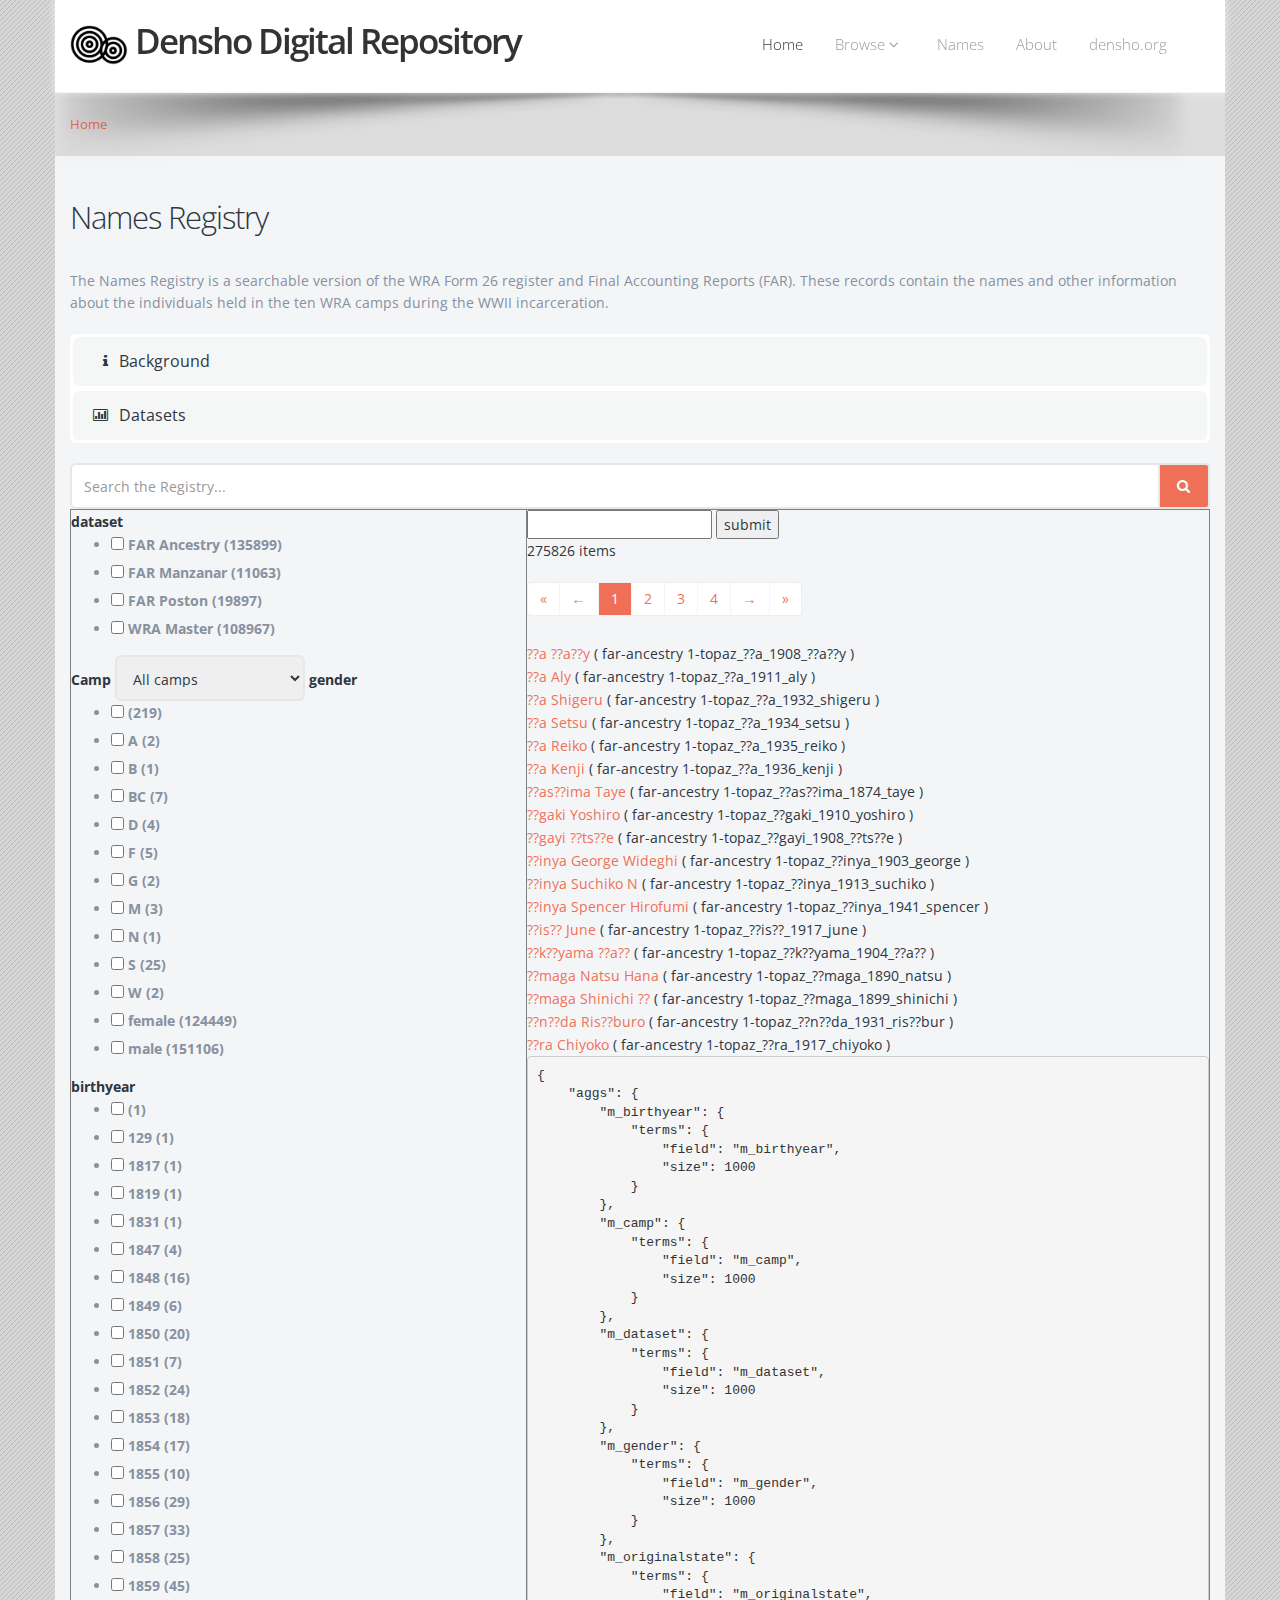
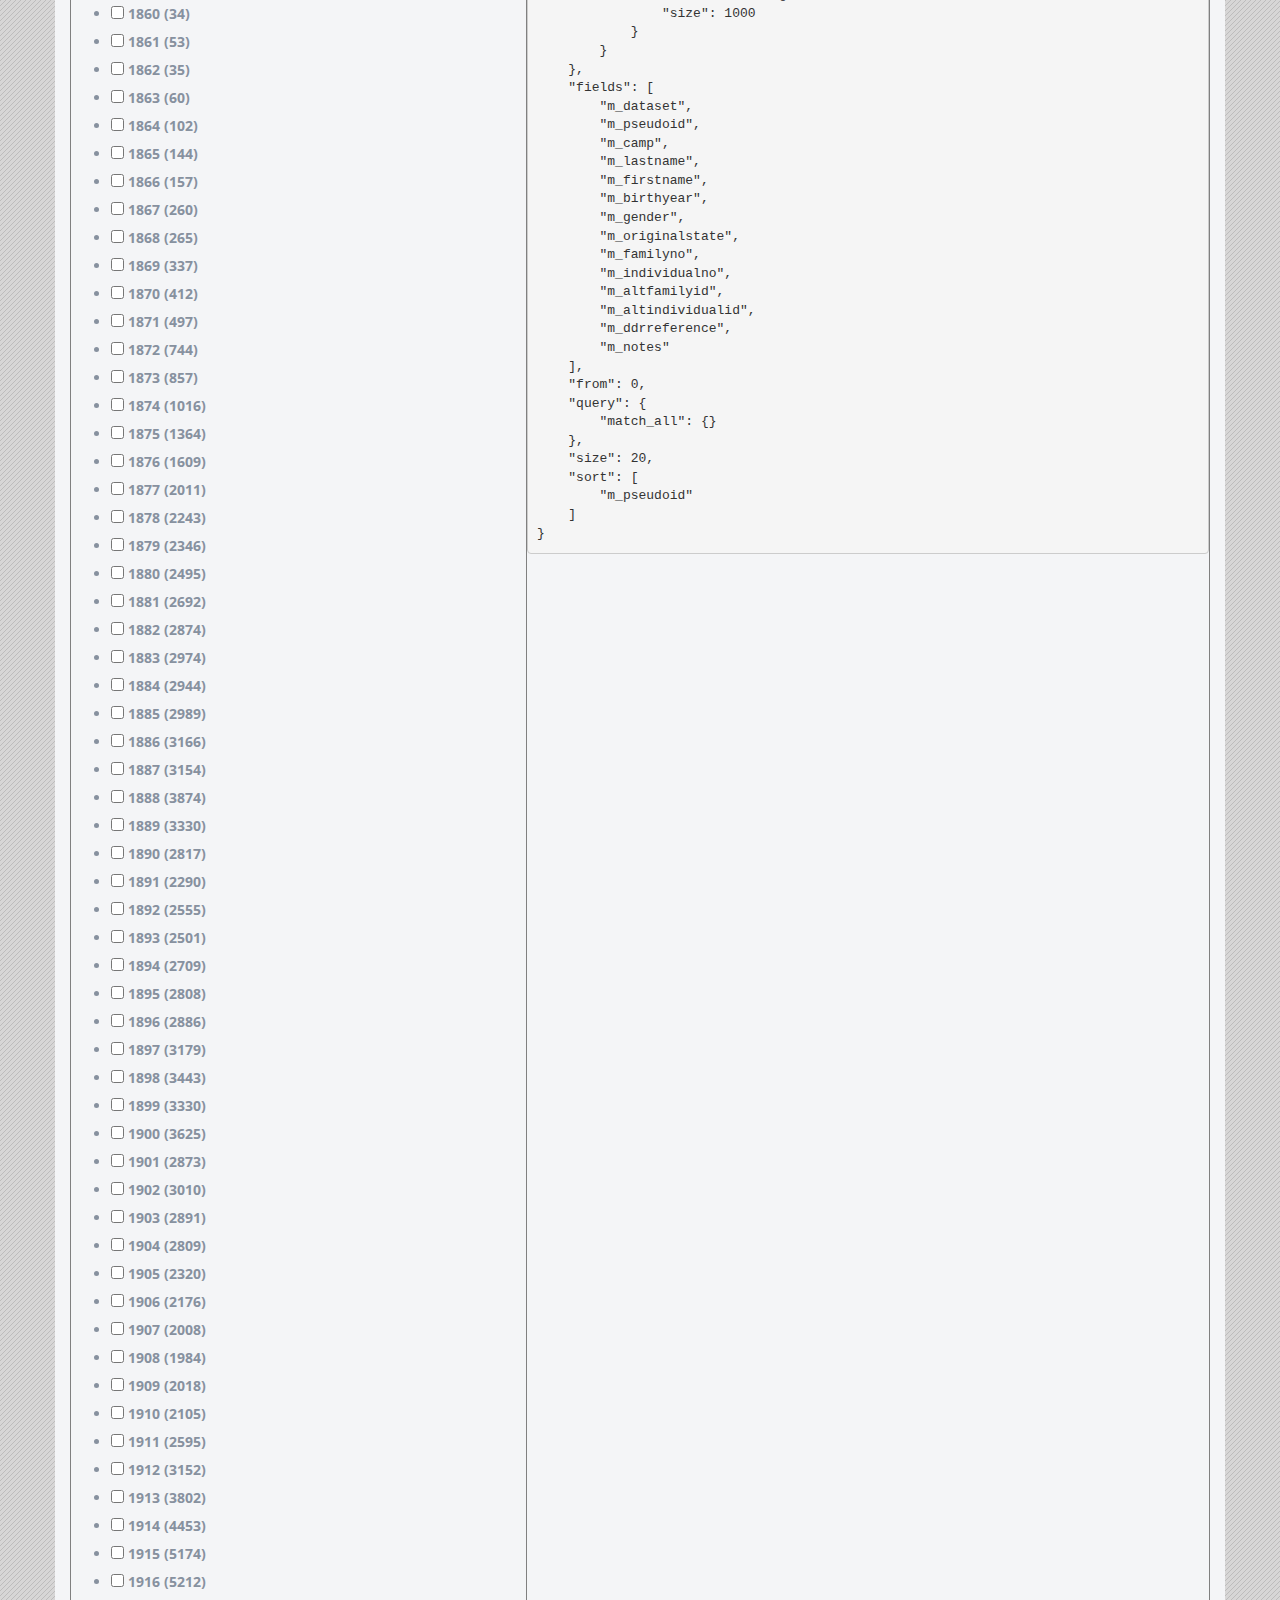
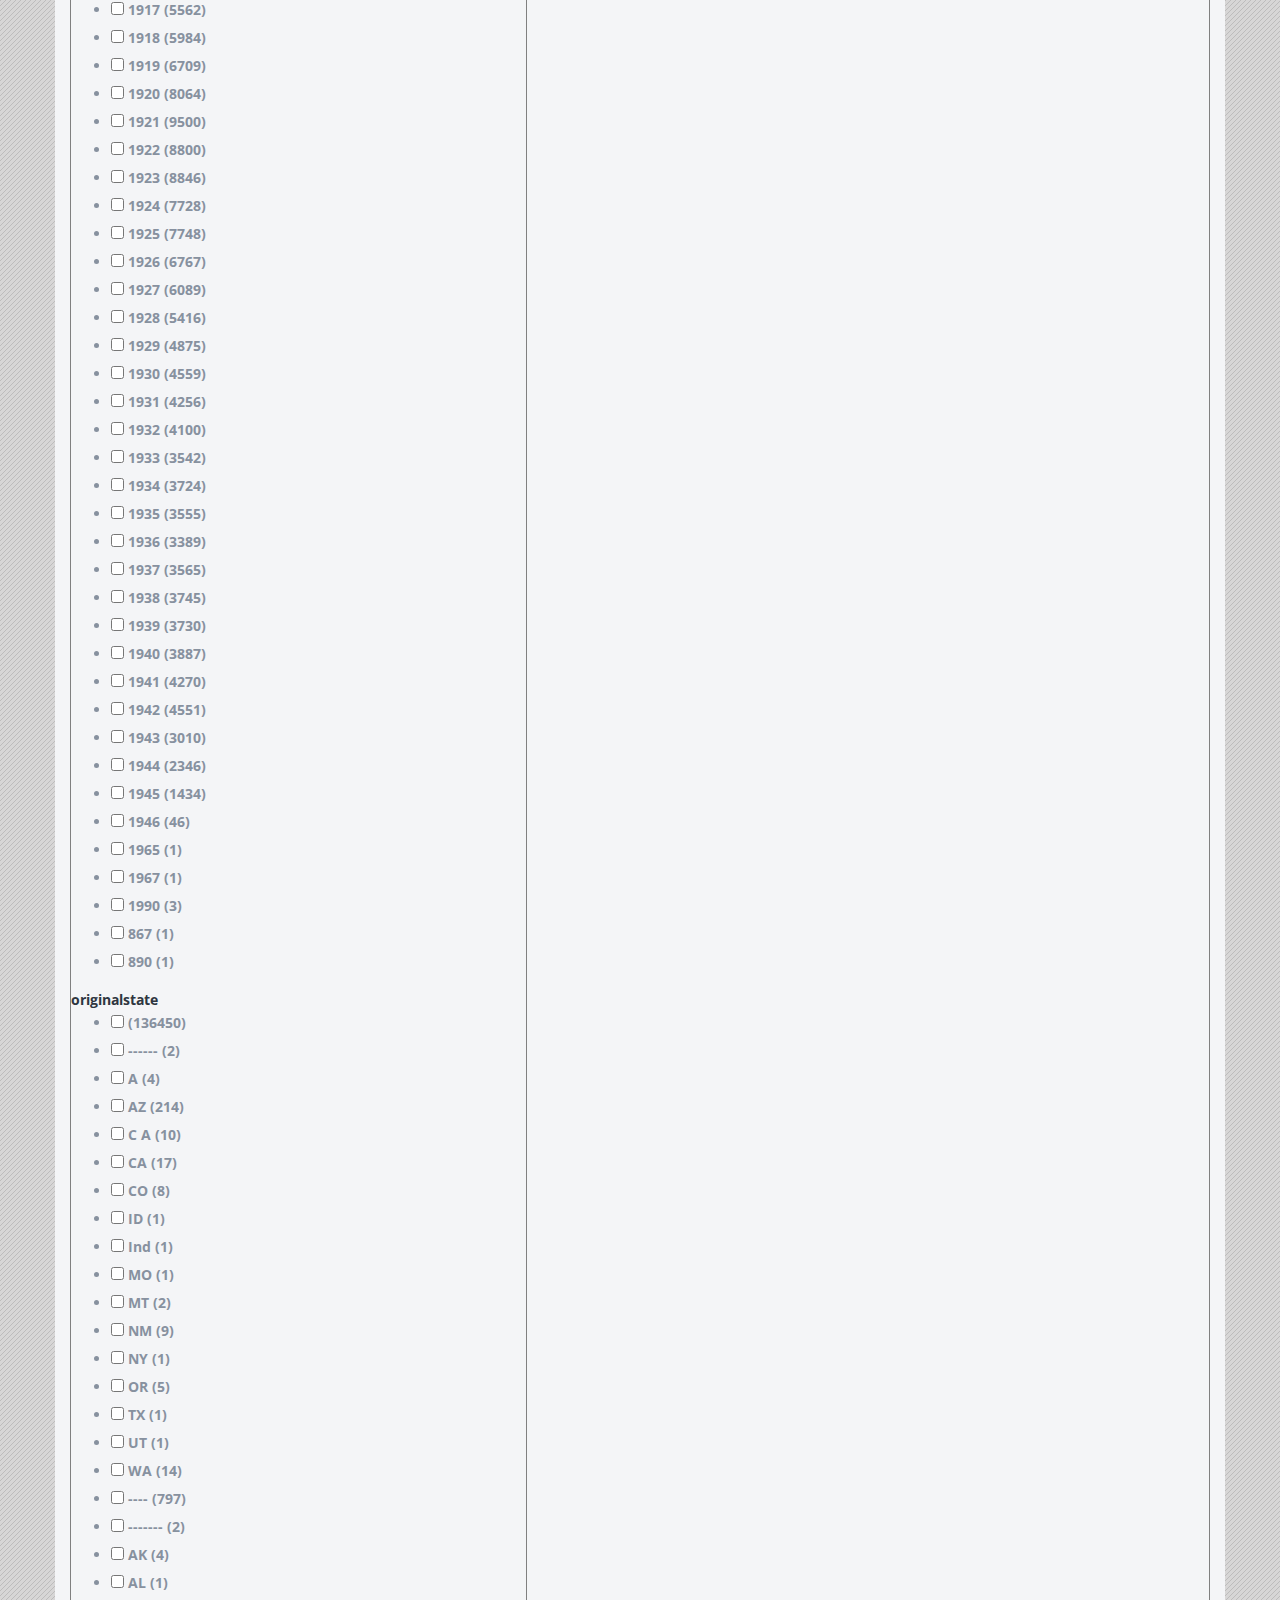
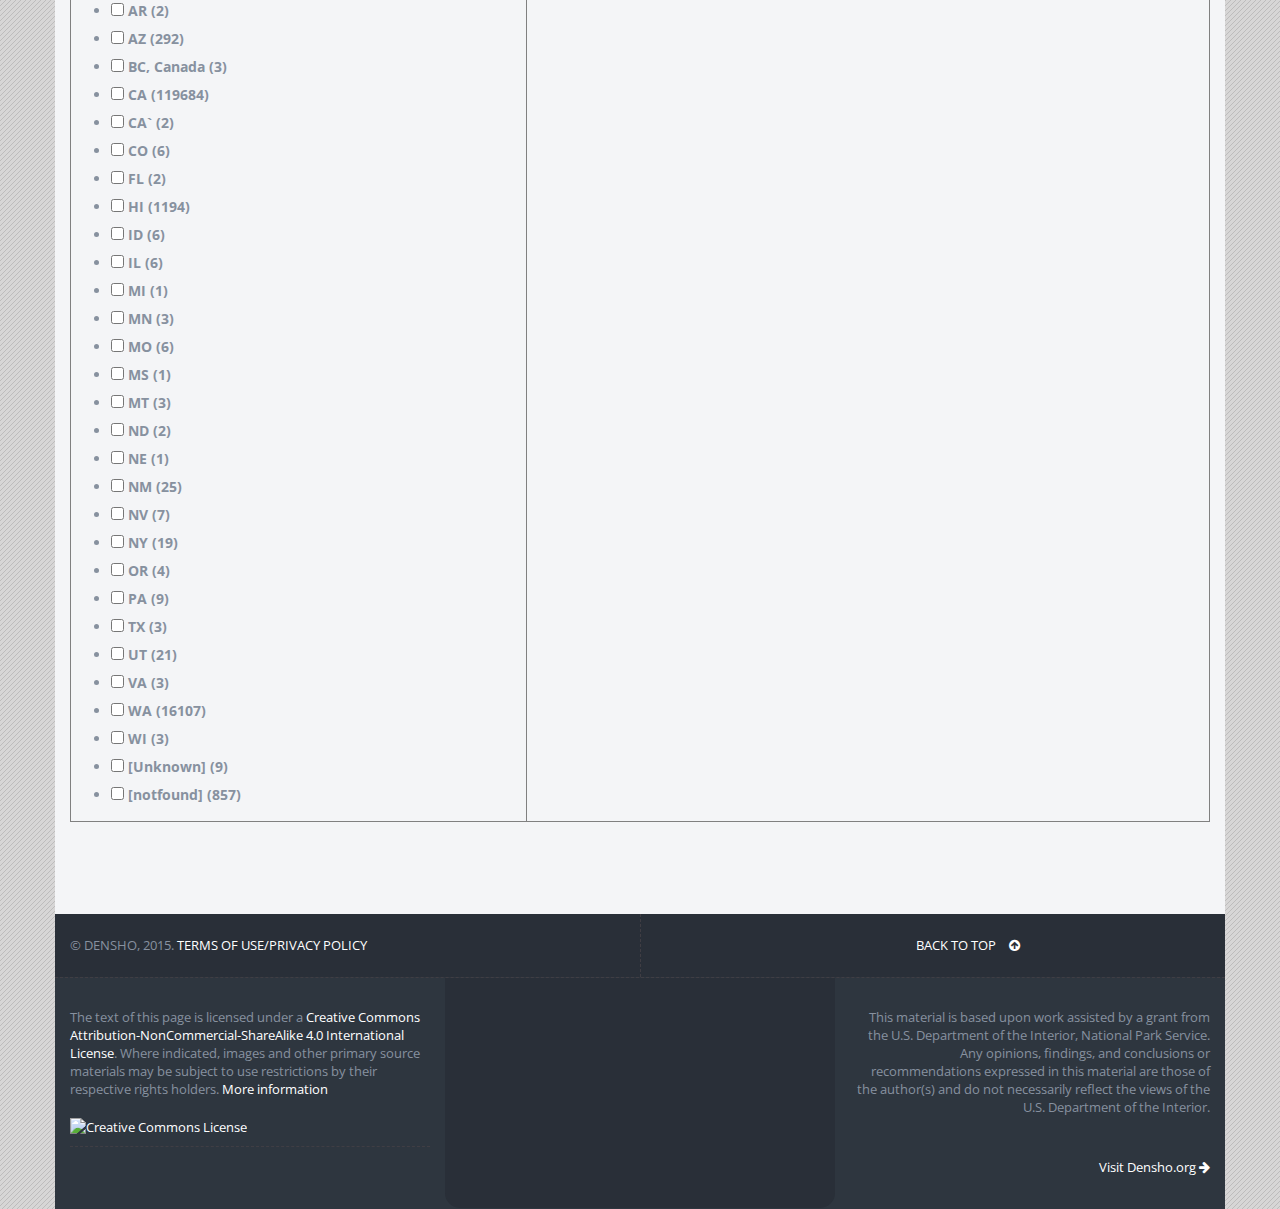
==== detail.html @ 2e034c19 "Add initial files." ====
<!DOCTYPE html>
<!--[if IE 8]>			<html class="ie ie8"> <![endif]-->
<!--[if IE 9]>			<html class="ie ie9"> <![endif]-->
<!--[if gt IE 9]><!-->	

<html> <!--<![endif]-->

<head>

<meta charset="utf-8">
<meta http-equiv="X-UA-Compatible" content="IE=edge">
<!-- mobile settings -->
<meta name="viewport" content="width=device-width, maximum-scale=1, initial-scale=1, user-scalable=0" />

<title>Miura, Toru | Names | Densho Digital Repository</title>



<!-- custom theme -->

<!-- WEB FONTS -->
<link href="https://fonts.googleapis.com/css?family=Open+Sans:300,400,700,800" rel="stylesheet" type="text/css" />

<!-- CORE CSS -->
<link href="assets/plugins/bootstrap/css/bootstrap.min.css" rel="stylesheet" type="text/css" />
<link href="assets/css/font-awesome.css" rel="stylesheet" type="text/css" />
<link href="assets/plugins/owl-carousel/owl.carousel.css" rel="stylesheet" type="text/css" />
<link href="assets/plugins/owl-carousel/owl.theme.css" rel="stylesheet" type="text/css" />
<link href="assets/plugins/owl-carousel/owl.transitions.css" rel="stylesheet" type="text/css" />
<link href="assets/plugins/magnific-popup/magnific-popup.css" rel="stylesheet" type="text/css" />
<link href="assets/css/animate.css" rel="stylesheet" type="text/css" />
<link href="assets/css/superslides.css" rel="stylesheet" type="text/css" />

<!-- SHOP CSS -->
<link href="assets/css/shop.css" rel="stylesheet" type="text/css" />

<!-- PORTFOLIO CSS -->
<link href="assets/css/portfolio.css" rel="stylesheet" type="text/css" />

<!-- THEME CSS -->
<link href="assets/css/essentials.css" rel="stylesheet" type="text/css" />
<link href="assets/css/layout.css" rel="stylesheet" type="text/css" />
<link href="assets/css/layout-responsive.css" rel="stylesheet" type="text/css" />
<link href="assets/css/color_scheme/orange.css" rel="stylesheet" type="text/css" />

<!-- Modernizr -->
<script type="text/javascript" src="assets/plugins/modernizr.min.js"></script>

 <!--[if lt IE 11]>
    
      <style type="text/css">

        #header_shadow {
          filter:progid:DXImageTransform.Microsoft.AlphaImageLoader(src='../images/header_shadow.png', sizingMethod='scale');
          background:none !important;
		  background:url('../images/header_shadow.png') no-repeat top center;
	      position:fixed;
	      top:92px; left:0; right:0;
	      height:75px; 
	      z-index:99; /* same with header#page-title .container */
        }

        </style>
    <![endif]-->
<!-->	


<!-- /custom theme -->



<!-- HTML5 Shim and Respond.js IE8 support of HTML5 elements and media queries -->
<!-- WARNING: Respond.js doesn't work if you view the page via file:// -->
<!--[if lt IE 9]>
<script src="https://oss.maxcdn.com/libs/html5shiv/3.7.0/html5shiv.js"></script>
<script src="https://oss.maxcdn.com/libs/respond.js/1.4.2/respond.min.js"></script>
<![endif]-->

</head>



<body class="boxed pattern7">

	<!-- TOP NAV -->
	<header id="topNav">
		<div class="container">

				<!-- Mobile Menu Button -->
				<button class="btn" data-toggle="collapse" data-target=".nav-main-collapse">
					<i class="fa fa-bars"></i>
				</button>

				<!-- Logo text or image -->
				<a class="logo" href="/">
					<img src="assets/images/denshoLogo-black-notext-150x104.png" height="40" alt="Densho" /> <span id="denshoTitle">Densho Digital Repository</span>
				</a>

				<!-- Top Nav -->
				<div class="navbar-collapse nav-main-collapse collapse pull-right">
					<nav class="nav-main mega-menu">
						<ul class="nav nav-pills nav-main scroll-menu" id="topMain">
							<li class="active">
								<a href="/">
									Home
								</a>
							</li>
							<li class="dropdown">
								<a class="dropdown-toggle" href="/browse/">
									Browse <i class="fa fa-angle-down"></i>
								</a>
								<ul class="dropdown-menu">
									<li><a href="/collections/">By Collection</a></li>
									<li><a href="/browse/topics/">By Topic</a></li>
									<li><a href="/browse/facility/">By Facility</a></li>
								</ul>
							</li>
							
							<li>
								<a href="/names/">
									Names
								</a>
							</li>
							
							<li>
								<a href="/about/">
									About
								</a>
							</li>
							<li>
								<a href="http://www.densho.org/" target="_blank">
									densho.org
								</a>
							</li>
						</ul>
					</nav>
				</div>
				<!-- /Top Nav -->

		</div>
	</header>

	<span id="header_shadow" style="pointer-events: none;"></span>
	<!-- /TOP NAV -->


	<!-- WRAPPER -->
	<div id="wrapper">

	
		<!-- PAGE TITLE -->
		<header id="page-title">
			<div class="container">
			<div class="row">

				<div class="col-sm-9 col-md-9">
						<ul class="breadcrumb">
							<li><a href="/">Home</a></li>
							
						</ul>
				
				</div>

			</div>
			</div>	
		</header><!-- #page-title -->
	

<div id="content">


<section class="container">

<h2>Names Registry</h2>


<p>The Names Registry is a searchable version of the WRA Form 26 register and Final Accounting Reports (FAR). These records contain the names and other information about the individuals held in the ten WRA camps during the WWII incarceration.</p>

<div class="panel-group" id="accordian">
	<div class="panel panel-default">
		<div class="panel-heading">
			<h4 class="panel-title">
				<a data-toggle="collapse" data-parent="#accordian" href="#accordian1" class="collapsed" aria-expanded="false">
					<i class="fa fa-info"></i> Background 
				</a>
			</h4>
		</div>
		<div id="accordian1" class="collapse" aria-expanded="false" style="height: 0 px;">
			<div class="panel-body">
							<p><strong>Form WRA-26</strong> was designed as a census of the inmates as they entered the ten main WRA camps in 1942-1943. It contains information about each individual, including birthdate, original address, education, occupation and citizenship status. It also provides the "Family No." and "Individual No." which were unique identifiers used to track people held in the WRA system. The paper forms, filled out by a core of interviewers most of whom were inmates themselves, were recorded to punchcard format in 1943. The data has been migrated and retranscribed several times since, and is now freely available through the National Archives and Records Administration (NARA), the Japanese American National Museum, Ancestry and other organizations.</p>

			<p>The <strong>Final Accountability Reports (FAR)</strong> were created as a snapshot of the inmate population as the WRA camps were winding down operations in late 1945-1946. Using a ledger-style format, information about individuals who had been incarcerated in the camp, including the reason for release and exit destination, was recorded at each of the ten WRA camps. Notably, however, the survey fields were not common across all of the camps. For example, the WRA-assigned "Individual No." and "Camp Address" (the block, barrack and apartment unit) were omitted from some of the camp FARs. In total, twelve ledgers were compiled as both Heart Mountain and Tule Lake produced two volumes. The FARs are available as microfilm reproductions of the paper documents through the NARA, and are also online through Ancestry and several other sites.</p>

			<p>For further information and historical background, see, <a href="http://encyclopedia.densho.org/Records_about_Japanese_Americans_relocated_during_World_War_II/" target="blank">"Records about Japanese Americans relocated during World War II,"</a> in the <a href="http://encyclopedia.densho.org/" target="blank">Densho Encyclopedia</a>.
			</p>
			</div>
		</div>
	</div>
	<div class="panel panel-default">
		<div class="panel-heading">
			<h4 class="panel-title">
				<a data-toggle="collapse" data-parent="#accordian" href="#accordian2" class="collapsed" aria-expanded="false">
					<i class="fa fa-bar-chart-o"></i> Datasets 
				</a>
			</h4>
		</div>
		<div id="accordian2" class="collapse" aria-expanded="false" style="height: 0 px;">
			<div class="panel-body">
							<h5>About the Datasets</h5>
							<p>The raw datasets that feed the DDR Names Registry were collected from several different sources detailed below. The quality of the data varies widely due to errors in the original recording and subsequent transcriptions that occurred over time. In particular, names may have been misspelled, and in the case of some datasets, entire fields from the original were omitted by the transcribers.</p>
							<p>Densho processed each of the datasets prior to ingesting it into the system. Fields and field values such as state names were normalized, and basic quality control was performed. In addition, full birthdates were converted to display only the birth year. Though the information appears in the original NARA microfilm images and also in other on-line searchable versions of the data, Densho made a conscious decision to remove this personally identifiable information.</p>
							
							<p>With the exception of the Ancestry dataset, each dataset may be downloaded individually in CSV format for use under a CC0 public-domain license grant dedication. The datasets are still undergoing quality-check and as mistakes are corrected, the files will be updated. In addition, as more of the individual camp FARs are transcribed, they will be made available as well.</p>
				<div class="row">
					<div class="col-sm-6 col-md-4">
				<div class="item-box">
				<div class="item-box-desc">
								<h5>Form WRA-26</h5>
								<p>Created from NARA fixed-field data records and processed/transcribed into a relational database by staff and volunteers of the Japanese American National Museum in the late 1990s. The archival fixed-field data file is available from NARA along with accompanying documentation, including reproductions of the form itself and the original memorandum outlining the procedures for administering the survey and recording the responses. 
				</p>
								<div class="row">
									<div class="col-md-6">
										<a href=""><i class="fa fa-download"></i> Download CSV</a>
									</div>
									<div class="col-md-6">
										<a href=""><i class="fa fa-external-link"></i> View on Github</a>
									</div>
								</div>
				
				</div>
				</div>
			</div><!-- col-->
					<div class="col-sm-6 col-md-4">
				<div class="item-box">
				<div class="item-box-desc">
								<h5>FAR Ancestry.com</h5>
								<p>Transcribed from scanned NARA microfilm images by Ancestry.com, the dataset includes the FARs from all ten camps: Central Utah, October 1945; Colorado River, November 1945; Gila River, November 1945; Granada, October 1945; Heart Mountain, November 1945, Volumes I and II; Jerome, June 1944; Manzanar, November 1945; Minidoka, October 1945; Rohwer, November 1945; and Tule Lake, March 1946, Volumes I and II. The dataset only includes a limited set of the original data fields. Under license agreement with Ancestry, the raw data is incorporated in the Names Registry; but not currently available for direct download under CC0 license.  
</p>
								<div class="row">
									<div class="col-md-6">
										<a href="https://search.ancestry.com/search/db.aspx?dbid=2982"><i class="fa fa-external-link"></i> View at Ancestry</a>
									</div>
								</div>			
				</div>
				</div>
			</div><!-- col-->
			
					<div class="col-sm-6 col-md-4">
				<div class="item-box">
				<div class="item-box-desc">
					<h5>FAR Central Utah (Poston)</h5>
					<p>Contains records from the FAR Central Utah, prepared in October of 1945. Transcribed from NARA microfilm in May 2010 by XXX and <a href="http://digital.lib.usu.edu/cdm/ref/collection/Topaz/id/7913" target="_blank">made available</a> by the University of Southern Utah.</p>
					<div class="row">
						<div class="col-md-6">
							<a href=""><i class="fa fa-download"></i> Download CSV</a>
						</div>
						<div class="col-md-6">
							<a href=""><i class="fa fa-external-link"></i> View on Github</a>
						</div>
					</div>
				</div>
				</div>
			</div><!-- col-->
			</div><!-- end row1 datasets-->
			<div class="row"> <!--row2 datasets-->
					<div class="col-sm-6 col-md-4">
				<div class="item-box">
				<div class="item-box-desc">
								<h5>FAR Manzanar</h5>
								<p>Contains records from the FAR Manzanar, prepared in November 1945. Transcribed from NARA microfilm in 2002 by National Park Service (NPS) staff at the Manzanar National Historic Site.
				</p>
								<div class="row">
									<div class="col-md-6">
										<a href=""><i class="fa fa-download"></i> Download CSV</a>
									</div>
									<div class="col-md-6">
										<a href=""><i class="fa fa-external-link"></i> View on Github</a>
									</div>
								</div>
				
				</div>
				</div>
			</div><!-- col-->
				
					<div class="col-sm-6 col-md-4">
				<div class="item-box">
				<div class="item-box-desc">
								<h5>FAR Minidoka</h5>
								<p>Contains records from the FAR Minidoka, prepared in October 1945. Transcribed from microfilm copy in 2013-14 by volunteers at Densho. The original Minidoka roster did not include the WRA-assigned individual number, nor the camp address.</p>
								<div class="row">
									<div class="col-md-6">
										<a href=""><i class="fa fa-download"></i> Download CSV</a>
									</div>
									<div class="col-md-6">
										<a href=""><i class="fa fa-external-link"></i> View on Github</a>
									</div>
								</div>
				
				</div>
				</div>
			</div><!-- col-->

			</div> <!-- end row2 datasets-->
			</div>
		</div>
	</div>
</div>

<div id="searchform">
<form action="/search/results/" method="get" class="input-group nomargin-bottom">
  <input class="form-control" id="id_query" name="query" type="text" value="" placeholder="Search the Registry..." />
  <span class="input-group-btn">
    <button class="btn btn-primary"><i class="fa fa-search"></i></button>
  </span>
</form>
</div>

</div><!-- .container-fluid -->


<section class="container">

<table border="1" width="100%">
<form name="search" action="" method="get"></form>
  <tbody><tr>
    <td width="40%" valign="top">

<strong>dataset</strong>
<ul id="id_m_dataset"><li><label for="id_m_dataset_0"><input id="id_m_dataset_0" name="m_dataset" type="checkbox" value="far-ancestry"> FAR Ancestry (135899)</label></li>
<li><label for="id_m_dataset_1"><input id="id_m_dataset_1" name="m_dataset" type="checkbox" value="far-manzanar"> FAR Manzanar (11063)</label></li>
<li><label for="id_m_dataset_2"><input id="id_m_dataset_2" name="m_dataset" type="checkbox" value="far-poston"> FAR Poston (19897)</label></li>
<li><label for="id_m_dataset_3"><input id="id_m_dataset_3" name="m_dataset" type="checkbox" value="wra-master"> WRA Master (108967)</label></li></ul>

<strong>Camp</strong>
<select id="campSelect">
<option value="">All camps</option>
<option value="4-amache">Amache (Granada)</option>
<option value="3-gilariver">Gila River</option>
<option value="5-heartmountain">Heart Mountain</option>
<option value="4-amache">Jerome</option>
<option value="4-amache">Manzanar</option>
<option value="4-amache">Minidoka</option>
<option value="4-amache">Poston (Central Utah)</option>
<option value="4-amache">Rohwer</option>
<option value="4-amache">Topaz</option>
<option value="4-amache">Tule Lake</option>
</select>

<strong>gender</strong>
<ul id="id_m_gender"><li><label for="id_m_gender_0"><input id="id_m_gender_0" name="m_gender" type="checkbox" value="">  (219)</label></li>
<li><label for="id_m_gender_1"><input id="id_m_gender_1" name="m_gender" type="checkbox" value="A"> A (2)</label></li>
<li><label for="id_m_gender_2"><input id="id_m_gender_2" name="m_gender" type="checkbox" value="B"> B (1)</label></li>
<li><label for="id_m_gender_3"><input id="id_m_gender_3" name="m_gender" type="checkbox" value="BC"> BC (7)</label></li>
<li><label for="id_m_gender_4"><input id="id_m_gender_4" name="m_gender" type="checkbox" value="D"> D (4)</label></li>
<li><label for="id_m_gender_5"><input id="id_m_gender_5" name="m_gender" type="checkbox" value="F "> F  (5)</label></li>
<li><label for="id_m_gender_6"><input id="id_m_gender_6" name="m_gender" type="checkbox" value="G"> G (2)</label></li>
<li><label for="id_m_gender_7"><input id="id_m_gender_7" name="m_gender" type="checkbox" value="M "> M  (3)</label></li>
<li><label for="id_m_gender_8"><input id="id_m_gender_8" name="m_gender" type="checkbox" value="N"> N (1)</label></li>
<li><label for="id_m_gender_9"><input id="id_m_gender_9" name="m_gender" type="checkbox" value="S"> S (25)</label></li>
<li><label for="id_m_gender_10"><input id="id_m_gender_10" name="m_gender" type="checkbox" value="W"> W (2)</label></li>
<li><label for="id_m_gender_11"><input id="id_m_gender_11" name="m_gender" type="checkbox" value="F"> female (124449)</label></li>
<li><label for="id_m_gender_12"><input id="id_m_gender_12" name="m_gender" type="checkbox" value="M"> male (151106)</label></li></ul>

<strong>birthyear</strong>
<ul id="id_m_birthyear"><li><label for="id_m_birthyear_0"><input id="id_m_birthyear_0" name="m_birthyear" type="checkbox" value="">  (1)</label></li>
<li><label for="id_m_birthyear_1"><input id="id_m_birthyear_1" name="m_birthyear" type="checkbox" value="129"> 129 (1)</label></li>
<li><label for="id_m_birthyear_2"><input id="id_m_birthyear_2" name="m_birthyear" type="checkbox" value="1817"> 1817 (1)</label></li>
<li><label for="id_m_birthyear_3"><input id="id_m_birthyear_3" name="m_birthyear" type="checkbox" value="1819"> 1819 (1)</label></li>
<li><label for="id_m_birthyear_4"><input id="id_m_birthyear_4" name="m_birthyear" type="checkbox" value="1831"> 1831 (1)</label></li>
<li><label for="id_m_birthyear_5"><input id="id_m_birthyear_5" name="m_birthyear" type="checkbox" value="1847"> 1847 (4)</label></li>
<li><label for="id_m_birthyear_6"><input id="id_m_birthyear_6" name="m_birthyear" type="checkbox" value="1848"> 1848 (16)</label></li>
<li><label for="id_m_birthyear_7"><input id="id_m_birthyear_7" name="m_birthyear" type="checkbox" value="1849"> 1849 (6)</label></li>
<li><label for="id_m_birthyear_8"><input id="id_m_birthyear_8" name="m_birthyear" type="checkbox" value="1850"> 1850 (20)</label></li>
<li><label for="id_m_birthyear_9"><input id="id_m_birthyear_9" name="m_birthyear" type="checkbox" value="1851"> 1851 (7)</label></li>
<li><label for="id_m_birthyear_10"><input id="id_m_birthyear_10" name="m_birthyear" type="checkbox" value="1852"> 1852 (24)</label></li>
<li><label for="id_m_birthyear_11"><input id="id_m_birthyear_11" name="m_birthyear" type="checkbox" value="1853"> 1853 (18)</label></li>
<li><label for="id_m_birthyear_12"><input id="id_m_birthyear_12" name="m_birthyear" type="checkbox" value="1854"> 1854 (17)</label></li>
<li><label for="id_m_birthyear_13"><input id="id_m_birthyear_13" name="m_birthyear" type="checkbox" value="1855"> 1855 (10)</label></li>
<li><label for="id_m_birthyear_14"><input id="id_m_birthyear_14" name="m_birthyear" type="checkbox" value="1856"> 1856 (29)</label></li>
<li><label for="id_m_birthyear_15"><input id="id_m_birthyear_15" name="m_birthyear" type="checkbox" value="1857"> 1857 (33)</label></li>
<li><label for="id_m_birthyear_16"><input id="id_m_birthyear_16" name="m_birthyear" type="checkbox" value="1858"> 1858 (25)</label></li>
<li><label for="id_m_birthyear_17"><input id="id_m_birthyear_17" name="m_birthyear" type="checkbox" value="1859"> 1859 (45)</label></li>
<li><label for="id_m_birthyear_18"><input id="id_m_birthyear_18" name="m_birthyear" type="checkbox" value="1860"> 1860 (34)</label></li>
<li><label for="id_m_birthyear_19"><input id="id_m_birthyear_19" name="m_birthyear" type="checkbox" value="1861"> 1861 (53)</label></li>
<li><label for="id_m_birthyear_20"><input id="id_m_birthyear_20" name="m_birthyear" type="checkbox" value="1862"> 1862 (35)</label></li>
<li><label for="id_m_birthyear_21"><input id="id_m_birthyear_21" name="m_birthyear" type="checkbox" value="1863"> 1863 (60)</label></li>
<li><label for="id_m_birthyear_22"><input id="id_m_birthyear_22" name="m_birthyear" type="checkbox" value="1864"> 1864 (102)</label></li>
<li><label for="id_m_birthyear_23"><input id="id_m_birthyear_23" name="m_birthyear" type="checkbox" value="1865"> 1865 (144)</label></li>
<li><label for="id_m_birthyear_24"><input id="id_m_birthyear_24" name="m_birthyear" type="checkbox" value="1866"> 1866 (157)</label></li>
<li><label for="id_m_birthyear_25"><input id="id_m_birthyear_25" name="m_birthyear" type="checkbox" value="1867"> 1867 (260)</label></li>
<li><label for="id_m_birthyear_26"><input id="id_m_birthyear_26" name="m_birthyear" type="checkbox" value="1868"> 1868 (265)</label></li>
<li><label for="id_m_birthyear_27"><input id="id_m_birthyear_27" name="m_birthyear" type="checkbox" value="1869"> 1869 (337)</label></li>
<li><label for="id_m_birthyear_28"><input id="id_m_birthyear_28" name="m_birthyear" type="checkbox" value="1870"> 1870 (412)</label></li>
<li><label for="id_m_birthyear_29"><input id="id_m_birthyear_29" name="m_birthyear" type="checkbox" value="1871"> 1871 (497)</label></li>
<li><label for="id_m_birthyear_30"><input id="id_m_birthyear_30" name="m_birthyear" type="checkbox" value="1872"> 1872 (744)</label></li>
<li><label for="id_m_birthyear_31"><input id="id_m_birthyear_31" name="m_birthyear" type="checkbox" value="1873"> 1873 (857)</label></li>
<li><label for="id_m_birthyear_32"><input id="id_m_birthyear_32" name="m_birthyear" type="checkbox" value="1874"> 1874 (1016)</label></li>
<li><label for="id_m_birthyear_33"><input id="id_m_birthyear_33" name="m_birthyear" type="checkbox" value="1875"> 1875 (1364)</label></li>
<li><label for="id_m_birthyear_34"><input id="id_m_birthyear_34" name="m_birthyear" type="checkbox" value="1876"> 1876 (1609)</label></li>
<li><label for="id_m_birthyear_35"><input id="id_m_birthyear_35" name="m_birthyear" type="checkbox" value="1877"> 1877 (2011)</label></li>
<li><label for="id_m_birthyear_36"><input id="id_m_birthyear_36" name="m_birthyear" type="checkbox" value="1878"> 1878 (2243)</label></li>
<li><label for="id_m_birthyear_37"><input id="id_m_birthyear_37" name="m_birthyear" type="checkbox" value="1879"> 1879 (2346)</label></li>
<li><label for="id_m_birthyear_38"><input id="id_m_birthyear_38" name="m_birthyear" type="checkbox" value="1880"> 1880 (2495)</label></li>
<li><label for="id_m_birthyear_39"><input id="id_m_birthyear_39" name="m_birthyear" type="checkbox" value="1881"> 1881 (2692)</label></li>
<li><label for="id_m_birthyear_40"><input id="id_m_birthyear_40" name="m_birthyear" type="checkbox" value="1882"> 1882 (2874)</label></li>
<li><label for="id_m_birthyear_41"><input id="id_m_birthyear_41" name="m_birthyear" type="checkbox" value="1883"> 1883 (2974)</label></li>
<li><label for="id_m_birthyear_42"><input id="id_m_birthyear_42" name="m_birthyear" type="checkbox" value="1884"> 1884 (2944)</label></li>
<li><label for="id_m_birthyear_43"><input id="id_m_birthyear_43" name="m_birthyear" type="checkbox" value="1885"> 1885 (2989)</label></li>
<li><label for="id_m_birthyear_44"><input id="id_m_birthyear_44" name="m_birthyear" type="checkbox" value="1886"> 1886 (3166)</label></li>
<li><label for="id_m_birthyear_45"><input id="id_m_birthyear_45" name="m_birthyear" type="checkbox" value="1887"> 1887 (3154)</label></li>
<li><label for="id_m_birthyear_46"><input id="id_m_birthyear_46" name="m_birthyear" type="checkbox" value="1888"> 1888 (3874)</label></li>
<li><label for="id_m_birthyear_47"><input id="id_m_birthyear_47" name="m_birthyear" type="checkbox" value="1889"> 1889 (3330)</label></li>
<li><label for="id_m_birthyear_48"><input id="id_m_birthyear_48" name="m_birthyear" type="checkbox" value="1890"> 1890 (2817)</label></li>
<li><label for="id_m_birthyear_49"><input id="id_m_birthyear_49" name="m_birthyear" type="checkbox" value="1891"> 1891 (2290)</label></li>
<li><label for="id_m_birthyear_50"><input id="id_m_birthyear_50" name="m_birthyear" type="checkbox" value="1892"> 1892 (2555)</label></li>
<li><label for="id_m_birthyear_51"><input id="id_m_birthyear_51" name="m_birthyear" type="checkbox" value="1893"> 1893 (2501)</label></li>
<li><label for="id_m_birthyear_52"><input id="id_m_birthyear_52" name="m_birthyear" type="checkbox" value="1894"> 1894 (2709)</label></li>
<li><label for="id_m_birthyear_53"><input id="id_m_birthyear_53" name="m_birthyear" type="checkbox" value="1895"> 1895 (2808)</label></li>
<li><label for="id_m_birthyear_54"><input id="id_m_birthyear_54" name="m_birthyear" type="checkbox" value="1896"> 1896 (2886)</label></li>
<li><label for="id_m_birthyear_55"><input id="id_m_birthyear_55" name="m_birthyear" type="checkbox" value="1897"> 1897 (3179)</label></li>
<li><label for="id_m_birthyear_56"><input id="id_m_birthyear_56" name="m_birthyear" type="checkbox" value="1898"> 1898 (3443)</label></li>
<li><label for="id_m_birthyear_57"><input id="id_m_birthyear_57" name="m_birthyear" type="checkbox" value="1899"> 1899 (3330)</label></li>
<li><label for="id_m_birthyear_58"><input id="id_m_birthyear_58" name="m_birthyear" type="checkbox" value="1900"> 1900 (3625)</label></li>
<li><label for="id_m_birthyear_59"><input id="id_m_birthyear_59" name="m_birthyear" type="checkbox" value="1901"> 1901 (2873)</label></li>
<li><label for="id_m_birthyear_60"><input id="id_m_birthyear_60" name="m_birthyear" type="checkbox" value="1902"> 1902 (3010)</label></li>
<li><label for="id_m_birthyear_61"><input id="id_m_birthyear_61" name="m_birthyear" type="checkbox" value="1903"> 1903 (2891)</label></li>
<li><label for="id_m_birthyear_62"><input id="id_m_birthyear_62" name="m_birthyear" type="checkbox" value="1904"> 1904 (2809)</label></li>
<li><label for="id_m_birthyear_63"><input id="id_m_birthyear_63" name="m_birthyear" type="checkbox" value="1905"> 1905 (2320)</label></li>
<li><label for="id_m_birthyear_64"><input id="id_m_birthyear_64" name="m_birthyear" type="checkbox" value="1906"> 1906 (2176)</label></li>
<li><label for="id_m_birthyear_65"><input id="id_m_birthyear_65" name="m_birthyear" type="checkbox" value="1907"> 1907 (2008)</label></li>
<li><label for="id_m_birthyear_66"><input id="id_m_birthyear_66" name="m_birthyear" type="checkbox" value="1908"> 1908 (1984)</label></li>
<li><label for="id_m_birthyear_67"><input id="id_m_birthyear_67" name="m_birthyear" type="checkbox" value="1909"> 1909 (2018)</label></li>
<li><label for="id_m_birthyear_68"><input id="id_m_birthyear_68" name="m_birthyear" type="checkbox" value="1910"> 1910 (2105)</label></li>
<li><label for="id_m_birthyear_69"><input id="id_m_birthyear_69" name="m_birthyear" type="checkbox" value="1911"> 1911 (2595)</label></li>
<li><label for="id_m_birthyear_70"><input id="id_m_birthyear_70" name="m_birthyear" type="checkbox" value="1912"> 1912 (3152)</label></li>
<li><label for="id_m_birthyear_71"><input id="id_m_birthyear_71" name="m_birthyear" type="checkbox" value="1913"> 1913 (3802)</label></li>
<li><label for="id_m_birthyear_72"><input id="id_m_birthyear_72" name="m_birthyear" type="checkbox" value="1914"> 1914 (4453)</label></li>
<li><label for="id_m_birthyear_73"><input id="id_m_birthyear_73" name="m_birthyear" type="checkbox" value="1915"> 1915 (5174)</label></li>
<li><label for="id_m_birthyear_74"><input id="id_m_birthyear_74" name="m_birthyear" type="checkbox" value="1916"> 1916 (5212)</label></li>
<li><label for="id_m_birthyear_75"><input id="id_m_birthyear_75" name="m_birthyear" type="checkbox" value="1917"> 1917 (5562)</label></li>
<li><label for="id_m_birthyear_76"><input id="id_m_birthyear_76" name="m_birthyear" type="checkbox" value="1918"> 1918 (5984)</label></li>
<li><label for="id_m_birthyear_77"><input id="id_m_birthyear_77" name="m_birthyear" type="checkbox" value="1919"> 1919 (6709)</label></li>
<li><label for="id_m_birthyear_78"><input id="id_m_birthyear_78" name="m_birthyear" type="checkbox" value="1920"> 1920 (8064)</label></li>
<li><label for="id_m_birthyear_79"><input id="id_m_birthyear_79" name="m_birthyear" type="checkbox" value="1921"> 1921 (9500)</label></li>
<li><label for="id_m_birthyear_80"><input id="id_m_birthyear_80" name="m_birthyear" type="checkbox" value="1922"> 1922 (8800)</label></li>
<li><label for="id_m_birthyear_81"><input id="id_m_birthyear_81" name="m_birthyear" type="checkbox" value="1923"> 1923 (8846)</label></li>
<li><label for="id_m_birthyear_82"><input id="id_m_birthyear_82" name="m_birthyear" type="checkbox" value="1924"> 1924 (7728)</label></li>
<li><label for="id_m_birthyear_83"><input id="id_m_birthyear_83" name="m_birthyear" type="checkbox" value="1925"> 1925 (7748)</label></li>
<li><label for="id_m_birthyear_84"><input id="id_m_birthyear_84" name="m_birthyear" type="checkbox" value="1926"> 1926 (6767)</label></li>
<li><label for="id_m_birthyear_85"><input id="id_m_birthyear_85" name="m_birthyear" type="checkbox" value="1927"> 1927 (6089)</label></li>
<li><label for="id_m_birthyear_86"><input id="id_m_birthyear_86" name="m_birthyear" type="checkbox" value="1928"> 1928 (5416)</label></li>
<li><label for="id_m_birthyear_87"><input id="id_m_birthyear_87" name="m_birthyear" type="checkbox" value="1929"> 1929 (4875)</label></li>
<li><label for="id_m_birthyear_88"><input id="id_m_birthyear_88" name="m_birthyear" type="checkbox" value="1930"> 1930 (4559)</label></li>
<li><label for="id_m_birthyear_89"><input id="id_m_birthyear_89" name="m_birthyear" type="checkbox" value="1931"> 1931 (4256)</label></li>
<li><label for="id_m_birthyear_90"><input id="id_m_birthyear_90" name="m_birthyear" type="checkbox" value="1932"> 1932 (4100)</label></li>
<li><label for="id_m_birthyear_91"><input id="id_m_birthyear_91" name="m_birthyear" type="checkbox" value="1933"> 1933 (3542)</label></li>
<li><label for="id_m_birthyear_92"><input id="id_m_birthyear_92" name="m_birthyear" type="checkbox" value="1934"> 1934 (3724)</label></li>
<li><label for="id_m_birthyear_93"><input id="id_m_birthyear_93" name="m_birthyear" type="checkbox" value="1935"> 1935 (3555)</label></li>
<li><label for="id_m_birthyear_94"><input id="id_m_birthyear_94" name="m_birthyear" type="checkbox" value="1936"> 1936 (3389)</label></li>
<li><label for="id_m_birthyear_95"><input id="id_m_birthyear_95" name="m_birthyear" type="checkbox" value="1937"> 1937 (3565)</label></li>
<li><label for="id_m_birthyear_96"><input id="id_m_birthyear_96" name="m_birthyear" type="checkbox" value="1938"> 1938 (3745)</label></li>
<li><label for="id_m_birthyear_97"><input id="id_m_birthyear_97" name="m_birthyear" type="checkbox" value="1939"> 1939 (3730)</label></li>
<li><label for="id_m_birthyear_98"><input id="id_m_birthyear_98" name="m_birthyear" type="checkbox" value="1940"> 1940 (3887)</label></li>
<li><label for="id_m_birthyear_99"><input id="id_m_birthyear_99" name="m_birthyear" type="checkbox" value="1941"> 1941 (4270)</label></li>
<li><label for="id_m_birthyear_100"><input id="id_m_birthyear_100" name="m_birthyear" type="checkbox" value="1942"> 1942 (4551)</label></li>
<li><label for="id_m_birthyear_101"><input id="id_m_birthyear_101" name="m_birthyear" type="checkbox" value="1943"> 1943 (3010)</label></li>
<li><label for="id_m_birthyear_102"><input id="id_m_birthyear_102" name="m_birthyear" type="checkbox" value="1944"> 1944 (2346)</label></li>
<li><label for="id_m_birthyear_103"><input id="id_m_birthyear_103" name="m_birthyear" type="checkbox" value="1945"> 1945 (1434)</label></li>
<li><label for="id_m_birthyear_104"><input id="id_m_birthyear_104" name="m_birthyear" type="checkbox" value="1946"> 1946 (46)</label></li>
<li><label for="id_m_birthyear_105"><input id="id_m_birthyear_105" name="m_birthyear" type="checkbox" value="1965"> 1965 (1)</label></li>
<li><label for="id_m_birthyear_106"><input id="id_m_birthyear_106" name="m_birthyear" type="checkbox" value="1967"> 1967 (1)</label></li>
<li><label for="id_m_birthyear_107"><input id="id_m_birthyear_107" name="m_birthyear" type="checkbox" value="1990"> 1990 (3)</label></li>
<li><label for="id_m_birthyear_108"><input id="id_m_birthyear_108" name="m_birthyear" type="checkbox" value="867"> 867 (1)</label></li>
<li><label for="id_m_birthyear_109"><input id="id_m_birthyear_109" name="m_birthyear" type="checkbox" value="890"> 890 (1)</label></li></ul>

<strong>originalstate</strong>
<ul id="id_m_originalstate"><li><label for="id_m_originalstate_0"><input id="id_m_originalstate_0" name="m_originalstate" type="checkbox" value="">  (136450)</label></li>
<li><label for="id_m_originalstate_1"><input id="id_m_originalstate_1" name="m_originalstate" type="checkbox" value=" ------">  ------ (2)</label></li>
<li><label for="id_m_originalstate_2"><input id="id_m_originalstate_2" name="m_originalstate" type="checkbox" value=" A">  A (4)</label></li>
<li><label for="id_m_originalstate_3"><input id="id_m_originalstate_3" name="m_originalstate" type="checkbox" value=" AZ">  AZ (214)</label></li>
<li><label for="id_m_originalstate_4"><input id="id_m_originalstate_4" name="m_originalstate" type="checkbox" value=" C A">  C A (10)</label></li>
<li><label for="id_m_originalstate_5"><input id="id_m_originalstate_5" name="m_originalstate" type="checkbox" value=" CA">  CA (17)</label></li>
<li><label for="id_m_originalstate_6"><input id="id_m_originalstate_6" name="m_originalstate" type="checkbox" value=" CO">  CO (8)</label></li>
<li><label for="id_m_originalstate_7"><input id="id_m_originalstate_7" name="m_originalstate" type="checkbox" value=" ID">  ID (1)</label></li>
<li><label for="id_m_originalstate_8"><input id="id_m_originalstate_8" name="m_originalstate" type="checkbox" value=" Ind">  Ind (1)</label></li>
<li><label for="id_m_originalstate_9"><input id="id_m_originalstate_9" name="m_originalstate" type="checkbox" value=" MO">  MO (1)</label></li>
<li><label for="id_m_originalstate_10"><input id="id_m_originalstate_10" name="m_originalstate" type="checkbox" value=" MT">  MT (2)</label></li>
<li><label for="id_m_originalstate_11"><input id="id_m_originalstate_11" name="m_originalstate" type="checkbox" value=" NM">  NM (9)</label></li>
<li><label for="id_m_originalstate_12"><input id="id_m_originalstate_12" name="m_originalstate" type="checkbox" value=" NY">  NY (1)</label></li>
<li><label for="id_m_originalstate_13"><input id="id_m_originalstate_13" name="m_originalstate" type="checkbox" value=" OR">  OR (5)</label></li>
<li><label for="id_m_originalstate_14"><input id="id_m_originalstate_14" name="m_originalstate" type="checkbox" value=" TX">  TX (1)</label></li>
<li><label for="id_m_originalstate_15"><input id="id_m_originalstate_15" name="m_originalstate" type="checkbox" value=" UT">  UT (1)</label></li>
<li><label for="id_m_originalstate_16"><input id="id_m_originalstate_16" name="m_originalstate" type="checkbox" value=" WA">  WA (14)</label></li>
<li><label for="id_m_originalstate_17"><input id="id_m_originalstate_17" name="m_originalstate" type="checkbox" value="----"> ---- (797)</label></li>
<li><label for="id_m_originalstate_18"><input id="id_m_originalstate_18" name="m_originalstate" type="checkbox" value="-------"> ------- (2)</label></li>
<li><label for="id_m_originalstate_19"><input id="id_m_originalstate_19" name="m_originalstate" type="checkbox" value="AK"> AK (4)</label></li>
<li><label for="id_m_originalstate_20"><input id="id_m_originalstate_20" name="m_originalstate" type="checkbox" value="AL"> AL (1)</label></li>
<li><label for="id_m_originalstate_21"><input id="id_m_originalstate_21" name="m_originalstate" type="checkbox" value="AR"> AR (2)</label></li>
<li><label for="id_m_originalstate_22"><input id="id_m_originalstate_22" name="m_originalstate" type="checkbox" value="AZ"> AZ (292)</label></li>
<li><label for="id_m_originalstate_23"><input id="id_m_originalstate_23" name="m_originalstate" type="checkbox" value="BC, Canada"> BC, Canada (3)</label></li>
<li><label for="id_m_originalstate_24"><input id="id_m_originalstate_24" name="m_originalstate" type="checkbox" value="CA"> CA (119684)</label></li>
<li><label for="id_m_originalstate_25"><input id="id_m_originalstate_25" name="m_originalstate" type="checkbox" value="CA`"> CA` (2)</label></li>
<li><label for="id_m_originalstate_26"><input id="id_m_originalstate_26" name="m_originalstate" type="checkbox" value="CO"> CO (6)</label></li>
<li><label for="id_m_originalstate_27"><input id="id_m_originalstate_27" name="m_originalstate" type="checkbox" value="FL"> FL (2)</label></li>
<li><label for="id_m_originalstate_28"><input id="id_m_originalstate_28" name="m_originalstate" type="checkbox" value="HI"> HI (1194)</label></li>
<li><label for="id_m_originalstate_29"><input id="id_m_originalstate_29" name="m_originalstate" type="checkbox" value="ID"> ID (6)</label></li>
<li><label for="id_m_originalstate_30"><input id="id_m_originalstate_30" name="m_originalstate" type="checkbox" value="IL"> IL (6)</label></li>
<li><label for="id_m_originalstate_31"><input id="id_m_originalstate_31" name="m_originalstate" type="checkbox" value="MI"> MI (1)</label></li>
<li><label for="id_m_originalstate_32"><input id="id_m_originalstate_32" name="m_originalstate" type="checkbox" value="MN"> MN (3)</label></li>
<li><label for="id_m_originalstate_33"><input id="id_m_originalstate_33" name="m_originalstate" type="checkbox" value="MO"> MO (6)</label></li>
<li><label for="id_m_originalstate_34"><input id="id_m_originalstate_34" name="m_originalstate" type="checkbox" value="MS"> MS (1)</label></li>
<li><label for="id_m_originalstate_35"><input id="id_m_originalstate_35" name="m_originalstate" type="checkbox" value="MT"> MT (3)</label></li>
<li><label for="id_m_originalstate_36"><input id="id_m_originalstate_36" name="m_originalstate" type="checkbox" value="ND"> ND (2)</label></li>
<li><label for="id_m_originalstate_37"><input id="id_m_originalstate_37" name="m_originalstate" type="checkbox" value="NE"> NE (1)</label></li>
<li><label for="id_m_originalstate_38"><input id="id_m_originalstate_38" name="m_originalstate" type="checkbox" value="NM"> NM (25)</label></li>
<li><label for="id_m_originalstate_39"><input id="id_m_originalstate_39" name="m_originalstate" type="checkbox" value="NV"> NV (7)</label></li>
<li><label for="id_m_originalstate_40"><input id="id_m_originalstate_40" name="m_originalstate" type="checkbox" value="NY"> NY (19)</label></li>
<li><label for="id_m_originalstate_41"><input id="id_m_originalstate_41" name="m_originalstate" type="checkbox" value="OR"> OR (4)</label></li>
<li><label for="id_m_originalstate_42"><input id="id_m_originalstate_42" name="m_originalstate" type="checkbox" value="PA"> PA (9)</label></li>
<li><label for="id_m_originalstate_43"><input id="id_m_originalstate_43" name="m_originalstate" type="checkbox" value="TX"> TX (3)</label></li>
<li><label for="id_m_originalstate_44"><input id="id_m_originalstate_44" name="m_originalstate" type="checkbox" value="UT"> UT (21)</label></li>
<li><label for="id_m_originalstate_45"><input id="id_m_originalstate_45" name="m_originalstate" type="checkbox" value="VA"> VA (3)</label></li>
<li><label for="id_m_originalstate_46"><input id="id_m_originalstate_46" name="m_originalstate" type="checkbox" value="WA"> WA (16107)</label></li>
<li><label for="id_m_originalstate_47"><input id="id_m_originalstate_47" name="m_originalstate" type="checkbox" value="WI"> WI (3)</label></li>
<li><label for="id_m_originalstate_48"><input id="id_m_originalstate_48" name="m_originalstate" type="checkbox" value="[Unknown]"> [Unknown] (9)</label></li>
<li><label for="id_m_originalstate_49"><input id="id_m_originalstate_49" name="m_originalstate" type="checkbox" value="[notfound]"> [notfound] (857)</label></li></ul>
      
    </td>
    <td valign="top">

<input id="id_query" maxlength="255" name="query" type="text">
<input type="submit" value="submit">



  <div>
    275826 items<br>
  </div>


<!-- .querymeta -->




<nav>
  <ul class="pagination">
    <li>
      <a href="http://sangabriel.pagekite.me/names/?query=&page=1" aria-label="First">
        <span aria-hidden="true">«</span>
      </a>
    </li>
    <li>
      <a href="http://sangabriel.pagekite.me/names/?query=&page=None" aria-label="Previous">
        <span aria-hidden="true">←</span>
      </a>
    </li>


    <li class="active"><a href="http://sangabriel.pagekite.me/names/?query=&page=1">1</a></li>

    <li><a href="http://sangabriel.pagekite.me/names/?query=&page=2">2</a></li>

    <li><a href="http://sangabriel.pagekite.me/names/?query=&page=3">3</a></li>

    <li><a href="http://sangabriel.pagekite.me/names/?query=&page=4">4</a></li>

    <li>
      <a href="http://sangabriel.pagekite.me/names/?query=&page=2" aria-label="Next">
        <span aria-hidden="true">→</span>
      </a>
    </li>
    <li>
      <a href="http://sangabriel.pagekite.me/names/?query=&page=13792" aria-label="last">
        <span aria-hidden="true">»</span>
      </a>
    </li>
  </ul>
</nav>



<div id="records">

<div class="record">
<a href="http://sangabriel.pagekite.me/names/far-ancestry:1-topaz_%3F%3Fa_1908_%3F%3Fa%3F%3Fy/">
??a
??a??y
</a>
(
far-ancestry 1-topaz_??a_1908_??a??y
)
</div>

<div class="record">
<a href="http://sangabriel.pagekite.me/names/far-ancestry:1-topaz_%3F%3Fa_1911_aly/">
??a
Aly
</a>
(
far-ancestry 1-topaz_??a_1911_aly
)
</div>

<div class="record">
<a href="http://sangabriel.pagekite.me/names/far-ancestry:1-topaz_%3F%3Fa_1932_shigeru/">
??a
Shigeru
</a>
(
far-ancestry 1-topaz_??a_1932_shigeru
)
</div>

<div class="record">
<a href="http://sangabriel.pagekite.me/names/far-ancestry:1-topaz_%3F%3Fa_1934_setsu/">
??a
Setsu
</a>
(
far-ancestry 1-topaz_??a_1934_setsu
)
</div>

<div class="record">
<a href="http://sangabriel.pagekite.me/names/far-ancestry:1-topaz_%3F%3Fa_1935_reiko/">
??a
Reiko
</a>
(
far-ancestry 1-topaz_??a_1935_reiko
)
</div>

<div class="record">
<a href="http://sangabriel.pagekite.me/names/far-ancestry:1-topaz_%3F%3Fa_1936_kenji/">
??a
Kenji
</a>
(
far-ancestry 1-topaz_??a_1936_kenji
)
</div>

<div class="record">
<a href="http://sangabriel.pagekite.me/names/far-ancestry:1-topaz_%3F%3Fas%3F%3Fima_1874_taye/">
??as??ima
Taye
</a>
(
far-ancestry 1-topaz_??as??ima_1874_taye
)
</div>

<div class="record">
<a href="http://sangabriel.pagekite.me/names/far-ancestry:1-topaz_%3F%3Fgaki_1910_yoshiro/">
??gaki
Yoshiro
</a>
(
far-ancestry 1-topaz_??gaki_1910_yoshiro
)
</div>

<div class="record">
<a href="http://sangabriel.pagekite.me/names/far-ancestry:1-topaz_%3F%3Fgayi_1908_%3F%3Fts%3F%3Fe/">
??gayi
??ts??e
</a>
(
far-ancestry 1-topaz_??gayi_1908_??ts??e
)
</div>

<div class="record">
<a href="http://sangabriel.pagekite.me/names/far-ancestry:1-topaz_%3F%3Finya_1903_george/">
??inya
George Wideghi
</a>
(
far-ancestry 1-topaz_??inya_1903_george
)
</div>

<div class="record">
<a href="http://sangabriel.pagekite.me/names/far-ancestry:1-topaz_%3F%3Finya_1913_suchiko/">
??inya
Suchiko N
</a>
(
far-ancestry 1-topaz_??inya_1913_suchiko
)
</div>

<div class="record">
<a href="http://sangabriel.pagekite.me/names/far-ancestry:1-topaz_%3F%3Finya_1941_spencer/">
??inya
Spencer Hirofumi
</a>
(
far-ancestry 1-topaz_??inya_1941_spencer
)
</div>

<div class="record">
<a href="http://sangabriel.pagekite.me/names/far-ancestry:1-topaz_%3F%3Fis%3F%3F_1917_june/">
??is??
June
</a>
(
far-ancestry 1-topaz_??is??_1917_june
)
</div>

<div class="record">
<a href="http://sangabriel.pagekite.me/names/far-ancestry:1-topaz_%3F%3Fk%3F%3Fyama_1904_%3F%3Fa%3F%3F/">
??k??yama
??a??
</a>
(
far-ancestry 1-topaz_??k??yama_1904_??a??
)
</div>

<div class="record">
<a href="http://sangabriel.pagekite.me/names/far-ancestry:1-topaz_%3F%3Fmaga_1890_natsu/">
??maga
Natsu Hana
</a>
(
far-ancestry 1-topaz_??maga_1890_natsu
)
</div>

<div class="record">
<a href="http://sangabriel.pagekite.me/names/far-ancestry:1-topaz_%3F%3Fmaga_1899_shinichi/">
??maga
Shinichi ??
</a>
(
far-ancestry 1-topaz_??maga_1899_shinichi
)
</div>

<div class="record">
<a href="http://sangabriel.pagekite.me/names/far-ancestry:1-topaz_%3F%3Fn%3F%3Fda_1931_ris%3F%3Fbur/">
??n??da
Ris??buro
</a>
(
far-ancestry 1-topaz_??n??da_1931_ris??bur
)
</div>

<div class="record">
<a href="http://sangabriel.pagekite.me/names/far-ancestry:1-topaz_%3F%3Fra_1917_chiyoko/">
??ra
Chiyoko
</a>
(
far-ancestry 1-topaz_??ra_1917_chiyoko
)
</div>

</div><!-- #records -->





<pre>{
    "aggs": {
        "m_birthyear": {
            "terms": {
                "field": "m_birthyear",
                "size": 1000
            }
        },
        "m_camp": {
            "terms": {
                "field": "m_camp",
                "size": 1000
            }
        },
        "m_dataset": {
            "terms": {
                "field": "m_dataset",
                "size": 1000
            }
        },
        "m_gender": {
            "terms": {
                "field": "m_gender",
                "size": 1000
            }
        },
        "m_originalstate": {
            "terms": {
                "field": "m_originalstate",
                "size": 1000
            }
        }
    },
    "fields": [
        "m_dataset",
        "m_pseudoid",
        "m_camp",
        "m_lastname",
        "m_firstname",
        "m_birthyear",
        "m_gender",
        "m_originalstate",
        "m_familyno",
        "m_individualno",
        "m_altfamilyid",
        "m_altindividualid",
        "m_ddrreference",
        "m_notes"
    ],
    "from": 0,
    "query": {
        "match_all": {}
    },
    "size": 20,
    "sort": [
        "m_pseudoid"
    ]
}</pre>


    </td>
  </tr>

</tbody></table>


</section><!-- .container -->



</div><!-- #content -->


    </div><!--WRAPPER -->

	<!-- FOOTER -->
	<footer>

				<!-- copyright , scrollTo Top -->
				<div class="footer-bar">
					<div class="container">
						<span class="copyright">&copy; Densho, 2015. <!--<a rel="license" href="http://creativecommons.org/licenses/by-nc-sa/4.0/"><img alt="Creative Commons License" style="border-width:0" src="http://i.creativecommons.org/l/by-nc-sa/4.0/80x15.png" /></a>--> <a href="/terms/">Terms of Use/Privacy Policy</a></span>
						<a class="toTop" href="#topNav">BACK TO TOP <i class="fa fa-arrow-circle-up"></i></a>
					</div>
				</div>
				<!-- copyright , scrollTo Top -->

				<!-- footer content -->
				<div class="footer-content">
					<div class="container">

						<div class="row">


							<!-- FOOTER CONTACT INFO -->
							<div class="column col-md-4">

								<p class="contact-desc">	
									The text of this page is licensed under a <a rel="license" href="http://creativecommons.org/licenses/by-nc-sa/4.0/">Creative Commons Attribution-NonCommercial-ShareAlike 4.0 International License</a>. Where indicated, images and other primary source materials may be subject to use restrictions by their respective rights holders. <a href="/using/">More information</a>

	<br /><br />
									<a rel="license" href="http://creativecommons.org/licenses/by-nc-sa/4.0/"><img alt="Creative Commons License" style="border-width:0" src="http://i.creativecommons.org/l/by-nc-sa/4.0/88x31.png" /></a>
	</p>

							</div>
							<!-- /FOOTER CONTACT INFO -->


							<!-- FOOTER LOGO -->
							<div class="column logo col-md-4 text-center">
								<div class="logo-content">
									<img class="animate_fade_in" src="assets/images/logo-densho-footer2.png" width="200" alt="" />
								</div>											

							</div>
							<!-- /FOOTER LOGO -->


							<!-- FOOTER NPS STATEMENT -->
							<div class="column col-md-4 text-right">

								<p>This material is based upon work assisted by a grant from the U.S. Department of the Interior, National Park Service. Any opinions, findings, and conclusions or recommendations expressed in this material are those of the author(s) and do not necessarily reflect the views of the U.S. Department of the Interior.</p>

								<a href="http://www.densho.org/" target="_blank" class="view-more pull-right">Visit Densho.org <i class="fa fa-arrow-right"></i></a>

							</div>
							<!-- /FOOTER NPS STATEMENT -->

						</div>

					</div>
				</div>
				<!-- footer content -->


			</footer>
	<!-- /FOOTER -->

<!-- jQuery (necessary for Bootstrap's JavaScript plugins)
<script src="https://code.jquery.com/jquery.js"></script>
Include all compiled plugins (below), or include individual files as needed
<script src="//netdna.bootstrapcdn.com/bootstrap/3.1.0/js/bootstrap.min.js"></script>-->




<!-- custom theme js -->
<!-- JAVASCRIPT FILES -->
<script type="text/javascript" src="assets/plugins/jquery-2.0.3.min.js"></script>
<script type="text/javascript" src="assets/plugins/jquery.easing.1.3.js"></script>
<script type="text/javascript" src="assets/plugins/jquery.cookie.js"></script>
<script type="text/javascript" src="assets/plugins/jquery.appear.js"></script>
<script type="text/javascript" src="assets/plugins/jquery.isotope.js"></script>
<script type="text/javascript" src="assets/plugins/masonry.js"></script>

<script type="text/javascript" src="assets/plugins/bootstrap/js/bootstrap.min.js"></script>
<script type="text/javascript" src="assets/plugins/magnific-popup/jquery.magnific-popup.min.js"></script>
<script type="text/javascript" src="assets/plugins/owl-carousel/owl.carousel.min.js"></script>
<script type="text/javascript" src="assets/plugins/stellar/jquery.stellar.min.js"></script>
<script type="text/javascript" src="assets/plugins/knob/js/jquery.knob.js"></script>
<script type="text/javascript" src="assets/plugins/jquery.backstretch.min.js"></script>
<script type="text/javascript" src="assets/plugins/superslides/dist/jquery.superslides.min.js"></script>
<script type="text/javascript" src="assets/js/scripts.js"></script>
<!-- /custom theme js -->


<!--
Rendered at 2015-08-25T10:41:14.449000 by 25008 on jake running f3bf634.
DOCSTORE_HOSTS: [{'host': '127.0.0.1', 'port': '9200'}]
DOCSTORE_INDEX: documents0
-->

</body>
</html>
---- assets/css/superslides.css ----
/* Styles for SuperSlides */
#slides {
	position: relative;
}

#slides .slides-container {
	margin: 0;
}

#slides .scrollable {
	*zoom: 1;
	position: relative;
	top: 0;
	left: 0;
	overflow-y: auto;
	-webkit-overflow-scrolling: touch;
	height: 100%;
}

#slides .scrollable:after {
	content: "";
	display: table;
	clear: both;
}

/* SuperSlides arrow controls */
.slides-navigation a {
	position: absolute;
	top: 50%;
	margin-top: -20px;
	outline: 0;
	width: 40px;
	height: 40px;
	line-height: 40px;
	/*text-indent: -9999px;*/
	z-index: 99;
	zoom: 1;
	text-align: center;
}

.slides-navigation a.prev,
.slides-navigation a.next {
	color: #ffffff;
	font-size: 42px;
}

.slides-navigation a.prev:hover,
.slides-navigation a.next:hover {
	color: #ffffff;
	font-size: 56px;
}

.slides-navigation a.prev {
	left: 10px;
}

.slides-navigation a.prev:after {
	font-family: 'FontAwesome';
	content: '\f104';
}

.slides-navigation a.next {
	right: 10px;
}

.slides-navigation a.next:after {
	font-family: 'FontAwesome';
	content: '\f105';
}

/* SuperSlides pagination indicators */
.slides-pagination {
	position: absolute;
	z-index: 20;
	bottom: 25px;
	text-align: center;
	width: 100%;
}

.slides-pagination a {
	background: url('../images/slider_pagebullet.png') no-repeat top;
	width: 20px;
	height: 20px;
	margin: 4px;
	display: inline-block;
	-webkit-border-radius: 50%;
			border-radius: 50%;
	zoom: 1;
	overflow: hidden;
	text-indent: -100px;
}

.slides-pagination a:hover,
.slides-pagination a.current {
	background: url('../images/slider_pagebullet.png') no-repeat bottom;
}

/* Fullscreen background for SuperSlides */
.slides-fullscreen-img {
	background-repeat: no-repeat;
	background-size: cover;
	background-position: center center;
	width: 100%;
	height: 100%;
}
---- assets/css/shop.css ----
/** Shop
 **************************************************************** **/
/* filter options */
#shop .top-shop-option p {
	height:50px;
	line-height:50px;
}


/** Shop List
 **************************************************************** **/
#shop .item-box-desc h4 {
	font-size:17px;
	letter-spacing:-1px;
	max-height:54px;
	overflow:hidden;
}
#shop .item-box figure {
	height:260px;
}
	#shop .item-box figure img {
		width:inherit;
		height:100%;
		margin:auto;
	}
#shop .item-box-desc {
	height:100px;
}
#shop .item-box-desc small {
	font-size:16px;
	margin-bottom:0;
}
#shop .item-box-desc small span {
	color:#999;
	font-size:14px;
	text-decoration: line-through;
}


#shop .item-box a {
	text-decoration:none;
}
#shop .item-box .add_to_cart {
	position:absolute;
	left:0; right:0; bottom:0;
	width:100%;
	z-index:101;

	opacity: 0;
	filter: alpha(opacity=0);

	-webkit-border-radius:0;
	   -moz-border-radius:0;
			border-radius:0;

	-webkit-transition: all 0.2s;
	   -moz-transition: all 0.2s;
		 -o-transition: all 0.2s;
			transition: all 0.2s;
}
#shop .item-box:hover .add_to_cart {
	opacity: 1;
	filter: alpha(opacity=100);
}



/** Shop Product
 **************************************************************** **/
#shop h1.product-title,
#shop h2.product-title {
	text-transform:none !important;
	font-size: 2.2em !important;
	font-weight: 300 !important;
	line-height: 42px !important;
	font-weight:bold !important;
	margin-bottom:0 !important;
}
#shop .product-image {
	margin-bottom:20px;
}
#shop .product-image img {
	-webkit-border-radius:6px;
	   -moz-border-radius:6px;
			border-radius:6px;
}


	#shop .productDescription .price {
		font-weight:bold;
	}
	#shop .productDescription .oldprice {
		text-decoration:line-through;
		display:inline-block;
		padding:0 10px;
		color:#888;
	}
	#shop .productDescription .code {
		color:#999;
		padding:10px;
		display:block;
		font-size:13px;
		padding:0 2px; /* perfectly aligned with h1/h2 title */
	}
	#shop .productDescription .addCartBtn {
		margin:25px 15px 0 15px;
	}
	#shop .productDescription .input-group {
	}

	#shop .productDescription h3 {
		color:#333;
		display:block;
		padding:0 !important;
		margin:0 !important;
		line-height:20px !important;
		font-size:11px !important; 
		font-weight:bold !important;
	}
	#shop .productDescription .desc {
		display:block;
		margin-top:30px;
		padding:10px;
	}
	#shop .productRowInfo {
		display:block;
		margin:20px 0;
	}


	/** facebook like, google+, twitter, etc
	 **************************************************************** **/
	.socialApis h3 {
		color:#333;
		display:block;
		margin:20px 0 !important;
	}
	.socialApis .api {
		display:block;
		margin:5px 0 0 0;
		border-left:#eee 2px solid;
		padding:5px 0 0 10px;
	}

	#addToCartBtn {
		border: #e5e7e9 2px solid;
		border-left:0;
		height: 46px;
	}
	#shop .attributes select {
		width:100%;
	}
	#shop .attributes .col-xs-3 {
		width: 22.8%;
	}
	#shop .attributes .col-xs-4 {
		width: 35.2%;
	}
	


/** Shop Cart
 **************************************************************** **/
#cartContent .item {
	border-bottom:#ddd 1px dotted;
}

#cartContent .cart_img {
	float:left;
	width:100px;
	padding:10px;
	text-align:left;
}
#cartContent .product_name {
	float:left;
	width:50%;
	padding:10px;
}
#cartContent .qty {
	float:right;
	width:160px;
	font-size:15px;
	padding:10px;
	text-align:center;
}
#cartContent .qty input {
	padding:3px; margin:0;
	border:#ccc 1px solid;
	width:50px; margin-right:3px;
	text-align:center;
}
#cartContent .total_price {
	float:right;
	width:150px;
	font-size:15px;
	padding:10px;
	line-height:30px;
	text-align:center;
	font-weight:bold;
}
#cartContent .remove_item {
	float:right;
	padding:5px 0 0 10px;
	width:30px;
}
#cartContent a.remove_item {
	background:#fff;
	border:#eee 1px solid;
	padding-top:0;
	margin-top:10px;
	height:30px;
	line-height:28px;
	font-size:18px;
	text-decoration:none;
	color:#000;
	border-radius:3px;

}
#cartContent .total {
	text-align:right;
	font-weight:bold;
	padding:10px 0;
	text-align:right;
	width:200px;
}
#cartContent .total small {
	font-weight:normal;
	display:block;
}
#cartContent .totalToPay {
	font-size:18px;
	padding:10px 0;
	display:block;
}
#cartContent .btn_update {
	margin-top:20px;
}

#shop-cart-shipping {
	padding:20px 0;
	display:none;
}
.shop-cart-agree {
	padding-top:10px;
	padding-bottom:20px;
}
.shop-cart-checkout-alert {
	margin:30px 0;
}
.shop-cart-checkout-alert label {
	padding:6px 10px 0 10px;
}
.shop-cart-final-payment hr {
	margin:30px 0 6px 0;
}
.shop-cc-icons {
	padding:0 0 20px 20px;
}

/** Responsive
 **************************************************************** **/
@media only screen and (max-width: 768px) {
	#shop .top-shop-option {
		text-align:center;
	}
	#shop .top-shop-option select {
		float:none !important;
		width:100%;
	}

	#cartContent .item.head {
		display:none;
	}
	#cartContent .product_name {
		font-size:11px;
	}
	#cartContent .item .total_price {
		display:none;
	}
	#cartContent .item .qty {
		float:left;
		text-align:left;
	}
}

@media only screen and (max-width: 479px) {
	.shop-cc-icons {
		float:none !important;
		display:block;
		text-align:center;
		padding-left:0;
	}
#shop .item-box figure {
	height:auto;
}
}
---- assets/css/portfolio.css ----
/** Portfolio
 **************************************************************** **/
 
/* item list */
#portfolio .item-box-desc h4 {
	font-size:17px;
	max-height:32px;
	overflow:hidden;
}
	#portfolio .item-box figure img {
		width:100%;
		margin:auto;
	}

#portfolio .item-box-desc small {
	font-size:12px;
	margin-bottom:0;
}

#portfolio .item-box a {
	text-decoration:none;
}



/* Full Width */
#portfolio ul.fullwidth .isotope-item,
#portfolio ul.fullwidth .item-box {
	margin:0;
}
#portfolio ul.fullwidth .item-box .overlay,
#portfolio ul.fullwidth .item-box {
	-webkit-border-radius: 0;
	   -moz-border-radius: 0;
			border-radius: 0;
}
#portfolio ul.fullwidth .isotope-item {
	width:20%; /* 5 items / row - also, see responsive*/
	float:left;
}

#portfolio .project_quick_info span {
	padding:0 8px;
}
#portfolio .project_quick_info i.fa {
	padding-right:6px;
}




/* Full Center */
#portfolio ul.fullcenter {
	margin-left:15px;
	margin-right:15px;
}
#portfolio ul.fullcenter .isotope-item,
#portfolio ul.fullcenter .item-box {
	margin:0;
}
#portfolio ul.fullcenter .item-box .overlay,
#portfolio ul.fullcenter .item-box {
	-webkit-border-radius: 0;
	   -moz-border-radius: 0;
			border-radius: 0;
}
#portfolio ul.fullcenter .isotope-item {
	width:25%; /* 4 items / row - also, see responsive*/
	float:left;
}




/** Responsive
 **************************************************************** **/
@media only screen and (max-width: 960px) {
	#portfolio ul.fullwidth .isotope-item,
	#portfolio ul.fullcenter .isotope-item {
		width:33.333333333%;  /* 3 items / row */
	}
}

@media only screen and (max-width: 768px) {

}

@media only screen and (max-width: 479px) {
	#portfolio ul.fullwidth .isotope-item,
	#portfolio ul.fullcenter .isotope-item {
		width:100%;  /* 1 item / row */
	}
}
---- assets/css/essentials.css ----
/** ************************************* **
	@Author			Dorin Grigoras
	@Website		www.stepofweb.com
	@Last Update	12:44 AM Tuesday, February 04, 2014

	TABLE CONTENTS
	---------------------------
		01. Resets
		02. Placeholder
		03. Selection
		04. JS Animation
		05. Commons
		06. Bootstrap Rewrite
		07. Pure CSS Animations
		06. Callouts
		07. Headings
		08. Paragraphs
		09. Drop Caps & Cite
		10. Blockquote
		11. Progress Bar
		12. Buttons
		13. Labels
		14. Alerts
		15. Pagination
		16. Parallax [Stellar]
		17. Isotope
		18. Dividers
		19. Forms
		20. Count To [number]
		21. Tabs
		22. Accordion
		23. Toggle
		24. Featured Box & Featured Icons
		25. Image Thumbnail
		26. Modal
		27. Carousel
		28. Breadcrumbs
		29. Nav List (aside)
		30. Price Table
		31. Animation
		32. Dropcap
		33. Masonry
		34. Media Elements
		35. Testimonials
		36. Background Patterns
		--. Printable Div
	---------------------------

 ** ************************************* **/




/**	01. Resets
*************************************************** **/
button::-moz-focus-inner, 
input::-moz-focus-inner {
	border: 0;
	padding: 0;
}

button {
	background: none;
	border: 0; margin: 0; padding: 0;
	cursor: pointer;
}

img {
	border: 0;
	vertical-align: top;
}

input:-webkit-autofill {
	color: #ffffff !important;
}

textarea {
	resize: none;
}

textarea, input, button, *:focus {
	 outline:none !important;
}

textarea {
	resize: vertical;
}

select {
	border: 2px solid #E5E7E9;
	border-radius: 6px;
	height: 46px;
	padding: 12px;
	outline: none;
}

input[type="radio"],
input[type="checkbox"] {
	
}

iframe,
fieldset {
	border: 0;
	margin: 0;
	padding: 0;
}

audio, canvas, img, video {
	vertical-align: middle;
}

p {
	display: block;
	-webkit-margin-before: 1em;
	-webkit-margin-after: 1em;
	-webkit-margin-start: 0px;
	-webkit-margin-end: 0px;
}

a, a:focus, a:hover, a:active {
  outline: 0;
  cursor:pointer;
}




/**	02. Placeholder
*************************************************** **/
::-webkit-input-placeholder { 	/* WebKit browsers */
	color: #999;
}

:-moz-placeholder { 				/* Mozilla Firefox 4 to 18 */
	color: #999;
}

::-moz-placeholder { 			/* Mozilla Firefox 19+ */
	color: #999;
}

:-ms-input-placeholder {			/* Internet Explorer 10+ */
	color: #999;
}


/**	03. Selection
*************************************************** **/
::selection {
	color:#000;
	background:#ccc;
	text-shadow:none;
}

::-moz-selection {
	color:#000;
	background:#ccc;
	text-shadow:none;
}

/**	04. JS Animation
*************************************************** **/
	.animate_from_bottom {
		opacity: 0;
		bottom: -50px;
		padding-left: 0px;
		position: relative;
	}

	
	.animate_from_left {
		opacity: 0;
		left: -80px;
		padding-right: 0px;
		position: relative;
	}

	
	.animate_from_right {
		opacity: 0;
		right: -80px;
		padding-left: 0px;
		position: relative;
	}

	
	.animate_fade_in {
		opacity: 0;
		right: 0px;
		position: relative;
		padding-left: 0px;		
	}


/** 05. Commons
 **************************************************************** **/
p,
ol li,
ul li {
	color: #87919F;
}

.fsize11 	{ font-size:11px !important; line-height:15px !important; }
.fsize12 	{ font-size:12px !important; line-height:16px !important; }
.fsize13 	{ font-size:13px !important; line-height:17px !important; }
.fsize14 	{ font-size:14px !important; line-height:18px !important; }
.fsize15 	{ font-size:15px !important; line-height:19px !important; }
.fsize16 	{ font-size:16px !important; line-height:20px !important; }
.fsize17 	{ font-size:17px !important; line-height:23px !important; }
.fsize18 	{ font-size:18px !important; line-height:24px !important; }
.fsize19 	{ font-size:19px !important; line-height:25px !important; }
.fsize20 	{ font-size:20px !important; line-height:26px !important; }
.fsize26 	{ font-size:26px !important; line-height:30px !important; }
.fsize30 	{ font-size:30px !important; line-height:36px !important; }
.fsize40 	{ font-size:40px !important; line-height:46px !important; }

.font300 	{ font-weight:300 !important; 	}
.font400 	{ font-weight:400 !important; 	}
.font600 	{ font-weight:600 !important; 	}
.font700 	{ font-weight:700 !important; 	}

.padding3 	{ padding:3px 0 !important; 	}
.padding6 	{ padding:6px 0 !important; 	}
.padding8 	{ padding:8px 0 !important; 	}
.padding10 	{ padding:10px 0 !important; 	}
.padding20 	{ padding:20px 0 !important; 	}
.padding30 	{ padding:30px 0 !important; 	}		
.padding40 	{ padding:40px 0 !important; 	}
.padding50 	{ padding:50px 0 !important; 	}
.padding60 	{ padding:50px 0 !important; 	}
.padding70 	{ padding:70px 0 !important; 	}
.padding80 	{ padding:80px 0 !important; 	}
.padding90 	{ padding:90px 0 !important; 	}
.padding100 	{ padding:100px 0 !important; 	}

.margin-top10		{ margin-top:10px; }
.margin-top20		{ margin-top:20px; }
.margin-top30		{ margin-top:30px; }
.margin-top40		{ margin-top:40px; }
.margin-top50		{ margin-top:50px; }
.margin-top60		{ margin-top:60px; }
.margin-top80		{ margin-top:80px; }
.margin-top100		{ margin-top:100px; }
.margin-top130		{ margin-top:130px; }
.margin-top150		{ margin-top:150px; }
.margin-top180		{ margin-top:180px; }
.margin-top200		{ margin-top:200px; }

.margin-bottom10	{ margin-bottom:10px; }
.margin-bottom20	{ margin-bottom:20px; }
.margin-bottom30	{ margin-bottom:30px; }
.margin-bottom40	{ margin-bottom:40px; }
.margin-bottom50	{ margin-bottom:50px; }
.margin-bottom60	{ margin-bottom:60px; }
.margin-bottom80	{ margin-bottom:80px; }
.margin-bottom100	{ margin-bottom:100px; }
.margin-bottom130	{ margin-bottom:130px; }
.margin-bottom150	{ margin-bottom:150px; }
.margin-bottom180	{ margin-bottom:180px; }
.margin-bottom200	{ margin-bottom:200px; }


.radius3 {
	-webkit-border-radius: 3px;
	   -moz-border-radius: 3px;
			border-radius: 3px;
}
.radius6 {
	-webkit-border-radius: 6px;
	   -moz-border-radius: 6px;
			border-radius: 6px;
}
.radius8 {
	-webkit-border-radius: 8px;
	   -moz-border-radius: 8px;
			border-radius: 8px;
}

.fixed 				{ position:fixed !important; 	}
.relative 			{ position:relative !important;	}
.nopadding 			{ padding:0 !important; 		}
.nopadding-left 		{ padding-left:0 !important; 	}
.nopadding-right 	{ padding-right:0 !important; 	}
.nopadding-top 		{ padding-top:0 !important; 	}
.nopadding-bottom	{ padding-bottom:0 !important; 	}
.nomargin 			{ margin:0 !important; 			}
.nomargin-left 		{ margin-left:0 !important; 	}
.nomargin-right 		{ margin-right:0 !important; 	}
.nomargin-top		{ margin-top:0 !important; 	}
.nomargin-bottom	{ margin-bottom:0 !important; 	}
.noborder 			{ border:0 !important; 			}
.noradius			{ -webkit-border-radius:0 !important; -moz-border-radius:0 !important; border-radius:0 !important; }
.absolute 			{ position:absolute !important; }
.lowercase 			{ text-transform:lowercase; 	}
.uppercase 			{ text-transform:uppercase; 	}
.no-text-transform	{ text-transform:none !important; }
.italic 				{ font-style:italic; 			}
.pointer 			{ cursor:pointer; 				}
.block 				{ display:block !important; 	}
.bold 				{ font-weight:bold !important; 	}
.fullwidth 			{ width:100% !important; 		}
.halfwidth 			{ width:50% !important; 		}
.container			{ position:relative; 			}
i.fa 				{ text-decoration:none !important;}
.justify 			{ text-align:justify; 			}
.btn i.fa			{ padding-right:10px; 			}
.btn-margin-top		{ margin-top:30px;			 	}
.text-underline		{ text-decoration:underline;  	}
.nowrap				{ white-space: nowrap !important;	}
.wrap				{ white-space: normal !important;	}
.transparent		{ background:transparent !important;}

form .input-group-btn .btn i.fa { 
	padding-right:0;
}

.label a,
.label a:hover,
a.label,
a.label:hover {
	color:#fff;
}

/* social icons */
a.social								{ 
	display:inline-block; 
	width:36px; height:36px; 
	line-height:38px; 
	font-size:20px; 
	text-align:center; 
	background:rgba(0,0,0,0.3); 
	color:#fff; 
	margin:10px 1px; 
	text-decoration:none;

	-webkit-transition: all 0.2s;
	   -moz-transition: all 0.2s;
		 -o-transition: all 0.2s;
			transition: all 0.2s;
}
a.social.fa-twitter:hover				{ background:#41b7d8!important; color:#fff!important; }
a.social.fa-facebook:hover 				{ background:#3b5997!important; color:#fff!important; }
a.social.fa-google-plus:hover 			{ background:#d64937!important; color:#fff!important; }
a.social.fa-linkedin:hover 				{ background:#0073b2!important; color:#fff!important; }
a.social.fa-vimeo-square:hover 			{ background:#388fc5!important; color:#fff!important; }
a.social.fa-youtube-square:hover 		{ background:#A40F09!important; color:#fff!important; }
a.social.fa-flickr:hover 				{ background:#ff0084!important; color:#fff!important; }
a.social.fa-pinterest:hover 				{ background:#cb2027!important; color:#fff!important; }
a.social.fa-skype:hover 					{ background:#00aff0!important; color:#fff!important; }
a.social.fa-rss:hover					{ background:#e0812a!important; color:#fff!important; }
a.social.default:hover					{ background:#37353A!important; color:#fff!important; }
a.social.rounded 						{ width:35px; height:35px; line-height:37px; }

h2.page-header,
h2.page-header a,
h3.page-header,
h3.page-header a {
	color:#ccc;
}

/* overlay */
.overlay {
	background:rgba(0,0,0, 0.2);
	position:absolute; 
	left:0; right:0; top:0; bottom:0;

	-webkit-transition: all 1s;
	   -moz-transition: all 1s;
		 -o-transition: all 1s;
			transition: all 1s;
}

.overlay.gray { 
	background:rgba(33,33,33,0.9) !important; 
}


/* image rounded */
.rounded {
	-webkit-border-radius: 50%;
	-moz-border-radius: 50%;
	border-radius: 50%;
}

/* paddings , margins */
section.margin {
	margin:60px 0;
}
section.margin-top {
	margin-top:60px;
}
section.margin-bottom {
	margin-bottom:60px;
}
section.paddings {
	padding:60px 0;
}

.styleBackground h1,
.styleBackground h2,
.styleBackground h3,
.styleBackground h4,
.styleBackground h5,
.styleBackground h6,
.styleBackground p,
.styleBackground .btn {
	color:#fff;
}

.cover {
	margin:60px 0;
	position:relative;
	background-position: 0 0;
	background-repeat: no-repeat;
	background-size: 100% auto;
	width: 100%; padding:110px 0;
}

/* star rating */
ul.star-rated {
	margin-bottom:0;
}
ul.star-rated,
ul.list-style-none {
	clear:both;
	display:inline-block;
	margin:; padding:0;
	list-style:none;
}

ul.star-rated li {
	float:left;
	padding:0 2px;
}
ul.star-rated.pointer li {
	cursor:pointer;
}


/* list icon */
ul.list-icon {
	margin:0 0 10px 25px; padding:0;
}
ul.list-icon li {
	list-style:none;
}
ul.list-icon li:before {
	display: inline-block;
	height: 18px;
	width: 18px;
	line-height:18px;
	font-family: FontAwesome;
	content: ' ';
	float: left;
	margin:3px 0 0 -25px;
	font-style: normal;
	font-weight: normal;
	text-decoration: inherit;
	text-align: center;

	-webkit-border-radius: 18px;
	   -moz-border-radius: 18px;
			border-radius: 18px;
}
ul.list-icon.circle li:before {
	color:#fff;
	background-color:#333;
}
	/* star */
	ul.list-icon.star li:before {
		content:'\f005';
	}
	ul.list-icon.star-o li:before {
		content:'\f006';
	}
	/* check */
	ul.list-icon.check li:before {
		content:'\f00c';
	}
	ul.list-icon.check-square li:before {
		content:'\f14a';
	}
	ul.list-icon.check-circle li:before {
		content:'\f058';
	}
	/* misc */
	ul.list-icon.ban li:before {
		content:'\f05e';
	}
	ul.list-icon.dot-circle li:before {
		content:'\f192';
	}
	ul.list-icon.exclamation-circle li:before {
		content:'\f06a';
	}
	ul.list-icon.icon-circle li:before {
		content:'\f05a';
	}
	ul.list-icon.heart-o li:before {
		content:'\f08a';
	}
	ul.list-icon.heart li:before {
		content:'\f004';
	}	
	ul.list-icon.angle-right li:before {
		content:'\f105';
	}	

.breaknews-ticker {
	text-align:left !important; 
	white-space: normal !important;
	display:block !important;
	font-size:13px;
	line-height:20px;
}
	
	
/** 06. Callouts
 *  Not quite alerts, but custom and helpful notes for folks reading the docs.
 **************************************************************** **/
.bs-callout {
	clear:both;
	position:relative;
	overflow:hidden;
	background:#ddd;
	margin:60px 0;
	padding:36px 0;

	-webkit-border-radius: 6px;
	   -moz-border-radius: 6px;
			border-radius: 6px;
}
.bs-callout.whiteBg {
	background:#fff !important;
}
.bs-callout h1, .bs-callout h2, .bs-callout h3 {
	margin:0;
	text-transform:none;
	line-height:30px;
}
.bs-callout.margin-top {
	margin:60px 0 0 0;
}
.bs-callout.margin-bottom {
	margin:0 0 60px 0;
}
.bs-callout.margin-footer {
	margin:0 0 -60px 0;
}
.bs-callout.styleBackground {
	padding:50px 0;
}
.bs-callout .btn {
	margin:0 20px;
}




/** 07. Headings
 **************************************************************** **/
h1,
h2,
h3,
h4,
h5,
h6 {
	margin:0;
	color:#333;
	font-family:'Open Sans';
	font-weight:200;
	letter-spacing:-1px;
}

h1 {
	font-size: 3em;
	line-height: 44px;
	margin: 0 0 44px 0;
}

h2 {
	font-size: 2.2em;
	font-weight: 300;
	line-height: 42px;
	margin: 0 0 32px 0;
}

h3 {
	color: #CCC;
	font-size: 1.8em;
	font-weight: 400;
	letter-spacing: normal;
	line-height: 24px;
	margin: 0 0 32px 0;
}

h4 {
	color: #CCC;
	font-size: 1.4em;
	font-weight: 400;
	letter-spacing: normal;
	line-height: 27px;
	margin: 0 0 14px 0;
}

h5 {
	color: #CCC;
	font-size: 1em;
	font-weight: 600;
	letter-spacing: normal;
	line-height: 18px;
	margin: 0 0 14px 0;
}

h6 {
	color: #333;
	font-size: 1em;
	font-weight: 400;
	letter-spacing: normal;
	line-height: 18px;
	margin: 0 0 14px 0;
}
h1 span.subtitle,
h2 span.subtitle,
h3 span.subtitle {
	display:block;
	font-size:15px;
	padding:0; margin:-10px 0 0 0;
}



/** 08. Paragraphs
 **************************************************************** **/
p {
	line-height: 22px;
	margin: 0 0 20px;
}
p.featured {
	font-size: 1.6em;
	line-height: 1.5em;
	font-weight:200;
}




/** 09. Drop Caps & Cite
 **************************************************************** **/
p.drop-caps:first-child:first-letter {
	float: left;
	font-size: 75px;
	line-height: 60px;
	padding: 4px;
	margin-right: 5px;
	margin-top: 5px;
	font-family: Georgia;
}

p.drop-caps.secundary:first-child:first-letter {
	background-color: #CCC;
	color: #FFF;
	padding: 6px;
	margin-right: 5px;

	-webkit-border-radius: 4px;
	   -moz-border-radius: 4px;
			border-radius: 4px;
}

cite:after {
	content: '\00A0 \2014';
}

cite:before {
	content: '\2014 \00A0';
}




/** 10. Blockquote
 **************************************************************** **/
blockquote {
	border-left: 5px solid #CCC;
	font-size: 1.3em;
	font-style: normal;
	letter-spacing: -1px;
	margin: 25px 0 25px 12px;
	padding: 0 0 0 25px;
	position: relative;
}
blockquote p {
	margin:0;
	padding:0;
}
blockquote cite {
	display: block;
	font-size: 0.75em;
	color: #9CA6B4;
}




/** 11. Progress Bar
 **************************************************************** **/
.progress {
	overflow:visible;
	background:#FAFAFA;

	height: 6px;
	-webkit-border-radius: 6px;
	   -moz-border-radius: 6px;
			border-radius: 6px;
}

.progress-bar {
	position: relative;

	-webkit-box-shadow: none;
	   -moz-box-shadow: none;
			box-shadow: none;

	-webkit-border-radius: 6px;
	   -moz-border-radius: 6px;
			border-radius: 6px;
}
span.progress-bar-tooltip {
	position:absolute;
	padding: 4px 8px;
	background-color: #2E363F;
	color: #FFF;
	line-height: 15px;
	font-size: 11px;
	display: block;
	position: absolute;
	top: -28px;
	right: 5px;
	-o-border-radius: 3px;
	filter: alpha(opacity=0);
	opacity: 0;

	-webkit-border-radius: 3px;
	   -moz-border-radius: 3px;
			border-radius: 3px;
}

span.progress-bar-tooltip:after {
	border-color:#2E363F transparent;
	border-style:solid;
	border-width:5px 5px 0;
	bottom: -5px;
	content: "";
	display: block;
	left: 13px;
	position: absolute;
	width: 0;
}



	/* Circular Bar */
	div.circular-bar {
		margin:10px 0;
		display:inline-block;
	}
	div.circular-bar input.knob {
		visibility: hidden;
	}

	div.circular-bar strong {
		display: block;
		font-weight: 600;
		font-size: 22px;
		line-height: 30px;
	}

	div.circular-bar label {
		display: block;
		font-weight: 100;
		font-size: 17px;
		line-height: 20px;
	}

	div.circular-bar-content {
		margin-bottom: 70px;
		margin-top: -125px;
		text-align: center;
	}



/** 12. Buttons
 **************************************************************** **/
.btn, .btn:hover {
	border: 0;
	padding: 8px 18px;
	border:rgba(255,255,255,0) 2px solid;

	-webkit-transition: all 0.2s;
	   -moz-transition: all 0.2s;
		 -o-transition: all 0.2s;
			transition: all 0.2s;
}


.btn:active,
.btn:focus,
.btn.active {
	-webkit-box-shadow: none;
	   -moz-box-shadow: none;
			box-shadow: none;
}

.btn.disabled {
	background-color: #999;
	border: #bbb 2px solid;
}

.btn-default {
	background:none !important;
	border:#ddd 2px solid;
	padding:8px 18px;
}

.btn[disabled] {
	background-color:#999;
	border:#bbb 2px solid;
}

.btn-lg,.btn-lg:hover {
	padding: 12px 32px;
}
.btn-sm, .btn-sm:hover {
	padding: 6px 16px;
}
.btn-xs, .btn-xs:hover {
	padding: 3px 13px;
}



/** 13. Labels
 **************************************************************** **/
.label {
	font-weight: normal;
	padding: 0.4em 0.8em 0.5em;
	display: inline-block;
}

.label-default {
	border: 1px solid #CCC;
	padding: 0.3em 0.7em 0.4em;
}



/** 14. Alerts
 **************************************************************** **/
.alert {
	border: 0;
}
.alert i.fa {
	font-size:20px;
	margin-right:10px;
}
.alert.alert-success {
	background-color:#d2ebb8;
	border-left:#3C763D 3px solid;
}
.alert.alert-info {
	background-color:#aae1f5;
	border-left:#31708F 3px solid;
}
.alert.alert-warning {
	background-color:#fce3a3;
	border-left:#8A6D3B 3px solid;
}
.alert.alert-danger {
	background-color:#f8bac0;
	border-left:#A94442 3px solid;
}


/** 15. Pagination
 **************************************************************** **/
.pagination {
	border:#eee 1px solid;
	-moz-border-radius: 4px;
	-webkit-border-radius: 4px;
	border-radius: 4px;
}

.pagination > li > a,
.pagination > li > span {
	border: 0;
	margin-left: 1px;
}

.pagination > li > a:hover,
.pagination > li > span:hover,
.pagination > li > a:focus,
.pagination > li > span:focus {
	background: #F5F7F7;
}


/** 16. Parallax
 **************************************************************** **/
.parallax {
	position:relative;
	background-position: 0 0;
	background-repeat: no-repeat;
	background-size: 100% auto;
	width: 100%; padding:80px 0;

	-webkit-transition: opacity 1s;
	   -moz-transition: opacity 1s;
		 -o-transition: opacity 1s;
			transition: opacity 1s;

	/*
	filter: alpha(opacity=0);
	opacity: 0;
	*/
}
.parallax.delayed {
	-webkit-transition: all 2s;
	   -moz-transition: all 2s;
		 -o-transition: all 2s;
			transition: all 2s;
}
.parallax.parallax-init {
	opacity:1;
	filter:alpha(opacity=100);
}

.parallax.disable {
	background-size:auto;
}

.parallax h1,
.parallax h2,
.parallax h3,
.parallax h4,
.parallax h5,
.parallax h6,
.parallax p,
.parallax .btn {
	color:#fff;
	text-shadow:#000 1px 1px 1px;
}
	.parallax .btn {
		text-shadow:none;
	}

	
	

/** 17. Isotope Filtering
 **************************************************************** **/
.isotope-item {
	z-index: 2;
}

.isotope-hidden.isotope-item {
	pointer-events: none;
	z-index: 1;
}

ul.isotope-filter {
	margin-bottom:10px;
	padding-top:30px;
	padding-bottom:30px;
	border-bottom:#ddd 1px dotted;
	border-top:#ddd 1px dotted;
}
ul.isotope-filter li.active:before {
	border: 6px solid transparent;
	border-bottom-color: #f4f5f7;
	content: '';
	position: absolute;
	bottom:0; left:50%; margin-left:-6px;
	z-index:10;
}

ul.isotope {
	margin:0;
	padding:0;
	list-style:none;
}

/* 
	Isotope CSS3 transitions 
*/
.isotope,
.isotope .isotope-item {
  -webkit-transition-duration: 0.8s;
     -moz-transition-duration: 0.8s;
      -ms-transition-duration: 0.8s;
       -o-transition-duration: 0.8s;
          transition-duration: 0.8s;
}

.isotope {
  -webkit-transition-property: height, width;
     -moz-transition-property: height, width;
      -ms-transition-property: height, width;
       -o-transition-property: height, width;
          transition-property: height, width;
}

.isotope .isotope-item {
  -webkit-transition-property: -webkit-transform, opacity;
     -moz-transition-property:    -moz-transform, opacity;
      -ms-transition-property:     -ms-transform, opacity;
       -o-transition-property:      -o-transform, opacity;
          transition-property:         transform, opacity;
}


/*
	Disabling Isotope CSS3 Transitions 
**/
.isotope.no-transition,
.isotope.no-transition .isotope-item,
.isotope .isotope-item.no-transition {
  -webkit-transition-duration: 0s;
     -moz-transition-duration: 0s;
      -ms-transition-duration: 0s;
       -o-transition-duration: 0s;
          transition-duration: 0s;
}




/** 18. Dividers
 **************************************************************** **/
hr {
	margin:60px 0;
	border:0;
	border-top:#ddd 1px solid;
	border-bottom:#fff 1px solid;
}
	hr.half-margins {
		margin:30px 0;
	}
hr.no-lines {
	border:transparent 0px solid;
}
article hr {
	margin:30px 0;
}

.divider {
	border: 0;
	margin: 60px 0;
	height: 4px;
	border-top: #ddd 1px solid;
	border-bottom: #ddd 1px solid;
	text-align: center;
	position: relative;
	clear: both;
}
	.divider.half-margins {
		margin:30px 0;
	}

.divider .fa {
	color: #bbb;
	background: #f4f5f7; /* same as background color */
	text-align: center;
	display: inline-block;
	height: 50px; line-height: 50px;
	text-align: center;
	width: 50px;
	font-size: 20px;

	position: absolute;
	top: -25px; left: 50%;
	margin: 0 auto 0 -25px;

	-webkit-border-radius:50px;
	   -moz-border-radius:50px;
			border-radius:50px;
}

.divider.dark .fa {
	color: #333;
}

.divider.white .fa { /* for white background color OR white rounded icon */
	background: #fff;
	color: #333;
}

li.divider {
	margin:6px;
}



/** 19. Forms
 **************************************************************** **/
.form-group:after {
	display:block; content:".";
	height:0; line-height:0;
	clear:both; visibility:hidden;
}

.form-control {
	height: 46px; padding: 12px;
	border:#e5e7e9 2px solid;

	-webkit-border-radius:6px;
	   -moz-border-radius:6px;
			border-radius:6px;

	-webkit-box-shadow:none;
	   -moz-box-shadow:none;
			box-shadow:none;
}

.form-control:focus {
	border-color:#ccc;
	-webkit-box-shadow:none;
	   -moz-box-shadow:none;
			box-shadow:none;
}

form label {
	font-weight:200;
}

.input-group-btn .btn,
.input-group .btn {
	border: #e5e7e9 2px solid;
	border-left:0;
	height: 46px;
	margin-top:0 !important;
}


/** 20. Count To [number]
 **************************************************************** **/
div.countTo strong {
	display: block;
	font-weight: 600;
	font-size: 60px;
	line-height: 60px;
}

div.countTo label {
	display: block;
	font-weight: 100;
	font-size: 20px;
	line-height: 20px;
	font-family: 'Alegreya SC', sans-serif;
}


/** 21. Tabs
 **************************************************************** **/
div.tabs {
	-webkit-border-radius: 6px;
	   -moz-border-radius: 6px;
			border-radius: 6px;

	margin:60px 0;
}

div.tabs div.tab-content {
	border: 0;
	padding: 17px;
	background-color: #FFF;

	-webkit-border-radius: 0 6px 6px 6px;
	   -moz-border-radius: 0 6px 6px 6px;
			border-radius: 0 6px 6px 6px;
}

div.tabs ul.nav-tabs {
	margin: 0;
	border: 0;
}

div.tabs ul.nav-tabs li.active a {
	border: 0;
	color: #333;
	background: #FFF;
	border-top: 3px solid #CCC;
	padding-top:15px;
}

div.tabs ul.nav-tabs a {
	color: #666;
	background: #f9f9f9;
	margin-right: 1px;
	padding: 15px 25px;

	-webkit-border-radius: 6px 6px 0 0;
	   -moz-border-radius: 6px 6px 0 0;
			border-radius: 6px 6px 0 0;
}

div.tabs ul.nav-tabs a i.fa {
	padding-right:6px;
}

div.tabs ul.nav-tabs a:hover {
	border-top: 3px solid #CCC;
	padding-top:13px;
}

div.tabs ul.nav-tabs a,
div.tabs ul.nav-tabs a:hover {
	color: #999;
	border-bottom: 0;
}




/** 22. Accordion
 **************************************************************** **/
.panel-group {
	padding: 3px;
	background: #fff;
	border: 0;

	-webkit-border-radius: 6px;
	   -moz-border-radius: 6px;
			border-radius: 6px;
}

.panel {
	border: 0;
	background: transparent;

	-webkit-box-shadow: none;
	   -moz-box-shadow: none;
			box-shadow: none;
}

.panel-default > .panel-heading {
    background: #F5F7F7;
	padding: 11px 15px;

	-webkit-border-radius: 6px;
	   -moz-border-radius: 6px;
			border-radius: 6px;
}

.panel-heading .fa {
    display: inline-block;
    font-size: 14px;
    font-style: normal;
    font-weight: normal;
    height: 25px;
    margin-right: 2px;
    padding: 5px;
    position: relative;
    text-align: right;
    top: -1px;
    width: 25px;
}

.panel-title a {
	text-decoration:none;
	display:block;
	color:#333;
}

.panel-body {
	padding: 21px;
}




/** 23. Toggle
 **************************************************************** **/
div.toggle {
	margin: 10px 0 0;
	position: relative;
	clear: both;
}

div.toggle > input {
	width: 100%;
	position: absolute;
	cursor: pointer;
	height: 45px;
	margin: 0;
	filter: alpha(opacity=0);
	opacity: 0;
	z-index: 2;
}

div.toggle > label {
	background: #FFF;
	color: #333;
	display: block;
	font-size: 1.1em;
	min-height: 20px;
	padding: 12px 20px;
	position: relative;
	cursor: pointer;
	font-weight: 400;

	-webkit-transition: all .15s ease-out;
	   -moz-transition: all .15s ease-out;
		 -o-transition: all .15s ease-out;
			transition: all .15s ease-out;

	-webkit-border-radius: 6px;
	   -moz-border-radius: 6px;
			border-radius: 6px;
}

div.toggle.active > label {
	-webkit-border-radius: 6px 6px 0 0;
	   -moz-border-radius: 6px 6px 0 0;
			border-radius: 6px 6px 0 0;
}

div.toogle.secundary div.toggle > label {
	margin-bottom: 10px;
}

div.toogle.secundary div.toggle.active > label {
	-webkit-border-radius: 6px;
	   -moz-border-radius: 6px;
			border-radius: 6px;
}

div.toogle.secundary div.toggle > label + p {
	padding-left: 20px;
}

div.toggle div.toggle-content {
	display: none;
	padding: 15px 20px;
	background: #fff;
	border: 0;
	margin-top: -5px;

	-webkit-border-radius: 0 0 6px 6px;
	   -moz-border-radius: 0 0 6px 6px;
			border-radius: 0 0 6px 6px;
}

div.toggle > label:before {
	border: 6px solid transparent;
	border-top-color: inherit;
	content: '';
	margin-top: -6px;
	position: absolute;
	right: 14px;
	margin-top: -3px;
	top: 50%;
}

div.toggle > label:hover {
	background: #fff;
}

div.toggle > label + p {
	color: #999;
	display: block;
	overflow: hidden;
	padding-left: 30px;
	text-overflow: ellipsis;
	white-space: nowrap;
	height: 25px;
}

div.toggle > label i {
	font-size: 0.7em;
	margin-right: 8px;
	position: relative;
	top: -1px;
}

div.toggle.active > label {
	background: #333;
	border-color: #CCC;
}

div.toggle.active > label:before {
	border: 6px solid transparent;
	border-bottom-color: #FFF;
	margin-top: -10px;
	right: 14px;
}

div.toggle > p.preview-active {
	height: auto;
}

div.toggle > p.preview-active,
div.toggle.active > p {
	white-space: normal;
}



/** 24. Featured Box & Featured Icons
 **************************************************************** **/
div.featured-box {
	background:#fff;
	text-align:center;
	padding:20px;

	-webkit-border-radius: 6px;
	   -moz-border-radius: 6px;
			border-radius: 6px;
}
div.featured-box.nobg {
	background:none;
}

div.featured-box i.fa {
	color: #FFF;
	margin: 25px 0;
	padding: 0;
	display: inline-block;
	font-size: 40px;
	width: 100px; height: 100px;
	line-height: 100px;
	position: relative;
	background-color:#333;
	text-align:center;

	-webkit-border-radius: 50%;
	   -moz-border-radius: 50%;
			border-radius: 50%;
}
div.featured-box.nobg i.fa {
	font-size: 30px;
	width: 70px; height: 70px;
	line-height: 70px;
	margin-top:0;
}
div.featured-box.nobg.border-only i.fa {
	background:none !important;
	border:#333 1px solid;
}

div.featured-box i.fa:after {
	background: transparent;
	pointer-events: none;
	content: '';
	display: block;
	border-radius: 50%;
	border: 1px solid #333;
	left: 0;
	right: 0;
	width: 100%;
	height: 100%;
	margin-top: -100%;
	filter: alpha(opacity=0);
	opacity: 0;

	-webkit-transition: all 0.2s;
	   -moz-transition: all 0.2s;
		 -o-transition: all 0.2s;
			transition: all 0.2s;
}
div.featured-box:hover i.fa:after {
	filter: alpha(opacity=100);
	opacity: 1;

	-webkit-transform:scale(1.1);
	   -moz-transform:scale(1.1);
		 -o-transform:scale(1.1);
			transform:scale(1.1);
}

div.featured-box.nobg.border-only:hover i.fa:after {
	display:none;
}

.featured-box-minimal i.fa {
	color:#fff; padding:0;
	margin-right:10px;
	width:35px; height:35px;
	line-height:35px;
	font-size:17px;
	text-align:center;

	-webkit-border-radius: 50%;
	   -moz-border-radius: 50%;
			border-radius: 50%;
}



	/* featured icons - alone */
	i.featured-icon {
		color: #FFF;
		margin: 25px 0;
		padding: 0;
		display: inline-block;
		font-size: 40px;
		width: 100px; height: 100px;
		line-height: 100px;
		position: relative;
		background-color:#333;
		border:#333 1px solid;
		text-align:center;

		-webkit-border-radius: 50%;
		   -moz-border-radius: 50%;
				border-radius: 50%;

		-webkit-transition: all 0.2s;
		   -moz-transition: all 0.2s;
			 -o-transition: all 0.2s;
				transition: all 0.2s;
	}
	i.featured-icon.half {
		width: 50px; height: 50px;
		line-height: 50px;
		font-size: 20px;
	}
	i.featured-icon:after {
	background: transparent;
	pointer-events: none;
	content: '';
	display: block;
	border-radius: 50%;
	border: 1px solid #333;
	left: 0;
	right: 0;
	width: 100%;
	height: 100%;
	margin-top: -100px;
	filter: alpha(opacity=0);
	opacity: 0;

	-webkit-transition: all 0.2s;
	   -moz-transition: all 0.2s;
		 -o-transition: all 0.2s;
			transition: all 0.2s;
	}
	i.featured-icon.half:after {
		margin-top: -50px;
	}
	i.featured-icon:hover:after {
		filter: alpha(opacity=100);
		opacity: 1;

		-webkit-transform:scale(1.1);
		   -moz-transform:scale(1.1);
			 -o-transform:scale(1.1);
				transform:scale(1.1);
	}
	i.featured-icon.half:hover:after {
		filter: alpha(opacity=100);
		opacity: 1;

		-webkit-transform:scale(1.2);
		   -moz-transform:scale(1.2);
			 -o-transform:scale(1.2);
				transform:scale(1.2);
	}
	i.featured-icon.empty {
		background:none !important;
		color:#333 !important;
	}
	i.featured-icon.pull-left {
		margin-right:20px;
	}
	i.featured-icon.pull-right {
		margin-left:20px;
	}



/** 25. Image Thumbnail
 **************************************************************** **/
figure {
	margin-bottom:10px;
}

.img-thumbnail {
	position: relative;
	padding: 0; border: 0;

	-webkit-border-radius: 6px;
	   -moz-border-radius: 6px;
			border-radius: 6px;
}
.img-thumbnail:after {
	content: '';
	display: block;
	width: 33px;
	height: 33px;
	position: absolute;
	top: 0; right: 0; 
	background: url('[data-uri]') no-repeat;
}
.img-thumbnail:hover:after {
	top:2px; right:2px;

	-webkit-transition: all 0.2s;
	   -moz-transition: all 0.2s;
		 -o-transition: all 0.2s;
			transition: all 0.2s;

	-webkit-transform:scale(1.1);
	   -moz-transform:scale(1.1);
		 -o-transform:scale(1.1);
			transform:scale(1.1);
}



/** 26. Modal
 **************************************************************** **/
.modal-content {
	overflow:hidden;

	-webkit-border-radius: 6px;
	   -moz-border-radius: 6px;
			border-radius: 6px;
}
.modal-header {
	background-color:#333;
}
.modal-header  button,
h4.modal-title {
	color:#fff !important;
	opacity:1;
}
.modal-header  button {
	font-size:30px;
}



/** 27. Carousel
 **************************************************************** **/
	.owl-carousel {
		margin-bottom:20px;
	}
	.owl-theme .owl-controls .owl-buttons div {
		opacity:1; color:#333;
		filter: Alpha(Opacity=100);
		background:#fff; border:#eee 1px solid;

		-webkit-border-radius: 3px;
		   -moz-border-radius: 3px;
				border-radius: 3px;
	}
	.owl-theme .owl-controls .owl-buttons div:hover {
		background:#F5F7F7;
	}

	.controlls-over .owl-controls {
		position:absolute;
		top:50%; left:0; right:0; bottom:0;
		margin-top:-20px;
	}
	.controlls-over .owl-controls .owl-prev {
		float:left;
	}
	.controlls-over .owl-controls .owl-next {
		float:right;
	}
	.controlls-over .owl-pagination {
		position:absolute;
		bottom:0; left:0; right:0;
	}
	.owl-theme.controlls-over .owl-controls .owl-page {
		background:rgba(0,0,0,0.3);

	}
	.owl-theme.controlls-over .owl-controls .owl-page:first-child {
		-webkit-border-top-left-radius: 10px;
		-webkit-border-bottom-left-radius: 10px;
		-moz-border-radius-topleft: 10px;
		-moz-border-radius-bottomleft: 10px;
		border-top-left-radius: 10px;
		border-bottom-left-radius: 10px;
	}
	.owl-theme.controlls-over .owl-controls .owl-page:last-child {
		-webkit-border-top-right-radius: 10px;
		-webkit-border-bottom-right-radius: 10px;
		-moz-border-radius-topright: 10px;
		-moz-border-radius-bottomright: 10px;
		border-top-right-radius: 10px;
		border-bottom-right-radius: 10px;
	}
	.owl-theme.controlls-over .owl-controls .owl-page span {
		background:#fff;
	}

	/* top text caption */
	.owl-carousel .owl-item div {
		position:relative;
	}
	.owl-carousel .owl-caption {
		padding:10px;
		position:absolute !important;
		left:0; top:0; right:0;
		margin-top:0; max-width:100%;
		background:rgba(0,0,0,0.3);
		display:block; color:#fff;
	}

	.owl-carousel .owl-caption p {
		color:#fff;
		font-size:13px;
		line-height:20px;
		padding:0; margin:0;
	}
	.owl-carousel .owl-caption h1,
	.owl-carousel .owl-caption h1 a,
	.owl-carousel .owl-caption h2,
	.owl-carousel .owl-caption h2 a,
	.owl-carousel .owl-caption h3,
	.owl-carousel .owl-caption h3 a {
		color:#fff;
		font-size:21px;
		line-height:21px;
		font-weight:bold;
		margin-bottom:10px;
	}
	.owl-carousel .owl-caption a {
		color:#fff;
		font-weight:bold;
	}
	



/** 28. Breadcrumbs
 **************************************************************** **/
.breadcrumb {
	font-size:13px;
	margin: -3px 0 0;
	padding:0;
	position: relative;
	display: inline-block;
	background:none;

	-webkit-border-radius: 0;
	   -moz-border-radius: 0;
			border-radius: 0;
}





/** 29. Nav List (aside)
 **************************************************************** **/
aside ul.nav-list {
	padding:0; 
	margin:0;
}
aside h3,
aside h4 {
	font-size:16px;
	line-height:20px;
	margin-bottom:20px;
}
aside h4 {
	margin-top:60px;
}
aside ul.nav-list li{
	padding:0;
	border-bottom:#ccc 1px dotted;
}
aside ul.nav-list li a {
	padding-left:0;

	-webkit-transition: all 0.2s;
	   -moz-transition: all 0.2s;
		 -o-transition: all 0.2s;
			transition: all 0.2s;
}
aside ul.nav-list li a:hover {
	padding-left:10px;
}
aside ul.nav-list li a i {
	padding-right:6px;
	color:#ddd;
}


/** 30. Price Table
 **************************************************************** **/
div.price-table {
	background:#fff;
	margin:30px 0;
	text-align:center;
	padding-bottom:30px;
}
div.row.pricetable-container {
	padding:0 15px;
}
	div.price-table h3 {
		font-size:25px;
		line-height:25px;
		padding:30px 0;
		border-bottom:#E7E7E7 2px solid;
		text-transform:uppercase;
	}
	div.price-table p {
		color:#666;
		font-size:36px;
		padding:30px 0;
		font-weight:400;
	}
	div.price-table p span {
		display:block;
		font-size:10px;
		font-weight:300;
		text-transform:uppercase;
	}
	div.price-table ul {
		margin:0;
		padding:0;
	}
	div.price-table ul li {
		list-style:none;
		font-size:12px;
		border-bottom:#ddd 1px dashed;
		padding:8px;
		text-transform:uppercase;
	}
	div.price-table.popular,
	div.price-table.popular ul li,
	div.price-table.popular p,
	div.price-table.popular p span,
	div.price-table.popular h3 {
		color:#fff;
	}
	div.price-table.popular {
		background:#676767;
	}
	div.price-table .btn {
		color:#fff;
		margin-top:30px;
	}




/** 31. Animation
 **************************************************************** **/
.appear-animation {
	opacity: 0;
}

.animation-visible {
	opacity: 1 !important;
}

.animated,
.appear-animation {
	-webkit-animation-fill-mode: both;
	   -moz-animation-fill-mode: both;
		-ms-animation-fill-mode: both;
		 -o-animation-fill-mode: both;
			animation-fill-mode: both;

	-webkit-animation-duration: 1s;
	   -moz-animation-duration: 1s;
		-ms-animation-duration: 1s;
		 -o-animation-duration: 1s;
			animation-duration: 1s;
}




/** 32. Dropcap
 **************************************************************** **/
p.dropcap:first-letter {
	float: left;
	font-size: 70px;
	line-height: 60px;
	padding: 4px 8px 4px 4px;
	margin-right: 6px;
	margin-top: 0;
	display:inline-block;
	color:#333;
}
p.dropcap.color:first-letter {
	color:#fff;
	background:#333;

	-webkit-border-radius: 6px;
	   -moz-border-radius: 6px;
			border-radius: 6px;
}



/** 33. Masonry
 **************************************************************** **/
.masonry-list {
	margin: 0; padding: 0;
	width: 100%; list-style: none;

	-webkit-transition: opacity 1s;
	   -moz-transition: opacity 1s;
		 -o-transition: opacity 1s;
			transition: opacity 1s;
}




/** 34. Media Elements
 **************************************************************** **/
/* 
	video cover 
	WARNING! JS USED!
	See: MEDIA ELEMENTS
*/
.video-wrap {
    top: 0;
    overflow: hidden;
    position: absolute;
    width: 100%;
	z-index:0;
}
.video-wrap .mejs-inner {
	width:100% !important;
	height:100% !important;
}
.video-wrap .mejs-poster {
	-webkit-background-size: cover!important;
	   -moz-background-size: cover!important;
		 -o-background-size: cover!important;
			background-size: cover!important;
}




/** 35. Testimonials
 **************************************************************** **/
.testimonial {
	margin-bottom:20px;
}

/* carousel style */
.testimonial.white p,
.testimonial.white cite {
	background-color:#fff;
}
.testimonial cite {
	background:#ddd;
	display:inline-block;
	padding:0 10px 6px 10px;

	-webkit-border-bottom-right-radius: 6px;
	 -webkit-border-bottom-left-radius: 6px;
	    -moz-border-radius-bottomright: 6px;
		 -moz-border-radius-bottomleft: 6px;
			border-bottom-right-radius: 6px;
			 border-bottom-left-radius: 6px;
}
.testimonial p {
	color:#000;
	background:#ddd;
	padding:20px;
	font-size:14px;
	margin-bottom:0;
	font-style:italic;

	-webkit-border-radius: 6px;
	   -moz-border-radius: 6px;
			border-radius: 6px;
}

.cover .testimonial p,
.cover .testimonial cite {
	background:none !important;
	color:#fff;
	font-size:24px;
}

/* single style */
.testimonial.classic p {
	-webkit-border-radius: 6px;
	   -moz-border-radius: 6px;
			border-radius: 6px;

	-webkit-border-bottom-left-radius: 0;
		-moz-border-radius-bottomleft: 0;
			border-bottom-left-radius: 0;
}

.testimonial.male p,
.testimonial.female p {
	padding-left:52px;
	background-image:url('../images/female.png');
	background-repeat:no-repeat;
	background-position:16px 25px;
}
.testimonial.male p {
	background-image:url('../images/male.png');
}






/**36. Background Patterns
*************************************************** **/
.pattern1 {
	background:url('../images/patterns/pattern1.png') repeat;
}
.pattern2 {
	background:url('../images/patterns/pattern2.png') repeat;
}
.pattern3 {
	background:url('../images/patterns/pattern3.png') repeat;
}
.pattern4 {
	background:url('../images/patterns/pattern4.png') repeat;
}
.pattern5 {
	background:url('../images/patterns/pattern5.png') repeat;
}
.pattern6 {
	background:url('../images/patterns/pattern6.png') repeat;
}
.pattern7 {
	background:url('../images/patterns/pattern7.png') repeat;
}
.pattern8 {
	background:url('../images/patterns/pattern8.png') repeat;
}
.pattern9 {
	background:url('../images/patterns/pattern9.png') repeat;
}
.pattern10 {
	background:url('../images/patterns/pattern10.png') repeat;
}





/**	--. Printable Div
	If want to dismiss these rules, 
	add to body: class="printable"
	Or simply delete custom rules!
*************************************************** **/
@media print {
	/* 
		@CUSTOM RULES 
	*/
	body * {
		visibility: hidden;
		margin:0; padding:0;
	}
	.printable * { 
		visibility: visible;
	}

	/* print resets */
	#wrapper {
		margin:0 !important;
		padding:20px 0 0 0 !important;
	}

	/* display none for all other elements - remove whitespaces */
	#topNav, #header_shadow, #footer,
	#page-title, .btn { display:none; }


	/* 
		@REQUIRED RULES
	*/
	.col-sm-1, .col-sm-2, .col-sm-3, 
	.col-sm-4, .col-sm-5, .col-sm-6, 
	.col-sm-7, .col-sm-8, .col-sm-9, 
	.col-sm-10, .col-sm-11, 
	.col-sm-12 	{ float: left; }
	.col-sm-12 	{ width: 100%; }
	.col-sm-11 	{ width: 91.66666666666666%; }
	.col-sm-10 	{ width: 83.33333333333334%; }
	.col-sm-9 	{ width: 75%; }
	.col-sm-8 	{ width: 66.66666666666666%; }
	.col-sm-7 	{ width: 58.333333333333336%; }
	.col-sm-6 	{ width: 50%; }
	.col-sm-5 	{ width: 41.66666666666667%; }
	.col-sm-4 	{ width: 33.33333333333333%; }
	.col-sm-3 	{ width: 25%; }
	.col-sm-2 	{ width: 16.666666666666664%; }
	.col-sm-1 	{ width: 8.333333333333332%; }
}
---- assets/css/layout.css ----
/** ********************************************** **
	@Author			Dorin Grigoras
	@Website		www.stepofweb.com
	@Last Update	8:23 AM Friday, February 07, 2014

	TABLE CONTENTS
	-------------------------------
		01. Globals
		02. Boxed Layout
		03. Top Nav
		04. Slider
		05. Content
		06. Special Pages (maintenance, coming soon, etc)
		07. Contact
		08. Item Box (team, shop, etc)
		09. Comments
		10. Footer

*************************************************** **/


/** 01. Globals
 **************************************************************** **/
html {
	overflow-x: hidden;
	overflow-y: auto;
}

html, body {
	min-height: 100%;
}

body {
	color:#2E363F;
	background-color:#f1f2f7;
	font-family:'Open Sans', Arial, sans-serif;

	font-size:14px; line-height:23px;
	margin:0; padding:0;
}

#wrapper {
	padding:92px 0; 	/* top nav height */
	z-index:98;			/* under top nav */
	min-height:57vh;	/* keep footer at bottom on empty page */
	position:relative;
	background-color:rgba(244,245,247,0.9); /* if background image used */
	overflow:hidden;
}

section.margin-footer {
	margin-bottom:-92px; /* see wrapper padding */
}





/** 02. Boxed Layout
 **************************************************************** **/
	body.boxed {
		background-color:#D7D6D6;
	}
	body.boxed #wrapper {
		background-color:#f4f5f7;
	}

	body.boxed #wrapper,
	body.boxed header, /* IE BUG */
	body.boxed footer {
		margin:auto;
		max-width:1170px;
	}



/** 03. Top Nav
 **************************************************************** **/
#header_shadow {
	background:url('../images/header_shadow.png') no-repeat top center;
	position:fixed;
	top:92px; left:0; right:0;
	height:75px; 
	z-index:99; /* same with header#page-title .container */
}

header#topHead {
	height:40px;
	line-height:40px;
	overflow:hidden;

	position:relative;
	top: 0; left:0; right:0; /* do not remove - position:fixed added by javascript */
	background-color:#fff;
	z-index:101;
	
	border-bottom:#eee 1px solid;
}

	header#topHead a.social {
		margin:1px 0 0 1px;
	}

	header#topHead .nav {
		margin-right:10px;
	}
	header#topHead .nav a {
		color:#999;
		font-size:13px;
		padding-right:10px;
	}
header#topNav.topHead {
	top:40px;
}
header#topNav {
	background:#fff;
	padding:16px 0;
	position:fixed;
	top: 0; left:0; right:0;
	z-index:100; /* always on top */

	border-bottom:#F4F5F7 1px solid;
	box-shadow:#eee 0 0 8px;
}
	header#topNav.hasTopHead {
		top:40px !important;
	}

header#topNav div.nav-main-collapse {
	margin-top:16px;
	z-index:300;
}

header#topNav div.nav-main-collapse,
header#topNav div.nav-main-collapse.in {
	overflow-y: visible;
}

header#topNav div.nav-main-collapse.in {
	overflow-y: visible;
	float: none;
	margin: 0;
}

header#topNav nav ul.nav-main {
	margin: -7px 10px 8px 0;
	z-index:300;
}

header#topNav nav ul.nav-main i.icon-caret-down {
	background: transparent;
	border-radius: 100%;
	color: #ADB0AD;
	display: inline-block;
	font-size: 12px;
	height: 14px;
	line-height: 15px;
	position: relative;
	text-align: center;
	top: -1px;
	width: 14px;
}

header#topNav nav ul.nav-main > li + li {
	margin-left: -4px;
}

header#topNav nav ul.nav-main .dropdown-submenu {
	position: relative;
}

header#topNav nav ul.nav-main .dropdown-submenu > .dropdown-menu {
	top: 0;
	left: 100%;
	margin-top: -6px;
	margin-left: -1px;
	-webkit-border-radius: 0 6px 6px 6px;
	-moz-border-radius: 0 6px 6px 6px;
	border-radius: 0 6px 6px 6px;
}

header#topNav nav ul.nav-main .dropdown-submenu:hover > .dropdown-menu {
	display: block;
}

header#topNav nav ul.nav-main .dropdown-submenu > a:after {
	display: block;
	content: " ";
	float: right;
	width: 0;
	height: 0;
	border-color: transparent;
	border-style: solid;
	border-width: 5px 0 5px 5px;
	border-left-color: #CCC;
	margin-top: 5px;
	margin-right: -10px;
}

header#topNav nav ul.nav-main .dropdown-submenu:hover > a:after {
	border-left-color: #ffffff;
}

header#topNav nav ul.nav-main .dropdown-submenu.pull-left {
	float: none;
}

header#topNav nav ul.nav-main .dropdown-submenu.pull-left > .dropdown-menu {
	left: -100%;
	margin-left: 10px;
	-webkit-border-radius: 6px 0 6px 6px;
	-moz-border-radius: 6px 0 6px 6px;
	border-radius: 6px 0 6px 6px;
}

header#topNav nav ul.nav-main li.dropdown.open a.dropdown-toggle {
	-moz-border-radius: 5px 5px 0px 0px;
	-webkit-border-radius: 5px 5px 0px 0px;
	border-radius: 5px 5px 0px 0px;
}

header#topNav nav ul.nav-main ul.dropdown-menu,
header#topNav nav ul.nav-main li.dropdown.open a.dropdown-toggle,
header#topNav nav ul.nav-main li.active a {
	background-color: transparent;
}

header#topNav nav ul.nav-main ul.dropdown-menu {
	-moz-border-radius: 6px;
	-moz-box-shadow: 0 0 0;
	-webkit-border-radius: 6px;
	-webkit-box-shadow: 0 0 0;
	border: 0;
	border-radius: 6px;
	box-shadow: 0 0 0;
	margin: 0 0 0 3px;
	padding: 10px 5px;
	top: auto;
}

header#topNav nav ul.nav-main ul.dropdown-menu ul.dropdown-menu {
	-moz-border-radius: 6px;
	-webkit-border-radius: 6px;
	border-radius: 6px;
    margin-left: -6px !important;
    margin-top: -10px;
}

header#topNav nav ul.nav-main ul.dropdown-menu li:hover > a {
	filter: none;
}

header#topNav nav ul.nav-main ul.dropdown-menu > li > a {
	font-weight: 400;
	padding-bottom: 4px;
	padding-top: 4px;
	text-transform: none;
	position: relative;
	padding: 8px 20px 8px 12px;
	font-size: 0.9em;

	-webkit-transition: all 0.2s;
	   -moz-transition: all 0.2s;
		 -o-transition: all 0.2s;
			transition: all 0.2s;
}

header#topNav nav ul.nav-main ul.dropdown-menu > li > a:hover {
	padding-left: 16px;
	padding-right: 16px;
}

header#topNav nav ul.nav-main ul.dropdown-menu li:last-child > a {
	border-bottom: 0;
}

header#topNav nav ul.nav-main li a {
	background: none;
	font-style: normal;
	line-height: 20px;
	margin-left: 3px;
	margin-right: 3px;
	color: #9C9C9C;
	font-weight: 100;
	position: relative;
	font-size: 1.1em;
}

header#topNav nav ul.nav-pills > li > a,
header#topNav nav ul.nav-pills > li > a:hover,
header#topNav nav ul.nav-pills > li > a:focus,
header#topNav nav ul.nav-pills > li.active > a,
header#topNav nav ul.nav-pills > li.active > a:hover,
header#topNav nav ul.nav-pills > li.active > a:focus {
	-webkit-border-radius: 0;
	   -moz-border-radius: 0;
			border-radius: 0;

	border: 0;
	background: none;
}

header#topNav nav ul.nav-main li ul a {
	text-transform: none;
	font-weight: normal;
	font-size: 0.9em;
}

header#topNav nav ul.nav-main li.dropdown:hover > a {
	padding-bottom: 11px;
	margin-bottom: -1px;
	position: relative;
}

header#topNav nav ul.nav-main li.dropdown:hover > a:after {
	display: block;
	content: " ";
	width: 0;
	height: 0;
	border-left: 10px solid transparent;
	border-right: 10px solid transparent;
	position: absolute;
	bottom: -3px;
	left: 40%;
}

header#topNav nav ul.nav-main li.dropdown:hover a.dropdown-toggle {
	-moz-border-radius: 5px 5px 0px 0px;
	-webkit-border-radius: 5px 5px 0px 0px;
	border-radius: 5px 5px 0px 0px;
}

header#topNav nav ul.nav-main li.dropdown:hover > ul {
	display: block;
	z-index:300;
}
header#topNav li.divider {
	border:0;
	border-bottom:#465260 1px solid;
	border-top:#1B1F23 1px solid;
	padding:0;
}
header#topNav li a i.fa {
	padding-right:6px;
}
	header#topNav li a em {
		color:#fff;
	}
	header#topNav a.logo {
		color:#333;
		text-decoration:none;
		font-size:35px;
		display:inline-block;
		height:60px;
		line-height:50px;
		font-weight:600;
		letter-spacing:-2px;
	}
	header#topNav button {
		color:#fff;
		background:#1b1f23;
		display: none;
		margin-top:8px;
		margin-right:10px;

		-webkit-border-radius: 6px;
		   -moz-border-radius: 6px;
				border-radius: 6px;
	}	
	header#topNav button i {
		padding:0; margin:0;
	}




/** 04. Slider
**************************************************************** **/
#slider * { color:#fff; }
#slider {
	color:#fff;
	background:#E2E6E9;
	border-bottom:#ddd 1px solid;
	box-shadow:#ddd 0 0 5px;
	position:relative;
	margin-top:-10px !important;
	margin-bottom:60px !important;
}

#slider.full-screen {
	background:#f6f6f6;
	overflow:hidden;
	width:100%;
	margin:0; padding:0;
	
	display:block;
	margin-top:-92px !important; /* see #wrapper padding */
}
	#slider.nomargin-top {
		margin-top:0 !important;
	}

#slider .fullscreen-img {
	background-repeat: no-repeat;
	background-position: 50% 50%;
	width: 100%; height: 100%;

	-webkit-background-size: cover;
	   -moz-background-size: cover;
		 -o-background-size: cover;
			background-size: cover;
}

#slider li {
	display:none;
}
.image-caption {
	text-align:center;
    position: absolute;
    left: 50%; top: 50%;
	margin-top:-30px; /* header height/2 */
    display: inline-block;
    max-width: 900px;
	z-index:2;
	color:#fff;

    -webkit-transform: translate(-50%,-50%);
	   -moz-transform: translate(-50%,-50%);
		-ms-transform: translate(-50%,-50%);
		 -o-transform: translate(-50%,-50%);
			transform: translate(-50%,-50%);

}

	#slider .image-caption .inner {
		display:block;
		padding:40px 0;
	}
	#slider .image-caption .inner h1,
	#slider .image-caption .inner h2,
	#slider .image-caption .inner h3 {
		color:#fff;
		font-size:33px; 
		line-height:33px;
		margin:0 0 1px 0;
		display:inline-block;
		padding:6px;
		text-transform:uppercase;
		-webkit-text-stroke: 0.2px;
	}
	#slider .image-caption .inner h1 {
		font-size:60px; 
		line-height:60px;
		font-weight:600;
		background:rgba(255,255,255,0.3);
		display:inline-block;
	}
	#slider .image-caption .inner p {
		padding:3px 10px;
		margin:0 0 1px 0;
		display:inline-block;
		background:#fff; color:#333;
		-webkit-text-stroke: 0.2px;
	}
	#slider .image-caption .inner .btn {
		margin-top:40px;
		font-size:30px;
		line-height:30px;
		padding-top:10px;
		padding-bottom:15x;
		font-weight:200;
		-webkit-text-stroke: 0.2px;
	}

	#slider .image-caption img.img-responsive {/* if images used on the slider */
		width:100% !important;
		height:auto !important;
		position:relative !important;
		z-index:10 !important;
		left:auto !important;
		top:auto !important;
	}

	#slider .overlay {
		position:absolute;
		left:0; right:0; top:0; bottom:0;
		background:rgba(0,0,0,0.3);
		z-index:1;
	}
	#slider .overlay.invisible {
		background:rgba(0,0,0,0);
		visibility:visible;
	}


	/* controlls */
	#slider a.next,
	#slider a.prev {
		top:50%;
		color: #fff;
		font-size: 62px;
		filter: alpha(opacity=50);
		opacity:0.5;
		text-decoration:none;

		-webkit-transition: all .2s ease-in-out;
		   -moz-transition: all .2s ease-in-out;
			-ms-transition: all .2s ease-in-out;
			 -o-transition: all .2s ease-in-out;
				transition: all .2s ease-in-out;
	}
	#slider a.next:hover,
	#slider a.prev:hover {
		color: #fff;
		font-size: 70px;

		filter: alpha(opacity=100);
		opacity:1;
	}
	#slider a.prev { left: 10px }
	#slider a.prev:after {
		font-family: FontAwesome;
		content: '\f104';
	}
	#slider a.next { right: 10px }
	#slider a.next:after {
		font-family: FontAwesome;
		content: '\f105';
	}
/* half screen height */
#slider.half-screen,
#slider.half-screen li {
	height:600px !important;
	margin:0;
	padding:0;
}
	/* custom */
	#slider.full-screen,
	#slider.half-screen {
		background:#F0F0F0 url('../images/loading.gif') no-repeat center;
	}
	#slider .slides-pagination {
		bottom:60px !important;
	}

#slider.video {
	background-position:center center;
	background-repeat:no-repeat;
	background-size: cover;
}
#video-volume {
	bottom: 85px;
	left: 50%;
	margin: 0 0 0 -15px;
	position: absolute;
	z-index: 10;
	width: 30px;
	height: 30px;
	line-height: 26px;
	font-size: 20px;
	text-align: center;
	border-radius: 50%;
	border: 1px solid #fff;
	color: #FFFFFF;
	cursor: pointer;
}


/* slider with no image background */
#slider .noimg-slider h1 {
	font-size:120px !important;
	line-height:120px !important;
	background:none !important;
	font-weight:900 !important;
	display:block !important;
	padding:0 !important; 
}
#slider .noimg-slider p {
	background:none !important;
	padding:0 !important;
	font-weight:200;
	display:block !important;
	-webkit-text-stroke: 0.2px;
}


/* bottom button */
.slider-button {
	display:block;
	text-align:center;
	margin-top:-110px;
	margin-bottom:60px;
	position:relative;
	z-index:99;
}
.bottom-button {
	border:#F4F5F7 8px solid;
	width:100px; height:100px;
	line-height:86px;
	display:inline-block;
	position:relative;
	background:#F4F5F7;
	text-align:center;
	padding:0; margin:0;
	font-size:90px;
	text-decoration:none !important;

	-webkit-border-radius: 50%;
	   -moz-border-radius: 50%;
			border-radius: 50%;

	-webkit-transition: all 0.2s;
	   -moz-transition: all 0.2s;
		 -o-transition: all 0.2s;
			transition: all 0.2s;
}


/* boxed slider */
body.boxed #slider li {
	position:relative;
}
body.boxed #slider .image-caption {
	left:30%;
}






/** 05. Content
 **************************************************************** **/
/* page title */
header#page-title {
	color:#fff;
	padding:20px 0;
	background:#ddd;
	position:relative;
	margin-bottom:40px;

	background-repeat: no-repeat;
	background-position: 50% 50%;

	-webkit-background-size: cover;
	   -moz-background-size: cover;
		 -o-background-size: cover;
			background-size: cover;
}
header#page-title  h1,
header#page-title  h2 {
	font-size: 2.2em;
	font-weight: 300;
	line-height: 42px;
}
header#page-title.big {
	padding:180px 0;
}
header#page-title.big h1 {
	color:#fff;
	font-size: 3em;
	line-height: 44px;
	line-height:50px;
}

header#page-title .container {
	color:#fff;
	z-index:99; /* eq #header_shadow */
	position:relative;
}
header#page-title h1 {
	margin:0; padding:0;
	color:#fff;
}

header#page-title.big .breadcrumb {
	background:rgba(255,255,255,0.8);
	padding:0 5px;
}
/* header parallax */
header#page-title.parallax {
	margin-top:-100px;
	padding-top:280px;
}
.no-page-title {
	margin-top:50px;
}

/* stick element to footer */
.stick-to-footer {
	margin-bottom:-92px; /* see #wrapper padding */
}

/* image inside article */
a.inner.pull-left,
img.inner.pull-left {
	margin-right:25px;
}
a.inner.pull-right,
img.inner.pull-right {
	margin-left:25px;
}

/* 404 */
div.e404 {
	font-size:1500%;
	line-height:200px;
	color:#ddd;
}


.top-content-search {
	margin:30px 0 60px 0;
	width:100%;
}

/* if no header used */
.top-no-header {
	position:relative;
	padding-top:80px;
}


/* demo only, optional - can be deleted on production */
.white-grid span {
	background:#fff;
	line-height: 40px;
	min-height: 40px;
	text-align: center;
	display: block;
}

.white-row {
	padding:20px; margin-bottom:20px;
	background-color:#fff;

	-webkit-border-radius:6px;
	   -moz-border-radius:6px;
			border-radius:6px;
}

/* General Page Title */
header.page-title h1,
h1.page-title {
	font-size:40px !important;
	line-height:40px !important;
	text-transform:none !important;
	font-weight:300 !important;
	margin:0;
}
h1.page-title,
header.page-title {
	margin-bottom:30px;
}

/* special row -mostly used by one page */
.special-row .divider i.fa,
.special-row {
	background-color:#e8eaee;
}
.special-row .divider.white .fa {
	background: #fff;
}



/* revolution slider */
.fullscreen-container {
	width:100%;
	position:relative;
	padding:0;
}

.fullwidthbanner-container{
	width:100%;
	position:relative;
	padding:0;
}

.fullwidthbanner-container .fullwidthbanner{
	width:100%;
	position:relative;
}

.tp-caption.roundedimage img {
	-webkit-border-radius: 300px;
    -moz-border-radius: 300px;
    border-radius: 300px;
}

.fullscreenbanner-container,
.fullwidthbanner-container {
	background:#E2E6E9;
	margin-bottom:60px !important;
}
.fullscreenbanner-container li,
.fullwidthbanner-container li {
	visibility:hidden;
}
.tp-bullets {
	bottom:10px !important;
}
.tp-caption a.btn,
.tp-caption a.btn:hover {
	color:#fff;
	text-decoration:none;
}
.tp-bannershadow {
	width:100% !important;
}

/* modal wrapper bugfix */
.modal {
	top:66px;
	background:rgba(0,0,0,0.3);
}
.modal-backdrop {
		z-index: 1 !important; /* because of #wrapper */
}

/* isotope filter */
li.masonry-item,
ul.isotope {
	-ms-filter: "progid:DXImageTransform.Microsoft.Alpha(Opacity=0)";
	filter: alpha(opacity=0);
	-moz-opacity: 0;
	-khtml-opacity: 0;
	opacity: 0;

	-webkit-transition: all 0.5s;
	   -moz-transition: all 0.5s;
		 -o-transition: all 0.5s;
			transition: all 0.5s;
}
li.masonry-item.fadeIn,
ul.isotope.fadeIn {
	-ms-filter: "progid:DXImageTransform.Microsoft.Alpha(Opacity=100)";
	filter: alpha(opacity=100);
	-moz-opacity: 1;
	-khtml-opacity: 1;
	opacity: 1;
}

/* loader */
span.js_loader {
	position:absolute;
	left:0; top:0; right:0; bottom:0;
	background-color:rgba(255,255,255,0.1);
	text-align:center;
	padding-top:10%;
}





/** 06. Special Pages - maintenance, coming soon, etc
 **************************************************************** **/
.special-page {
	position:absolute;
	z-index:1000;
	left:0; right:0; top:0;
}

.special-page .center-box {
	padding:20px; margin-top:10%;
	background-color:rgba(255,255,255,0.3);
	border:rgba(255,255,255,0.1) 10px solid;
	box-shadow:rgba(0,0,0,0.1) 0 0 20px inset;
	text-align:center;

	-webkit-border-radius:6px;
	   -moz-border-radius:6px;
			border-radius:6px;
}

.special-page .center-box h1 {
	color:#fff;
	text-transform:uppercase;
	font-weight:300;
	font-size:60px;
	line-height:60px;
	margin:0;
}
.special-page .center-box h1 .subtitle {
	color:#fff;
	font-size:15px;
	line-height:26px;
	padding-top:10px;
	text-transform:none;
	font-weight:400;
}
.special-page .center-box h2,
.special-page .center-box h3 {
	color:#fff;
	font-size:22px;
}
	.special-page .progress-label,
	.special-page .center-box p {
		color:#fff;
	}
.special-page .center-box hr {
	border:0; margin:40px 0;
	border-bottom:rgba(255,255,255,0.3) 1px solid;
}

@media only screen and (max-width: 479px) {
	.special-page .center-box h1 {
		font-size:30px;
		line-height:30px;
	}
	.special-page .center-box h1 .subtitle {
		font-weight:300;
		padding-top:20px;
	}
}





/** 07. Contact
 **************************************************************** **/
#gmap {
	width:100%;
	height:400px;
	display:block;


	-webkit-filter: grayscale(100%);
	   -moz-filter: grayscale(100%);
		-ms-filter: grayscale(100%);
		-o-filter: grayscale(100%);
		   filter: grayscale(100%);
		   filter: url("data:image/svg+xml;utf8,<svg xmlns=\'http://www.w3.org/2000/svg\'><filter id=\'grayscale\'><feColorMatrix type=\'matrix\' values=\'0.3333 0.3333 0.3333 0 0 0.3333 0.3333 0.3333 0 0 0.3333 0.3333 0.3333 0 0 0 0 0 1 0\'/></filter></svg>#grayscale");
		   filter: gray; 

	z-index:1;
}





/** 08. Item Box (team, shop, etc)
 **************************************************************** **/
.item-box {
	background:#fff;
	overflow:hidden;
	margin:16px 0;
	width:100%;
	position:relative;

	-webkit-border-radius:6px;
	   -moz-border-radius:6px;
			border-radius:6px;
}
	.item-box.fullwidth {
		max-width:100%;
	}

.item-box figure {
	width:100%;
	display:block;
	margin-bottom:0;
	overflow:hidden;
	position:relative;
	text-align:center;
}
	.item-box figure img {
		width:100%;
		height:auto;
	}
.item-box-desc {
	padding:10px 20px;
	overflow:hidden;
}
.item-box-desc p {
	margin-top:20px;
	display:block;
	overflow:hidden; 
	text-overflow:ellipsis;
	/*white-space: nowrap;*/
}
	.item-box.fixed-box .item-box-desc p {
		height:98px;
	}
.item-box-desc h4 {
	padding:0; margin:0;
}
.item-box .item-box-desc small {
	display:block;
}

.item-box.fixed-box .item-box-desc {
	height:256px;
}

.item-box.fixed-box figure {
	max-height:263px;
}
.item-box .socials {
	border-top:#eee 1px solid;
	text-align:center;
	display:block;
}


/* hover */
.item-box .item-hover,
.item-box .item-hover .overlay {
	-webkit-border-top-right-radius: 6px;
	 -webkit-border-top-left-radius: 6px;
		 -moz-border-radius-topleft: 6px;
		-moz-border-radius-topright: 6px;
			 border-top-left-radius: 6px;
			border-top-right-radius: 6px;
}
.item-box .item-hover {
	opacity: 0;
	filter: alpha(opacity=0);
	position:absolute;
	left:0; right:0; top:0; bottom:0;
	text-align:center;
	color:#fff;

	-webkit-transition: all 0.2s;
	   -moz-transition: all 0.2s;
		 -o-transition: all 0.2s;
			transition: all 0.2s;
}
.item-box .item-hover,
.item-box .item-hover button,
.item-box .item-hover a {
	color:#fff;
}
.item-box .item-hover .inner {
	position:absolute;
	display:block;
	left:0; right:0; top:50%;
	margin-top:-30px;
	z-index:100;
}
.item-box:hover .item-hover {
	opacity: 1;
	filter: alpha(opacity=100);
}





/** 09. Comments
 **************************************************************** **/
#comments .comment {
	margin:40px 0;

	-webkit-border-radius: 6px;
	   -moz-border-radius: 6px;
			border-radius: 6px;
}
#comments a.replyBtn {
	float:right;
	font-size:11px;
	text-transform:uppercase;
}
#comments span.user-avatar {
	background:#eee;
	width:64px; height:64px;
	float:left;
	margin-right:10px;
}
#comments form .col-md-3,
#comments form .col-md-4,
#comments form .col-md-6,
#comments form .col-md-12 {
	padding:2px;
}
#comments form label {
	padding:6px 0 0 4px;
}
#commentForm {
	padding:15px;
}





/** 10. Footer
 **************************************************************** **/
footer  {
	color:#87919F;
	font-size:13px;
	overflow:hidden;
}
footer a, footer a:hover {
	color:#fff;
}

footer ul,
footer ul li {
	list-style:none;
	margin:0; padding:0;
}
footer .footer-bar {
	background:#292f38;
	display:block;
	text-transform:uppercase;
	position:relative;
}

footer .footer-bar .fa {
	margin-left:10px;
}
footer .footer-bar .copyright {
	display:inline-block;
	padding:20px 0;
}
footer .footer-bar .toTop {
	position:absolute;
	right:0;
	padding:20px 0;
	padding-left:70px;
	width:50%;
	display:inline-block;
	float:right;
	text-align:center;
	border-left:#403E44 1px dashed;
} 
footer .footer-bar .toTop:hover {
	text-decoration:none;
} 

	/* footer columns */
	footer .footer-content {
		background:#2E363F;
		border-top:#403E44 1px dashed;
		padding:30px 0;
		display:block;
	}
		footer .footer-content h3 {
			color:#fff !important;
			font-weight:200;
			font-size:16px;
		}

		footer .column {
			display:block;
			height:100%;
		}

		/* footer logo */
		footer .column.logo {
			position:rtelative;
			background:#292f38;
			display:block;
			margin-top:-30px;
			margin-bottom:-30px;
			padding-top:50px;
			padding-bottom:50px;

			-webkit-border-bottom-right-radius: 15px;
			 -webkit-border-bottom-left-radius: 15px;
				-moz-border-radius-bottomright: 15px;
				 -moz-border-radius-bottomleft: 15px;
					border-bottom-right-radius: 15px;
					 border-bottom-left-radius: 15px;
		}
		footer .column.logo h4 {
			color:#fff;
			font-size:20px;
			padding:0; margin:0;
		}


	/* footer latest posts */
	footer .post-item,
	footer .post-item p,
	footer .post-item small {
		padding:0; margin:0;
		display:block;
	}
	footer .post-item {
		border-top:#403E44 1px dashed;
		padding-top:10px;
		margin-top:10px;
	}
	footer .post-item:first-child {
		border-top:0;
	}
		footer .post-item small {
			font-size:11px;
		}
		footer .post-item h3 {
			font-size:13px;
			line-height:20px;
			font-weight:normal;
			padding:0; margin:0;
			overflow:hidden;
			text-overflow:ellipsis; 
			white-space: nowrap;
			text-transform:none;
		}
		footer .view-more {
			display:block;
			margin-top:20px;
			font-size:13px;
		}

	/* footer contact */
	footer address .footer-sprite {
		margin-bottom:20px;
		padding-left:30px; 
		background:url('../images/footer_sprite.png') no-repeat 0 0;
	}
		footer address .footer-sprite:last-child {
			margin-bottom:0;
		}
	footer p {
		line-height:18px;
	}
	footer p.contact-desc {
		margin:0 0 30px 0; 
		padding:0 0 10px 0;
		border-bottom:#403E44 1px dashed;
	}
	footer address .footer-sprite.address {
		background-position:0 0;
	}
	footer address .footer-sprite.phone {
		background-position:0 -138px;
		line-height:30px;
	}		
	footer address .footer-sprite.email {
		background-position:0 -247px;
	}	


/** DEMO ONLY
 **************************************************************** **/
/** feature-icons.html - icon text color - can be removed on production **/
.fa-hover a {
	text-decoration:none;
}
.fa-hover i {
	width:20px;
	margin-right:10px;
}
.fa-hover a span { 
	color:#666;
}
/** *** **/
---- assets/css/layout-responsive.css ----
/**	Responsive Rules
*************************************************** **/

	/* Mega Menu */
	@media (min-width: 990px) {
		nav.mega-menu .nav,
		nav.mega-menu .dropup,
		nav.mega-menu .dropdown,
		nav.mega-menu .collapse {
			position: static;
		}
		header#topNav nav.mega-menu ul.nav-main .mega-menu-content {
			text-shadow: none;
		}

		header#topNav nav.mega-menu ul.nav-main li.mega-menu-item ul.dropdown-menu {
			color: #87919F;
			padding: 0;
			margin: 0 15px;
		}

		header#topNav nav.mega-menu ul.nav-main li.mega-menu-fullwidth ul.dropdown-menu {
			-moz-border-radius: 6px;
			-webkit-border-radius: 6px;
			border-radius: 6px;
		}

			/* two columns */
			header#topNav nav.mega-menu ul.nav-main li.mega-menu-two-columns ul.dropdown-menu {
				min-width:350px;
			}
			header#topNav nav.mega-menu ul.nav-main li.mega-menu-two-columns ul.dropdown-menu ul.dropdown-menu {
				min-width:160px;
				padding:6px 2px;
				box-shadow:rgba(0,0,0,0.3) 0 0 6px;
			}
			header#topNav nav.mega-menu ul.nav-main li.mega-menu-two-columns ul.dropdown-menu ul.dropdown-menu li a {
				font-weight: 400;
				padding-bottom: 4px;
				padding-top: 4px;
				text-transform: none;
				position: relative;
				padding: 5px 10px 5px 10px;
				-webkit-transition: all 0.2s;
				-moz-transition: all 0.2s;
				-o-transition: all 0.2s;
				transition: all 0.2s;

				background: none;
				font-style: normal;
				line-height: 20px;
				margin-left: 3px;
				margin-right: 3px;
				color: #9C9C9C;
				position: relative;
			}

		header#topNav nav.mega-menu ul.nav-main li.mega-menu-item .mega-menu-sub-title {
			display: block;
			font-size: 1em;
			font-weight: 600;
			padding-bottom: 5px;
			text-transform: uppercase;
		}

		header#topNav nav.mega-menu ul.nav-main li.mega-menu-item ul.sub-menu {
			list-style: none;
			padding: 0;
			margin: 0;
		}

		header#topNav nav.mega-menu ul.nav-main li.mega-menu-item ul.sub-menu a {
			text-shadow: none;
			margin: 0 0 0 -8px;
			padding: 3px 8px;
			text-transform: none;
			font-size: 0.9em;
			display: block;
			font-weight: normal;
			-moz-border-radius: 4px;
			-webkit-border-radius: 4px;
			border-radius: 4px;
			-moz-transition: all 0.2s;
			-o-transition: all 0.2s;
			-webkit-transition: all 0.2s;
			transition: all 0.2s;
		}

		header#topNav nav.mega-menu ul.nav-main li.mega-menu-item ul.sub-menu a:hover {
			padding-left: 12px;
			padding-right: 4px;
		}

		header#topNav nav.mega-menu ul.nav-main li.mega-menu-item:hover ul.sub-menu li:hover a:hover {
			text-decoration: none;
		}

		header#topNav nav.mega-menu .navbar-inner,
		header#topNav nav.mega-menu .container {
			position: relative;
		}

		header#topNav nav.mega-menu .dropdown-menu {
			left: auto;
		}

		header#topNav nav.mega-menu .dropdown-menu > li {
			display: block;
		}

		header#topNav nav.mega-menu .nav.pull-right .dropdown-menu {
			right: 0;
		}

		header#topNav nav.mega-menu .mega-menu-content {
			padding: 20px 30px;
		}

		header#topNav nav.mega-menu .mega-menu-content:before,
		header#topNav nav.mega-menu .mega-menu-content:after {
			display: table;
			content: "";
			line-height: 0;
		}

		header#topNav nav.mega-menu .mega-menu-content:after {
			clear: both;
		}

		header#topNav nav.mega-menu.navbar .nav > li > .dropdown-menu:after,
		header#topNav nav.mega-menu.navbar .nav > li > .dropdown-menu:before {
			display: none;
		}

		header#topNav nav.mega-menu .dropdown.mega-menu-fullwidth .dropdown-menu {
			left: 0;
			right: 0;
			width: auto;
		}

	}

@media (max-width: 990px) {
	/* Navigation */
	header#topNav div.nav-main-collapse,
	header#topNav div.nav-main-collapse.in {
		width: 100%;
		overflow: hidden;
		overflow-y: hidden;
		overflow-x: hidden;
	}

	header#topNav div.nav-main-collapse {
		float: none;
		margin: 0;
	}

	header#topNav nav.nav-main ul.nav-main {
		float: none;
		position: static;
		margin: 8px 0;
		overflow-x:hidden;
	}

	header#topNav div.nav-main-collapse.collapse {
		display: none !important;
	}

	header#topNav div.nav-main-collapse {
		top: 8px;
		position: relative;
	}

	header#topNav div.nav-main-collapse.in {
		display: block !important;
	}

	header#topNav div.nav-collapse div.container nav.nav-main {
		float: left;
		width: 100%;
	}

	header#topNav div.nav-main-collapse {
		background: #2D343E;
		max-height: none;
		margin: 0 -15px !important;
		max-height: none;
		-webkit-box-sizing: content-box;
		-moz-box-sizing: content-box;
		box-sizing: content-box;
	}
	header#topNav div.nav-main-collapse.topFix {
		margin-top:-18px !important;
	}

	header > div.container {
		margin-bottom: 0;
	}

	header#topNav nav ul.nav-main {
		margin-right: -10px;
	}

	header#topNav div.nav-collapse {
		background: #2D343E;
		width: 100%;
		clear: both;
		width: 100%;
	}

	header#topNav nav.nav-main {
		padding: 10px 0;
		clear: both;
		display: block;
		float: none;
		width: 100%;
	}

	header#topNav nav.nav-main ul,
	header#topNav nav.nav-main ul li {
		padding: 0;
		margin: 0;
	}

	header#topNav nav.nav-main ul li {
		clear: both;
		float: none;
		display: block;
		border-bottom: 1px solid #383F49;
	}

	header#topNav nav ul.nav-main > li + li {
		margin-left: 0;
	}

	header#topNav nav ul.nav-main li a,
	header#topNav nav ul.nav-main ul.dropdown-menu li > a {
		padding: 9px 8px;
		border: 0;
		border-top: 0;
		margin: 0;
	}

	header#topNav nav.nav-main ul li:last-child,
	header#topNav nav ul.nav-main ul.dropdown-menu li > a {
		border-bottom: none;
	}

	header#topNav nav ul.nav-main li.dropdown:hover > a {
		margin-bottom: -2px;
	}

	header#topNav nav ul.nav-main li a {
		color: #FFF;
		clear: both;
		float: none;
		display: block;
		padding-left: 0;
	}

	header#topNav nav ul.nav-main li a i.icon-angle-down {
		position: absolute;
		right: 5px;
		top: 10px;
	}

	header#topNav nav.nav-main ul ul {
		margin-left: 20px !important;
	}

	header#topNav nav.nav-main ul.dropdown-menu {
		position: static;
		clear: both;
		float: none;
		display: none !important;
	}

	header#topNav nav ul.nav-main ul.dropdown-menu {
		-moz-box-shadow: none;
		-webkit-box-shadow: none;
		box-shadow: none;
	}

	header#topNav nav.nav-main li.resp-active > ul.dropdown-menu {
		display: block !important;
	}

	header#topNav nav ul.nav-main ul.dropdown-menu ul.dropdown-menu {
		border: 0;
		margin: 0 5px;
		padding-left: 35px;
	}

	header#topNav nav ul.nav-main .dropdown-submenu > a:after {
		border-left: 5px solid transparent;
		border-right: 5px solid transparent;
		border-top: 5px solid #FFF;
	}

	header#topNav nav ul.nav-main .dropdown-submenu:hover > a:after {
		border-left-color: transparent;
	}

	header#topNav nav ul.nav-pills > li > a:before,
	header#topNav nav ul.nav-main li.dropdown:hover > a:after {
		display: none;
	}

	header#topNav nav ul.nav-main i.icon-caret-down {
		float: right;
	}

	header#topNav nav ul.nav-main ul.dropdown-menu,
	header#topNav nav ul.nav-main li.dropdown.open a.dropdown-toggle,
	header#topNav nav ul.nav-main li a,
	header#topNav nav ul.nav-main li.active a,
	header#topNav nav ul.nav-main li.dropdown:hover a,
	header#topNav nav ul.nav-main ul.dropdown-menu li:hover > a,
	header#topNav nav ul.nav-main li.dropdown:hover ul.dropdown-menu li > a:hover {
		background: none !important;
		background-color: transparent !important;
		color: #FFF !important;
	}

	header.center nav ul.nav-main > li {
		display: block;
	}

	header#topNav nav ul.nav-main ul.sub-menu {
		padding: 0;
		margin: 0 0 10px 0;
	}

	header#topNav nav ul.nav-main ul.sub-menu ul.sub-menu {
		margin-top: 10px;
	}

	header#topNav nav ul.nav-main i.icon-caret-down {
		color: #ADB0AD !important;
	}

	header#topNav button {
		display:block;
		float:right;
	}


	header#topNav ul.scroll-menu {
		position: relative;
		display: inherit !important;
		overflow-x: auto;
		-webkit-overflow-scrolling: touch;
		-moz-overflow-scrolling: touch;
		-ms-overflow-scrolling: touch;
		-o-overflow-scrolling: touch;
		overflow-scrolling: touch;
		top: 0 !important;
		left: 0 !important;
		width: 100%;
		height: auto;
		max-height: 430px;
		margin: 0;
		border-left: none;
		border-right: none;
		-webkit-border-radius: 0 !important;
		-moz-border-radius: 0 !important;
		-ms-border-radius: 0 !important;
		-o-border-radius: 0 !important;
		border-radius: 0 !important;
		-webkit-box-shadow: none;
		-moz-box-shadow: none;
		-ms-box-shadow: none;
		-o-box-shadow: none;
		box-shadow: none;
	}
	header#topNav ul.scroll-menu-2x {
		max-height: 230px;
	}


	.bs-callout .btn {
		display:block;
		max-width:250px;
		margin:30px auto 0 auto;
	}

	footer .column.text-right,
	footer .column.logo {
		display:none;
	}
}


@media only screen and (max-width: 768px) {

	/* slider */
	.noimg-slider h1 {
		font-size:80px !important;
		line-height:80px !important;
	}

	/* Ignore Parallax */
	.parallax {
		background-position:0 50% !important;
		background-size:auto !important;
	}

	.item-box {
		max-width:300px;
	}


	/* Count To */
	div.countTo label {
		margin-bottom:30px;
	}

	footer .copyright {
		text-align:center;
		display:block;
		width:100%;
	}
	footer .column.logo,
	footer .column.testimonials {
		display:none;
	}
	footer .footer-bar .toTop {
		position:relative;
		padding-left:0;
		width:100%;
		border:0;
		border-top:#403E44 1px dashed;
		display:block;
		text-align:center;
	}

}


@media only screen and (max-width: 479px) {
	/* slider */
	.noimg-slider h1 {
		font-size:60px !important;
		line-height:60px !important;
	}

	.slides-navigation a { 
		top:auto !important;
		bottom:30px !important;
	}
	.slides-pagination {
		bottom:30px !important;
	}

	#slider .image-caption .inner h1 {
		font-size:40px; 
		line-height:40px;
	}
	body.boxed #slider .image-caption {
		left:50% !important;
	}

	/* image no float */
	a.inner.pull-left,
	a.inner.pull-right,
	img.inner.pull-left,
	img.inner.pull-right {
		float:none !important;
		margin:20px 0 !important;
	}

	/* tabs */
	div.tabs ul.nav-tabs li,
	div.tabs ul.nav-tabs li a {
		display:block !important;
		float:none !important;

		-webkit-border-radius: 0;
		   -moz-border-radius: 0;
				border-radius: 0;
	}

	.responsive-text-center {
		text-align:center !important;
	}

	/* item box */
	.item-box {
		width:100%;
		max-width:100%;
		text-align:center;
	}
	.item-box figure {
		text-align:center;
		width:100%;
		max-height:100% !important;
	}
	.item-box figure img {
		margin:auto;
		height:auto !important;
		width:auto !important;
	}

	/* 404 */
	div.e404 {
		font-size:1150%;
		text-align:center;
	}
}
---- assets/css/color_scheme/orange.css ----
/** Colors
	#2E363F	= blue
	#1b1f23	= darker blue
	#454b56	= brighter blue
	#F07057 = orange
	#ed5434	= darker orange
	#f17b63	= brighter orange
 **************************************************************** **/

	/* theme main color [blue] */
	h1,h2,h3,h4,h5,h6,
	.divider.dark .fa,
	.divider.white .fa,
	div.tabs ul.nav-tabs li.active a,
	h4.panel-title a,
	div.toggle > label,
	.noimg-slider h1,
	.noimg-slider p,
	.list-icon li:before,
	.styleColor {
		color:#2E363F;
	}
	#slider h2,
	#slider .image-caption .inner p.dark,
	div.price-table.popular,
	.styleBackground {
		color:#fff;
		background-color:#2E363F;
	}
	/* overlay two colors */
	.overlay.color1 {
		background:rgba(41,47,56,0.8) !important;
	}
	.overlay.color2 {
		background:rgba(240,112,87,0.8) !important;
	}

	/* second color [orange] */
	a, .styleSecondColor, 
	.list-icon.color li:before,
	.item-box-desc small,
	p.dropcap:first-letter,
	ul.pagination a,
	ul.pagination a:hover,
	ul.pagination li.active .fa,
	ul.star-rated.styleSecondColor li i,
	.tp-catpion a,
	.divider.styleColor .fa {
		color:#F07057;
	}
	#slider .btn.btn-default {
		color:#F07057 !important;
	}

	a:hover, a:active {
		color:#ed5434;
	}


	#slider h3, .styleSecondBackground,
	.list-icon.color.circle li:before,
	.featured-box-minimal i.fa,
	.label-primary,
	div.featured-box i.fa,
	.progress-bar-primary,
	ul.pagination li.active a:hover,
	ul.pagination li.active a,
	ul.isotope-filter li.active a,
	ul.isotope-filter li.active a:hover,
	i.featured-icon,
	p.dropcap.color:first-letter,
	.blog-timeline .timeline-item .item-date span,
	ul.nav-pills li.active a,
	.modal-header {
		background-color:#F07057;
	}


	/* Top Nav  */
	header#topNav nav ul.nav-main > li:hover > a, 
	header#topNav nav ul.nav-main li.active > a, 
	header#topNav nav ul.nav-main li.active > a:hover, 
	header#topNav nav ul.nav-main li.active > a:focus, 
	header#topNav nav ul.nav-main li.active i.icon-caret-down {
		color:#2E363F; 					/* active|hover color */
	}
	header#topNav nav.mega-menu ul.nav-main li.mega-menu-item ul.dropdown-menu,
	header#topNav nav ul.nav-main ul.dropdown-menu {
		background-color: #2E363F; 		/* dropdown background color */
	}
	header#topNav nav.mega-menu ul.nav-main li.mega-menu-item:hover ul.sub-menu li:hover a:hover,
	header#topNav nav ul.nav-main ul.dropdown-menu li:hover > a {
		background-color: #1b1f23; 		/* hover background color */
	}
	header#topNav nav ul.nav-main ul.dropdown-menu ul.dropdown-menu {
		border-left:#454b56 3px solid; /* menu 3rd level - border left */
	}
	header#topNav nav ul.nav-main li.dropdown:hover > a:after {
		border-bottom:#2E363F 10px solid;/* arrow color */
	}
	header#topNav nav.mega-menu ul.nav-main li.mega-menu-item .mega-menu-sub-title {
		color: #ffffff; 				/* mega menu subtitle */
	}
	header#topNav nav.mega-menu ul.nav-main li.mega-menu-item ul.sub-menu a,
	header#topNav nav ul.nav-main ul.dropdown-menu > li > a {
		color: #afafaf; 				/* link color */
	}

	/* top Head */
	header#topHead.color {
		color:#fff;
		background-color:#F07057;
	}
	header#topHead.color a {
		color:#fff;
	}

	header#page-title {
		color:#2d2f3c;
	}
	header#page-title h1,
	header#page-title h2 {
		color:#2d2f3c;
	}

	/* Buttons */
	.btn-default {
		border:#F07057 2px solid;
	}
	.btn-default:hover, .btn-default:active, .btn-default:focus {
		border:#ed5434 2px solid;
	}
	.btn-primary {
		background-color:#F07057;
	}
	.btn-primary:hover, .btn-primary:active, .btn-primary:focus {
		border:rgba(255,255,255,0) 2px solid;
		background-color:#ed5434;
	}

	/* Tabs */
	div.tabs ul.nav-tabs li.active a  {
		border-top:#F07057 3px solid;
	}
	
	/* Toggle */
	div.toggle.active > label {
		color:#fff;
		background-color:#F07057;
	}

	/* Panels */

	.panel-primary .panel-heading {
		background-color:#F07057;
		border-bottom:#F07057 1px solid;
	}
	.panel-body {
		background-color:#fff;
		-webkit-border-bottom-right-radius: 6px;
		-webkit-border-bottom-left-radius: 6px;
		-moz-border-radius-bottomright: 6px;
		-moz-border-radius-bottomleft: 6px;
		border-bottom-right-radius: 6px;
		border-bottom-left-radius: 6px;
	}

	/* Featured Box */
	div.featured-box i.fa:after {
		border-color:#F07057;
	}
	div.featured-box.nobg.border-only i.fa {
		color:#F07057;
		border-color:#F07057;
	}
	
	/* Featured Icons */
	i.featured-icon,
	i.featured-icon:after {
		border:#F07057 1px solid;
	}
	i.featured-icon.empty {
		color:#F07057 !important;
	}

	/* Popover */
	.popover-title {
		color:#fff;
		background-color:#F07057;
	}

	/* testimonials */
	.testimonial.color1 p,
	.testimonial.color1 cite {
		color:#fff;
		background-color:#2E363F;
	}
	.testimonial.color2 p,
	.testimonial.color2 cite {
		color:#fff;
		background-color:#F07057;
	}

	/* OWL Carousel */
	.owl-theme .owl-controls .owl-buttons div {
		color:#F07057;
	}

	/* slider */
	#slider li .noimg-slider h1{
		color:#2E363F !important;
	}

	#slider li.styleBackground .noimg-slider,
	#slider li.styleBackground h1,
	#slider li.styleBackground h2,
	#slider li.styleBackground p {
		color:#fff !important;
	}
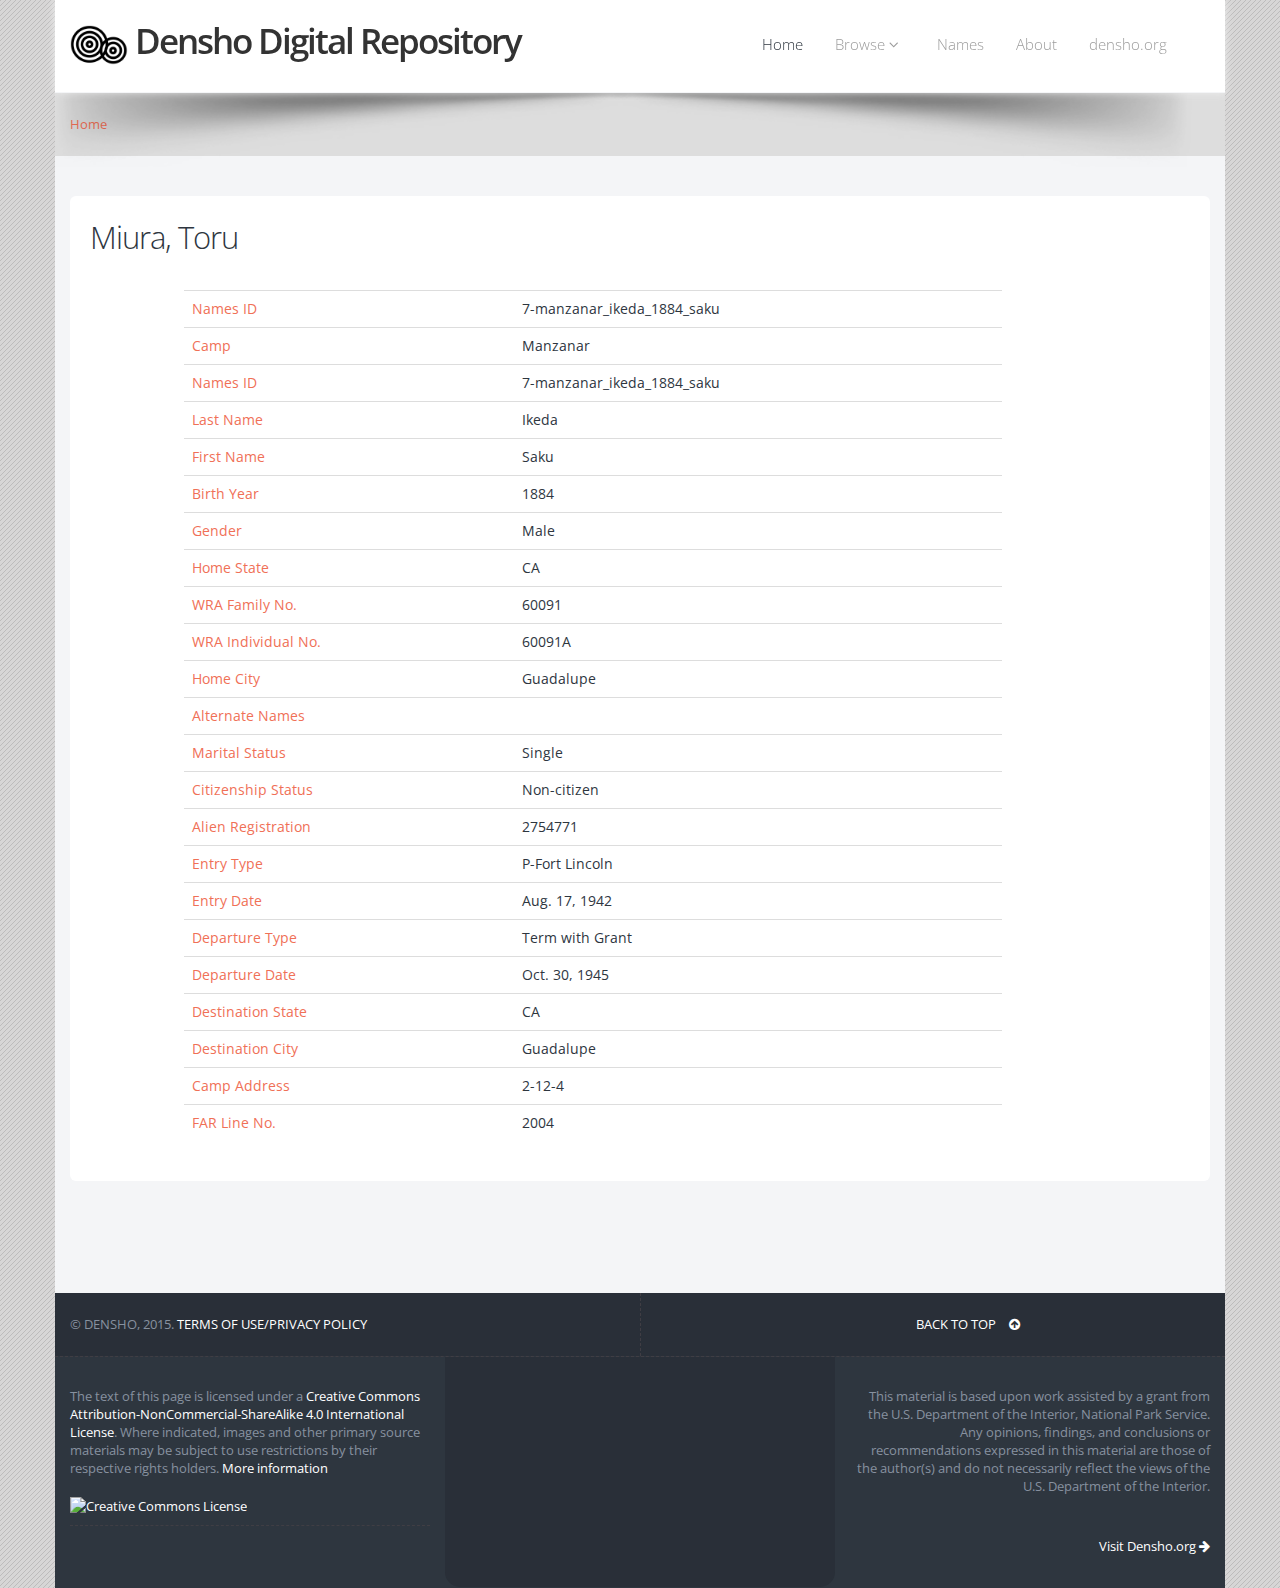
==== commit 06d8403b: "Initial layout for detail.html." ====
--- a/detail.html
+++ b/detail.html
@@ -168,675 +168,205 @@
 
 <div id="content">
 
-
-<section class="container">
-
-<h2>Names Registry</h2>
-
-
-<p>The Names Registry is a searchable version of the WRA Form 26 register and Final Accounting Reports (FAR). These records contain the names and other information about the individuals held in the ten WRA camps during the WWII incarceration.</p>
-
-<div class="panel-group" id="accordian">
-	<div class="panel panel-default">
-		<div class="panel-heading">
-			<h4 class="panel-title">
-				<a data-toggle="collapse" data-parent="#accordian" href="#accordian1" class="collapsed" aria-expanded="false">
-					<i class="fa fa-info"></i> Background 
-				</a>
-			</h4>
-		</div>
-		<div id="accordian1" class="collapse" aria-expanded="false" style="height: 0 px;">
-			<div class="panel-body">
-							<p><strong>Form WRA-26</strong> was designed as a census of the inmates as they entered the ten main WRA camps in 1942-1943. It contains information about each individual, including birthdate, original address, education, occupation and citizenship status. It also provides the "Family No." and "Individual No." which were unique identifiers used to track people held in the WRA system. The paper forms, filled out by a core of interviewers most of whom were inmates themselves, were recorded to punchcard format in 1943. The data has been migrated and retranscribed several times since, and is now freely available through the National Archives and Records Administration (NARA), the Japanese American National Museum, Ancestry and other organizations.</p>
-
-			<p>The <strong>Final Accountability Reports (FAR)</strong> were created as a snapshot of the inmate population as the WRA camps were winding down operations in late 1945-1946. Using a ledger-style format, information about individuals who had been incarcerated in the camp, including the reason for release and exit destination, was recorded at each of the ten WRA camps. Notably, however, the survey fields were not common across all of the camps. For example, the WRA-assigned "Individual No." and "Camp Address" (the block, barrack and apartment unit) were omitted from some of the camp FARs. In total, twelve ledgers were compiled as both Heart Mountain and Tule Lake produced two volumes. The FARs are available as microfilm reproductions of the paper documents through the NARA, and are also online through Ancestry and several other sites.</p>
-
-			<p>For further information and historical background, see, <a href="http://encyclopedia.densho.org/Records_about_Japanese_Americans_relocated_during_World_War_II/" target="blank">"Records about Japanese Americans relocated during World War II,"</a> in the <a href="http://encyclopedia.densho.org/" target="blank">Densho Encyclopedia</a>.
-			</p>
-			</div>
-		</div>
-	</div>
-	<div class="panel panel-default">
-		<div class="panel-heading">
-			<h4 class="panel-title">
-				<a data-toggle="collapse" data-parent="#accordian" href="#accordian2" class="collapsed" aria-expanded="false">
-					<i class="fa fa-bar-chart-o"></i> Datasets 
-				</a>
-			</h4>
-		</div>
-		<div id="accordian2" class="collapse" aria-expanded="false" style="height: 0 px;">
-			<div class="panel-body">
-							<h5>About the Datasets</h5>
-							<p>The raw datasets that feed the DDR Names Registry were collected from several different sources detailed below. The quality of the data varies widely due to errors in the original recording and subsequent transcriptions that occurred over time. In particular, names may have been misspelled, and in the case of some datasets, entire fields from the original were omitted by the transcribers.</p>
-							<p>Densho processed each of the datasets prior to ingesting it into the system. Fields and field values such as state names were normalized, and basic quality control was performed. In addition, full birthdates were converted to display only the birth year. Though the information appears in the original NARA microfilm images and also in other on-line searchable versions of the data, Densho made a conscious decision to remove this personally identifiable information.</p>
-							
-							<p>With the exception of the Ancestry dataset, each dataset may be downloaded individually in CSV format for use under a CC0 public-domain license grant dedication. The datasets are still undergoing quality-check and as mistakes are corrected, the files will be updated. In addition, as more of the individual camp FARs are transcribed, they will be made available as well.</p>
-				<div class="row">
-					<div class="col-sm-6 col-md-4">
-				<div class="item-box">
-				<div class="item-box-desc">
-								<h5>Form WRA-26</h5>
-								<p>Created from NARA fixed-field data records and processed/transcribed into a relational database by staff and volunteers of the Japanese American National Museum in the late 1990s. The archival fixed-field data file is available from NARA along with accompanying documentation, including reproductions of the form itself and the original memorandum outlining the procedures for administering the survey and recording the responses. 
-				</p>
-								<div class="row">
-									<div class="col-md-6">
-										<a href=""><i class="fa fa-download"></i> Download CSV</a>
-									</div>
-									<div class="col-md-6">
-										<a href=""><i class="fa fa-external-link"></i> View on Github</a>
-									</div>
-								</div>
-				
-				</div>
-				</div>
-			</div><!-- col-->
-					<div class="col-sm-6 col-md-4">
-				<div class="item-box">
-				<div class="item-box-desc">
-								<h5>FAR Ancestry.com</h5>
-								<p>Transcribed from scanned NARA microfilm images by Ancestry.com, the dataset includes the FARs from all ten camps: Central Utah, October 1945; Colorado River, November 1945; Gila River, November 1945; Granada, October 1945; Heart Mountain, November 1945, Volumes I and II; Jerome, June 1944; Manzanar, November 1945; Minidoka, October 1945; Rohwer, November 1945; and Tule Lake, March 1946, Volumes I and II. The dataset only includes a limited set of the original data fields. Under license agreement with Ancestry, the raw data is incorporated in the Names Registry; but not currently available for direct download under CC0 license.  
-</p>
-								<div class="row">
-									<div class="col-md-6">
-										<a href="https://search.ancestry.com/search/db.aspx?dbid=2982"><i class="fa fa-external-link"></i> View at Ancestry</a>
-									</div>
-								</div>			
-				</div>
-				</div>
-			</div><!-- col-->
-			
-					<div class="col-sm-6 col-md-4">
-				<div class="item-box">
-				<div class="item-box-desc">
-					<h5>FAR Central Utah (Poston)</h5>
-					<p>Contains records from the FAR Central Utah, prepared in October of 1945. Transcribed from NARA microfilm in May 2010 by XXX and <a href="http://digital.lib.usu.edu/cdm/ref/collection/Topaz/id/7913" target="_blank">made available</a> by the University of Southern Utah.</p>
-					<div class="row">
-						<div class="col-md-6">
-							<a href=""><i class="fa fa-download"></i> Download CSV</a>
-						</div>
-						<div class="col-md-6">
-							<a href=""><i class="fa fa-external-link"></i> View on Github</a>
-						</div>
-					</div>
-				</div>
-				</div>
-			</div><!-- col-->
-			</div><!-- end row1 datasets-->
-			<div class="row"> <!--row2 datasets-->
-					<div class="col-sm-6 col-md-4">
-				<div class="item-box">
-				<div class="item-box-desc">
-								<h5>FAR Manzanar</h5>
-								<p>Contains records from the FAR Manzanar, prepared in November 1945. Transcribed from NARA microfilm in 2002 by National Park Service (NPS) staff at the Manzanar National Historic Site.
-				</p>
-								<div class="row">
-									<div class="col-md-6">
-										<a href=""><i class="fa fa-download"></i> Download CSV</a>
-									</div>
-									<div class="col-md-6">
-										<a href=""><i class="fa fa-external-link"></i> View on Github</a>
-									</div>
-								</div>
-				
-				</div>
-				</div>
-			</div><!-- col-->
-				
-					<div class="col-sm-6 col-md-4">
-				<div class="item-box">
-				<div class="item-box-desc">
-								<h5>FAR Minidoka</h5>
-								<p>Contains records from the FAR Minidoka, prepared in October 1945. Transcribed from microfilm copy in 2013-14 by volunteers at Densho. The original Minidoka roster did not include the WRA-assigned individual number, nor the camp address.</p>
-								<div class="row">
-									<div class="col-md-6">
-										<a href=""><i class="fa fa-download"></i> Download CSV</a>
-									</div>
-									<div class="col-md-6">
-										<a href=""><i class="fa fa-external-link"></i> View on Github</a>
-									</div>
-								</div>
-				
-				</div>
-				</div>
-			</div><!-- col-->
-
-			</div> <!-- end row2 datasets-->
-			</div>
-		</div>
-	</div>
-</div>
-
-<div id="searchform">
-<form action="/search/results/" method="get" class="input-group nomargin-bottom">
-  <input class="form-control" id="id_query" name="query" type="text" value="" placeholder="Search the Registry..." />
-  <span class="input-group-btn">
-    <button class="btn btn-primary"><i class="fa fa-search"></i></button>
-  </span>
-</form>
-</div>
+<div class="container">
+
+    <div class="white-row">
+        <h2>Miura, Toru</h2>
+        <div class="row">
+            <div class="col-md-9 col-md-offset-1">
+                <table class="table">
+            <tbody>
+                <tr>
+                    <td>
+                        <a href="#" data-container="body" data-toggle="tooltip" data-placement="bottom" data-content="Names Registry identifier">Names ID</a>
+                    </td>
+                    <td>
+                        7-manzanar_ikeda_1884_saku
+                    </td>
+                </tr>
+                <tr>
+                    <td>
+                        <a href="#" data-container="body" data-toggle="tooltip" data-placement="bottom" data-content="Primary concentration camp. Uses Densho shared controlled vocabulary.">Camp</a>
+                    </td>
+                    <td>
+                        Manzanar
+                    </td>
+                </tr>
+                <tr>
+                    <td>
+                        <a href="#" data-container="body" data-toggle="tooltip" data-placement="bottom" data-content="Names Registry identifier">Names ID</a>
+                    </td>
+                    <td>
+                        7-manzanar_ikeda_1884_saku
+                    </td>
+                </tr>
+                <tr>
+                    <td>
+                        <a href="#" data-container="body" data-toggle="tooltip" data-placement="bottom" data-content="Last name">Last Name</a>
+                    </td>
+                    <td>
+                        Ikeda
+                    </td>
+                </tr>
+                <tr>
+                    <td>
+                        <a href="#" data-container="body" data-toggle="tooltip" data-placement="bottom" data-content="First name">First Name</a>
+                    </td>
+                    <td>
+                        Saku
+                    </td>
+                </tr>
+                <tr>
+                    <td>
+                        <a href="#" data-container="body" data-toggle="tooltip" data-placement="bottom" data-content="Birth year">Birth Year</a>
+                    </td>
+                    <td>
+                        1884
+                    </td>
+                </tr>
+                <tr>
+                    <td>
+                        <a href="#" data-container="body" data-toggle="tooltip" data-placement="bottom" data-content="Gender">Gender</a>
+                    </td>
+                    <td>
+                        Male
+                    </td>
+                </tr>
+                <tr>
+                    <td>
+                        <a href="#" data-container="body" data-toggle="tooltip" data-placement="bottom" data-content="State of residence at time of removal">Home State</a>
+                    </td>
+                    <td>
+                        CA
+                    </td>
+                </tr>
+                <tr>
+                    <td>
+                        <a href="#" data-container="body" data-toggle="tooltip" data-placement="bottom" data-content="WRA-assigned family ID (Form 26 - Item 14)">WRA Family No.</a>
+                    </td>
+                    <td>
+                        60091
+                    </td>
+                </tr>
+                <tr>
+                    <td>
+                        <a href="#" data-container="body" data-toggle="tooltip" data-placement="bottom" data-content="WRA-assigned individual ID (Form 26 - Item 14)">WRA Individual No.</a>
+                    </td>
+                    <td>
+                        60091A
+                    </td>
+                </tr>
+                <tr>
+                    <td>
+                        <a href="#" data-container="body" data-toggle="tooltip" data-placement="bottom" data-content="City of residence at time of removal">Home City</a>
+                    </td>
+                    <td>
+                        Guadalupe
+                    </td>
+                </tr>
+                <tr>
+                    <td>
+                        <a href="#" data-container="body" data-toggle="tooltip" data-placement="bottom" data-content="Alternate and middle names">Alternate Names</a>
+                    </td>
+                    <td>
+                        
+                    </td>
+                </tr>
+                <tr>
+                    <td>
+                        <a href="#" data-container="body" data-toggle="tooltip" data-placement="bottom" data-content="Marital status">Marital Status</a>
+                    </td>
+                    <td>
+                        Single
+                    </td>
+                </tr>
+                <tr>
+                    <td>
+                        <a href="#" data-container="body" data-toggle="tooltip" data-placement="bottom" data-content="Citizenship status">Citizenship Status</a>
+                    </td>
+                    <td>
+                        Non-citizen
+                    </td>
+                </tr>
+                <tr>
+                    <td>
+                        <a href="#" data-container="body" data-toggle="tooltip" data-placement="bottom" data-content="Alien registration status and number">Alien Registration</a>
+                    </td>
+                    <td>
+                        2754771
+                    </td>
+                </tr>
+                <tr>
+                    <td>
+                        <a href="#" data-container="body" data-toggle="tooltip" data-placement="bottom" data-content="Type of entry into camp">Entry Type</a>
+                    </td>
+                    <td>
+                        P-Fort Lincoln
+                    </td>
+                </tr>
+                <tr>
+                    <td>
+                        <a href="#" data-container="body" data-toggle="tooltip" data-placement="bottom" data-content="Date of entry into camp">Entry Date</a>
+                    </td>
+                    <td>
+                        Aug. 17, 1942
+                    </td>
+                </tr>
+                <tr>
+                    <td>
+                        <a href="#" data-container="body" data-toggle="tooltip" data-placement="bottom" data-content="Type of departure/leave clearance from camp">Departure Type</a>
+                    </td>
+                    <td>
+                        Term with Grant
+                    </td>
+                </tr>
+                <tr>
+                    <td>
+                        <a href="#" data-container="body" data-toggle="tooltip" data-placement="bottom" data-content="Date of departure from camp">Departure Date</a>
+                    </td>
+                    <td>
+                        Oct. 30, 1945
+                    </td>
+                </tr>
+                <tr>
+                    <td>
+                        <a href="#" data-container="body" data-toggle="tooltip" data-placement="bottom" data-content="Post-camp destination state">Destination State</a>
+                    </td>
+                    <td>
+                        CA
+                    </td>
+                </tr>
+                <tr>
+                    <td>
+                        <a href="#" data-container="body" data-toggle="tooltip" data-placement="bottom" data-content="Post-camp destination city">Destination City</a>
+                    </td>
+                    <td>
+                        Guadalupe
+                    </td>
+                </tr>
+                <tr>
+                    <td>
+                        <a href="#" data-container="body" data-toggle="tooltip" data-placement="bottom" data-content="Address in camp facility. Typically, block-barrack-apartment.">Camp Address</a>
+                    </td>
+                    <td>
+                        2-12-4
+                    </td>
+                </tr>
+                <tr>
+                    <td>
+                        <a href="#" data-container="body" data-toggle="tooltip" data-placement="bottom" data-content="Line number of the record in the original FAR ledger">FAR Line No.</a>
+                    </td>
+                    <td>
+                        2004
+                    </td>
+                </tr>
+            </tbody>
+        </table>
+            </div>
+        </div>
+    </div>
 
 </div><!-- .container-fluid -->
-
-
-<section class="container">
-
-<table border="1" width="100%">
-<form name="search" action="" method="get"></form>
-  <tbody><tr>
-    <td width="40%" valign="top">
-
-<strong>dataset</strong>
-<ul id="id_m_dataset"><li><label for="id_m_dataset_0"><input id="id_m_dataset_0" name="m_dataset" type="checkbox" value="far-ancestry"> FAR Ancestry (135899)</label></li>
-<li><label for="id_m_dataset_1"><input id="id_m_dataset_1" name="m_dataset" type="checkbox" value="far-manzanar"> FAR Manzanar (11063)</label></li>
-<li><label for="id_m_dataset_2"><input id="id_m_dataset_2" name="m_dataset" type="checkbox" value="far-poston"> FAR Poston (19897)</label></li>
-<li><label for="id_m_dataset_3"><input id="id_m_dataset_3" name="m_dataset" type="checkbox" value="wra-master"> WRA Master (108967)</label></li></ul>
-
-<strong>Camp</strong>
-<select id="campSelect">
-<option value="">All camps</option>
-<option value="4-amache">Amache (Granada)</option>
-<option value="3-gilariver">Gila River</option>
-<option value="5-heartmountain">Heart Mountain</option>
-<option value="4-amache">Jerome</option>
-<option value="4-amache">Manzanar</option>
-<option value="4-amache">Minidoka</option>
-<option value="4-amache">Poston (Central Utah)</option>
-<option value="4-amache">Rohwer</option>
-<option value="4-amache">Topaz</option>
-<option value="4-amache">Tule Lake</option>
-</select>
-
-<strong>gender</strong>
-<ul id="id_m_gender"><li><label for="id_m_gender_0"><input id="id_m_gender_0" name="m_gender" type="checkbox" value="">  (219)</label></li>
-<li><label for="id_m_gender_1"><input id="id_m_gender_1" name="m_gender" type="checkbox" value="A"> A (2)</label></li>
-<li><label for="id_m_gender_2"><input id="id_m_gender_2" name="m_gender" type="checkbox" value="B"> B (1)</label></li>
-<li><label for="id_m_gender_3"><input id="id_m_gender_3" name="m_gender" type="checkbox" value="BC"> BC (7)</label></li>
-<li><label for="id_m_gender_4"><input id="id_m_gender_4" name="m_gender" type="checkbox" value="D"> D (4)</label></li>
-<li><label for="id_m_gender_5"><input id="id_m_gender_5" name="m_gender" type="checkbox" value="F "> F  (5)</label></li>
-<li><label for="id_m_gender_6"><input id="id_m_gender_6" name="m_gender" type="checkbox" value="G"> G (2)</label></li>
-<li><label for="id_m_gender_7"><input id="id_m_gender_7" name="m_gender" type="checkbox" value="M "> M  (3)</label></li>
-<li><label for="id_m_gender_8"><input id="id_m_gender_8" name="m_gender" type="checkbox" value="N"> N (1)</label></li>
-<li><label for="id_m_gender_9"><input id="id_m_gender_9" name="m_gender" type="checkbox" value="S"> S (25)</label></li>
-<li><label for="id_m_gender_10"><input id="id_m_gender_10" name="m_gender" type="checkbox" value="W"> W (2)</label></li>
-<li><label for="id_m_gender_11"><input id="id_m_gender_11" name="m_gender" type="checkbox" value="F"> female (124449)</label></li>
-<li><label for="id_m_gender_12"><input id="id_m_gender_12" name="m_gender" type="checkbox" value="M"> male (151106)</label></li></ul>
-
-<strong>birthyear</strong>
-<ul id="id_m_birthyear"><li><label for="id_m_birthyear_0"><input id="id_m_birthyear_0" name="m_birthyear" type="checkbox" value="">  (1)</label></li>
-<li><label for="id_m_birthyear_1"><input id="id_m_birthyear_1" name="m_birthyear" type="checkbox" value="129"> 129 (1)</label></li>
-<li><label for="id_m_birthyear_2"><input id="id_m_birthyear_2" name="m_birthyear" type="checkbox" value="1817"> 1817 (1)</label></li>
-<li><label for="id_m_birthyear_3"><input id="id_m_birthyear_3" name="m_birthyear" type="checkbox" value="1819"> 1819 (1)</label></li>
-<li><label for="id_m_birthyear_4"><input id="id_m_birthyear_4" name="m_birthyear" type="checkbox" value="1831"> 1831 (1)</label></li>
-<li><label for="id_m_birthyear_5"><input id="id_m_birthyear_5" name="m_birthyear" type="checkbox" value="1847"> 1847 (4)</label></li>
-<li><label for="id_m_birthyear_6"><input id="id_m_birthyear_6" name="m_birthyear" type="checkbox" value="1848"> 1848 (16)</label></li>
-<li><label for="id_m_birthyear_7"><input id="id_m_birthyear_7" name="m_birthyear" type="checkbox" value="1849"> 1849 (6)</label></li>
-<li><label for="id_m_birthyear_8"><input id="id_m_birthyear_8" name="m_birthyear" type="checkbox" value="1850"> 1850 (20)</label></li>
-<li><label for="id_m_birthyear_9"><input id="id_m_birthyear_9" name="m_birthyear" type="checkbox" value="1851"> 1851 (7)</label></li>
-<li><label for="id_m_birthyear_10"><input id="id_m_birthyear_10" name="m_birthyear" type="checkbox" value="1852"> 1852 (24)</label></li>
-<li><label for="id_m_birthyear_11"><input id="id_m_birthyear_11" name="m_birthyear" type="checkbox" value="1853"> 1853 (18)</label></li>
-<li><label for="id_m_birthyear_12"><input id="id_m_birthyear_12" name="m_birthyear" type="checkbox" value="1854"> 1854 (17)</label></li>
-<li><label for="id_m_birthyear_13"><input id="id_m_birthyear_13" name="m_birthyear" type="checkbox" value="1855"> 1855 (10)</label></li>
-<li><label for="id_m_birthyear_14"><input id="id_m_birthyear_14" name="m_birthyear" type="checkbox" value="1856"> 1856 (29)</label></li>
-<li><label for="id_m_birthyear_15"><input id="id_m_birthyear_15" name="m_birthyear" type="checkbox" value="1857"> 1857 (33)</label></li>
-<li><label for="id_m_birthyear_16"><input id="id_m_birthyear_16" name="m_birthyear" type="checkbox" value="1858"> 1858 (25)</label></li>
-<li><label for="id_m_birthyear_17"><input id="id_m_birthyear_17" name="m_birthyear" type="checkbox" value="1859"> 1859 (45)</label></li>
-<li><label for="id_m_birthyear_18"><input id="id_m_birthyear_18" name="m_birthyear" type="checkbox" value="1860"> 1860 (34)</label></li>
-<li><label for="id_m_birthyear_19"><input id="id_m_birthyear_19" name="m_birthyear" type="checkbox" value="1861"> 1861 (53)</label></li>
-<li><label for="id_m_birthyear_20"><input id="id_m_birthyear_20" name="m_birthyear" type="checkbox" value="1862"> 1862 (35)</label></li>
-<li><label for="id_m_birthyear_21"><input id="id_m_birthyear_21" name="m_birthyear" type="checkbox" value="1863"> 1863 (60)</label></li>
-<li><label for="id_m_birthyear_22"><input id="id_m_birthyear_22" name="m_birthyear" type="checkbox" value="1864"> 1864 (102)</label></li>
-<li><label for="id_m_birthyear_23"><input id="id_m_birthyear_23" name="m_birthyear" type="checkbox" value="1865"> 1865 (144)</label></li>
-<li><label for="id_m_birthyear_24"><input id="id_m_birthyear_24" name="m_birthyear" type="checkbox" value="1866"> 1866 (157)</label></li>
-<li><label for="id_m_birthyear_25"><input id="id_m_birthyear_25" name="m_birthyear" type="checkbox" value="1867"> 1867 (260)</label></li>
-<li><label for="id_m_birthyear_26"><input id="id_m_birthyear_26" name="m_birthyear" type="checkbox" value="1868"> 1868 (265)</label></li>
-<li><label for="id_m_birthyear_27"><input id="id_m_birthyear_27" name="m_birthyear" type="checkbox" value="1869"> 1869 (337)</label></li>
-<li><label for="id_m_birthyear_28"><input id="id_m_birthyear_28" name="m_birthyear" type="checkbox" value="1870"> 1870 (412)</label></li>
-<li><label for="id_m_birthyear_29"><input id="id_m_birthyear_29" name="m_birthyear" type="checkbox" value="1871"> 1871 (497)</label></li>
-<li><label for="id_m_birthyear_30"><input id="id_m_birthyear_30" name="m_birthyear" type="checkbox" value="1872"> 1872 (744)</label></li>
-<li><label for="id_m_birthyear_31"><input id="id_m_birthyear_31" name="m_birthyear" type="checkbox" value="1873"> 1873 (857)</label></li>
-<li><label for="id_m_birthyear_32"><input id="id_m_birthyear_32" name="m_birthyear" type="checkbox" value="1874"> 1874 (1016)</label></li>
-<li><label for="id_m_birthyear_33"><input id="id_m_birthyear_33" name="m_birthyear" type="checkbox" value="1875"> 1875 (1364)</label></li>
-<li><label for="id_m_birthyear_34"><input id="id_m_birthyear_34" name="m_birthyear" type="checkbox" value="1876"> 1876 (1609)</label></li>
-<li><label for="id_m_birthyear_35"><input id="id_m_birthyear_35" name="m_birthyear" type="checkbox" value="1877"> 1877 (2011)</label></li>
-<li><label for="id_m_birthyear_36"><input id="id_m_birthyear_36" name="m_birthyear" type="checkbox" value="1878"> 1878 (2243)</label></li>
-<li><label for="id_m_birthyear_37"><input id="id_m_birthyear_37" name="m_birthyear" type="checkbox" value="1879"> 1879 (2346)</label></li>
-<li><label for="id_m_birthyear_38"><input id="id_m_birthyear_38" name="m_birthyear" type="checkbox" value="1880"> 1880 (2495)</label></li>
-<li><label for="id_m_birthyear_39"><input id="id_m_birthyear_39" name="m_birthyear" type="checkbox" value="1881"> 1881 (2692)</label></li>
-<li><label for="id_m_birthyear_40"><input id="id_m_birthyear_40" name="m_birthyear" type="checkbox" value="1882"> 1882 (2874)</label></li>
-<li><label for="id_m_birthyear_41"><input id="id_m_birthyear_41" name="m_birthyear" type="checkbox" value="1883"> 1883 (2974)</label></li>
-<li><label for="id_m_birthyear_42"><input id="id_m_birthyear_42" name="m_birthyear" type="checkbox" value="1884"> 1884 (2944)</label></li>
-<li><label for="id_m_birthyear_43"><input id="id_m_birthyear_43" name="m_birthyear" type="checkbox" value="1885"> 1885 (2989)</label></li>
-<li><label for="id_m_birthyear_44"><input id="id_m_birthyear_44" name="m_birthyear" type="checkbox" value="1886"> 1886 (3166)</label></li>
-<li><label for="id_m_birthyear_45"><input id="id_m_birthyear_45" name="m_birthyear" type="checkbox" value="1887"> 1887 (3154)</label></li>
-<li><label for="id_m_birthyear_46"><input id="id_m_birthyear_46" name="m_birthyear" type="checkbox" value="1888"> 1888 (3874)</label></li>
-<li><label for="id_m_birthyear_47"><input id="id_m_birthyear_47" name="m_birthyear" type="checkbox" value="1889"> 1889 (3330)</label></li>
-<li><label for="id_m_birthyear_48"><input id="id_m_birthyear_48" name="m_birthyear" type="checkbox" value="1890"> 1890 (2817)</label></li>
-<li><label for="id_m_birthyear_49"><input id="id_m_birthyear_49" name="m_birthyear" type="checkbox" value="1891"> 1891 (2290)</label></li>
-<li><label for="id_m_birthyear_50"><input id="id_m_birthyear_50" name="m_birthyear" type="checkbox" value="1892"> 1892 (2555)</label></li>
-<li><label for="id_m_birthyear_51"><input id="id_m_birthyear_51" name="m_birthyear" type="checkbox" value="1893"> 1893 (2501)</label></li>
-<li><label for="id_m_birthyear_52"><input id="id_m_birthyear_52" name="m_birthyear" type="checkbox" value="1894"> 1894 (2709)</label></li>
-<li><label for="id_m_birthyear_53"><input id="id_m_birthyear_53" name="m_birthyear" type="checkbox" value="1895"> 1895 (2808)</label></li>
-<li><label for="id_m_birthyear_54"><input id="id_m_birthyear_54" name="m_birthyear" type="checkbox" value="1896"> 1896 (2886)</label></li>
-<li><label for="id_m_birthyear_55"><input id="id_m_birthyear_55" name="m_birthyear" type="checkbox" value="1897"> 1897 (3179)</label></li>
-<li><label for="id_m_birthyear_56"><input id="id_m_birthyear_56" name="m_birthyear" type="checkbox" value="1898"> 1898 (3443)</label></li>
-<li><label for="id_m_birthyear_57"><input id="id_m_birthyear_57" name="m_birthyear" type="checkbox" value="1899"> 1899 (3330)</label></li>
-<li><label for="id_m_birthyear_58"><input id="id_m_birthyear_58" name="m_birthyear" type="checkbox" value="1900"> 1900 (3625)</label></li>
-<li><label for="id_m_birthyear_59"><input id="id_m_birthyear_59" name="m_birthyear" type="checkbox" value="1901"> 1901 (2873)</label></li>
-<li><label for="id_m_birthyear_60"><input id="id_m_birthyear_60" name="m_birthyear" type="checkbox" value="1902"> 1902 (3010)</label></li>
-<li><label for="id_m_birthyear_61"><input id="id_m_birthyear_61" name="m_birthyear" type="checkbox" value="1903"> 1903 (2891)</label></li>
-<li><label for="id_m_birthyear_62"><input id="id_m_birthyear_62" name="m_birthyear" type="checkbox" value="1904"> 1904 (2809)</label></li>
-<li><label for="id_m_birthyear_63"><input id="id_m_birthyear_63" name="m_birthyear" type="checkbox" value="1905"> 1905 (2320)</label></li>
-<li><label for="id_m_birthyear_64"><input id="id_m_birthyear_64" name="m_birthyear" type="checkbox" value="1906"> 1906 (2176)</label></li>
-<li><label for="id_m_birthyear_65"><input id="id_m_birthyear_65" name="m_birthyear" type="checkbox" value="1907"> 1907 (2008)</label></li>
-<li><label for="id_m_birthyear_66"><input id="id_m_birthyear_66" name="m_birthyear" type="checkbox" value="1908"> 1908 (1984)</label></li>
-<li><label for="id_m_birthyear_67"><input id="id_m_birthyear_67" name="m_birthyear" type="checkbox" value="1909"> 1909 (2018)</label></li>
-<li><label for="id_m_birthyear_68"><input id="id_m_birthyear_68" name="m_birthyear" type="checkbox" value="1910"> 1910 (2105)</label></li>
-<li><label for="id_m_birthyear_69"><input id="id_m_birthyear_69" name="m_birthyear" type="checkbox" value="1911"> 1911 (2595)</label></li>
-<li><label for="id_m_birthyear_70"><input id="id_m_birthyear_70" name="m_birthyear" type="checkbox" value="1912"> 1912 (3152)</label></li>
-<li><label for="id_m_birthyear_71"><input id="id_m_birthyear_71" name="m_birthyear" type="checkbox" value="1913"> 1913 (3802)</label></li>
-<li><label for="id_m_birthyear_72"><input id="id_m_birthyear_72" name="m_birthyear" type="checkbox" value="1914"> 1914 (4453)</label></li>
-<li><label for="id_m_birthyear_73"><input id="id_m_birthyear_73" name="m_birthyear" type="checkbox" value="1915"> 1915 (5174)</label></li>
-<li><label for="id_m_birthyear_74"><input id="id_m_birthyear_74" name="m_birthyear" type="checkbox" value="1916"> 1916 (5212)</label></li>
-<li><label for="id_m_birthyear_75"><input id="id_m_birthyear_75" name="m_birthyear" type="checkbox" value="1917"> 1917 (5562)</label></li>
-<li><label for="id_m_birthyear_76"><input id="id_m_birthyear_76" name="m_birthyear" type="checkbox" value="1918"> 1918 (5984)</label></li>
-<li><label for="id_m_birthyear_77"><input id="id_m_birthyear_77" name="m_birthyear" type="checkbox" value="1919"> 1919 (6709)</label></li>
-<li><label for="id_m_birthyear_78"><input id="id_m_birthyear_78" name="m_birthyear" type="checkbox" value="1920"> 1920 (8064)</label></li>
-<li><label for="id_m_birthyear_79"><input id="id_m_birthyear_79" name="m_birthyear" type="checkbox" value="1921"> 1921 (9500)</label></li>
-<li><label for="id_m_birthyear_80"><input id="id_m_birthyear_80" name="m_birthyear" type="checkbox" value="1922"> 1922 (8800)</label></li>
-<li><label for="id_m_birthyear_81"><input id="id_m_birthyear_81" name="m_birthyear" type="checkbox" value="1923"> 1923 (8846)</label></li>
-<li><label for="id_m_birthyear_82"><input id="id_m_birthyear_82" name="m_birthyear" type="checkbox" value="1924"> 1924 (7728)</label></li>
-<li><label for="id_m_birthyear_83"><input id="id_m_birthyear_83" name="m_birthyear" type="checkbox" value="1925"> 1925 (7748)</label></li>
-<li><label for="id_m_birthyear_84"><input id="id_m_birthyear_84" name="m_birthyear" type="checkbox" value="1926"> 1926 (6767)</label></li>
-<li><label for="id_m_birthyear_85"><input id="id_m_birthyear_85" name="m_birthyear" type="checkbox" value="1927"> 1927 (6089)</label></li>
-<li><label for="id_m_birthyear_86"><input id="id_m_birthyear_86" name="m_birthyear" type="checkbox" value="1928"> 1928 (5416)</label></li>
-<li><label for="id_m_birthyear_87"><input id="id_m_birthyear_87" name="m_birthyear" type="checkbox" value="1929"> 1929 (4875)</label></li>
-<li><label for="id_m_birthyear_88"><input id="id_m_birthyear_88" name="m_birthyear" type="checkbox" value="1930"> 1930 (4559)</label></li>
-<li><label for="id_m_birthyear_89"><input id="id_m_birthyear_89" name="m_birthyear" type="checkbox" value="1931"> 1931 (4256)</label></li>
-<li><label for="id_m_birthyear_90"><input id="id_m_birthyear_90" name="m_birthyear" type="checkbox" value="1932"> 1932 (4100)</label></li>
-<li><label for="id_m_birthyear_91"><input id="id_m_birthyear_91" name="m_birthyear" type="checkbox" value="1933"> 1933 (3542)</label></li>
-<li><label for="id_m_birthyear_92"><input id="id_m_birthyear_92" name="m_birthyear" type="checkbox" value="1934"> 1934 (3724)</label></li>
-<li><label for="id_m_birthyear_93"><input id="id_m_birthyear_93" name="m_birthyear" type="checkbox" value="1935"> 1935 (3555)</label></li>
-<li><label for="id_m_birthyear_94"><input id="id_m_birthyear_94" name="m_birthyear" type="checkbox" value="1936"> 1936 (3389)</label></li>
-<li><label for="id_m_birthyear_95"><input id="id_m_birthyear_95" name="m_birthyear" type="checkbox" value="1937"> 1937 (3565)</label></li>
-<li><label for="id_m_birthyear_96"><input id="id_m_birthyear_96" name="m_birthyear" type="checkbox" value="1938"> 1938 (3745)</label></li>
-<li><label for="id_m_birthyear_97"><input id="id_m_birthyear_97" name="m_birthyear" type="checkbox" value="1939"> 1939 (3730)</label></li>
-<li><label for="id_m_birthyear_98"><input id="id_m_birthyear_98" name="m_birthyear" type="checkbox" value="1940"> 1940 (3887)</label></li>
-<li><label for="id_m_birthyear_99"><input id="id_m_birthyear_99" name="m_birthyear" type="checkbox" value="1941"> 1941 (4270)</label></li>
-<li><label for="id_m_birthyear_100"><input id="id_m_birthyear_100" name="m_birthyear" type="checkbox" value="1942"> 1942 (4551)</label></li>
-<li><label for="id_m_birthyear_101"><input id="id_m_birthyear_101" name="m_birthyear" type="checkbox" value="1943"> 1943 (3010)</label></li>
-<li><label for="id_m_birthyear_102"><input id="id_m_birthyear_102" name="m_birthyear" type="checkbox" value="1944"> 1944 (2346)</label></li>
-<li><label for="id_m_birthyear_103"><input id="id_m_birthyear_103" name="m_birthyear" type="checkbox" value="1945"> 1945 (1434)</label></li>
-<li><label for="id_m_birthyear_104"><input id="id_m_birthyear_104" name="m_birthyear" type="checkbox" value="1946"> 1946 (46)</label></li>
-<li><label for="id_m_birthyear_105"><input id="id_m_birthyear_105" name="m_birthyear" type="checkbox" value="1965"> 1965 (1)</label></li>
-<li><label for="id_m_birthyear_106"><input id="id_m_birthyear_106" name="m_birthyear" type="checkbox" value="1967"> 1967 (1)</label></li>
-<li><label for="id_m_birthyear_107"><input id="id_m_birthyear_107" name="m_birthyear" type="checkbox" value="1990"> 1990 (3)</label></li>
-<li><label for="id_m_birthyear_108"><input id="id_m_birthyear_108" name="m_birthyear" type="checkbox" value="867"> 867 (1)</label></li>
-<li><label for="id_m_birthyear_109"><input id="id_m_birthyear_109" name="m_birthyear" type="checkbox" value="890"> 890 (1)</label></li></ul>
-
-<strong>originalstate</strong>
-<ul id="id_m_originalstate"><li><label for="id_m_originalstate_0"><input id="id_m_originalstate_0" name="m_originalstate" type="checkbox" value="">  (136450)</label></li>
-<li><label for="id_m_originalstate_1"><input id="id_m_originalstate_1" name="m_originalstate" type="checkbox" value=" ------">  ------ (2)</label></li>
-<li><label for="id_m_originalstate_2"><input id="id_m_originalstate_2" name="m_originalstate" type="checkbox" value=" A">  A (4)</label></li>
-<li><label for="id_m_originalstate_3"><input id="id_m_originalstate_3" name="m_originalstate" type="checkbox" value=" AZ">  AZ (214)</label></li>
-<li><label for="id_m_originalstate_4"><input id="id_m_originalstate_4" name="m_originalstate" type="checkbox" value=" C A">  C A (10)</label></li>
-<li><label for="id_m_originalstate_5"><input id="id_m_originalstate_5" name="m_originalstate" type="checkbox" value=" CA">  CA (17)</label></li>
-<li><label for="id_m_originalstate_6"><input id="id_m_originalstate_6" name="m_originalstate" type="checkbox" value=" CO">  CO (8)</label></li>
-<li><label for="id_m_originalstate_7"><input id="id_m_originalstate_7" name="m_originalstate" type="checkbox" value=" ID">  ID (1)</label></li>
-<li><label for="id_m_originalstate_8"><input id="id_m_originalstate_8" name="m_originalstate" type="checkbox" value=" Ind">  Ind (1)</label></li>
-<li><label for="id_m_originalstate_9"><input id="id_m_originalstate_9" name="m_originalstate" type="checkbox" value=" MO">  MO (1)</label></li>
-<li><label for="id_m_originalstate_10"><input id="id_m_originalstate_10" name="m_originalstate" type="checkbox" value=" MT">  MT (2)</label></li>
-<li><label for="id_m_originalstate_11"><input id="id_m_originalstate_11" name="m_originalstate" type="checkbox" value=" NM">  NM (9)</label></li>
-<li><label for="id_m_originalstate_12"><input id="id_m_originalstate_12" name="m_originalstate" type="checkbox" value=" NY">  NY (1)</label></li>
-<li><label for="id_m_originalstate_13"><input id="id_m_originalstate_13" name="m_originalstate" type="checkbox" value=" OR">  OR (5)</label></li>
-<li><label for="id_m_originalstate_14"><input id="id_m_originalstate_14" name="m_originalstate" type="checkbox" value=" TX">  TX (1)</label></li>
-<li><label for="id_m_originalstate_15"><input id="id_m_originalstate_15" name="m_originalstate" type="checkbox" value=" UT">  UT (1)</label></li>
-<li><label for="id_m_originalstate_16"><input id="id_m_originalstate_16" name="m_originalstate" type="checkbox" value=" WA">  WA (14)</label></li>
-<li><label for="id_m_originalstate_17"><input id="id_m_originalstate_17" name="m_originalstate" type="checkbox" value="----"> ---- (797)</label></li>
-<li><label for="id_m_originalstate_18"><input id="id_m_originalstate_18" name="m_originalstate" type="checkbox" value="-------"> ------- (2)</label></li>
-<li><label for="id_m_originalstate_19"><input id="id_m_originalstate_19" name="m_originalstate" type="checkbox" value="AK"> AK (4)</label></li>
-<li><label for="id_m_originalstate_20"><input id="id_m_originalstate_20" name="m_originalstate" type="checkbox" value="AL"> AL (1)</label></li>
-<li><label for="id_m_originalstate_21"><input id="id_m_originalstate_21" name="m_originalstate" type="checkbox" value="AR"> AR (2)</label></li>
-<li><label for="id_m_originalstate_22"><input id="id_m_originalstate_22" name="m_originalstate" type="checkbox" value="AZ"> AZ (292)</label></li>
-<li><label for="id_m_originalstate_23"><input id="id_m_originalstate_23" name="m_originalstate" type="checkbox" value="BC, Canada"> BC, Canada (3)</label></li>
-<li><label for="id_m_originalstate_24"><input id="id_m_originalstate_24" name="m_originalstate" type="checkbox" value="CA"> CA (119684)</label></li>
-<li><label for="id_m_originalstate_25"><input id="id_m_originalstate_25" name="m_originalstate" type="checkbox" value="CA`"> CA` (2)</label></li>
-<li><label for="id_m_originalstate_26"><input id="id_m_originalstate_26" name="m_originalstate" type="checkbox" value="CO"> CO (6)</label></li>
-<li><label for="id_m_originalstate_27"><input id="id_m_originalstate_27" name="m_originalstate" type="checkbox" value="FL"> FL (2)</label></li>
-<li><label for="id_m_originalstate_28"><input id="id_m_originalstate_28" name="m_originalstate" type="checkbox" value="HI"> HI (1194)</label></li>
-<li><label for="id_m_originalstate_29"><input id="id_m_originalstate_29" name="m_originalstate" type="checkbox" value="ID"> ID (6)</label></li>
-<li><label for="id_m_originalstate_30"><input id="id_m_originalstate_30" name="m_originalstate" type="checkbox" value="IL"> IL (6)</label></li>
-<li><label for="id_m_originalstate_31"><input id="id_m_originalstate_31" name="m_originalstate" type="checkbox" value="MI"> MI (1)</label></li>
-<li><label for="id_m_originalstate_32"><input id="id_m_originalstate_32" name="m_originalstate" type="checkbox" value="MN"> MN (3)</label></li>
-<li><label for="id_m_originalstate_33"><input id="id_m_originalstate_33" name="m_originalstate" type="checkbox" value="MO"> MO (6)</label></li>
-<li><label for="id_m_originalstate_34"><input id="id_m_originalstate_34" name="m_originalstate" type="checkbox" value="MS"> MS (1)</label></li>
-<li><label for="id_m_originalstate_35"><input id="id_m_originalstate_35" name="m_originalstate" type="checkbox" value="MT"> MT (3)</label></li>
-<li><label for="id_m_originalstate_36"><input id="id_m_originalstate_36" name="m_originalstate" type="checkbox" value="ND"> ND (2)</label></li>
-<li><label for="id_m_originalstate_37"><input id="id_m_originalstate_37" name="m_originalstate" type="checkbox" value="NE"> NE (1)</label></li>
-<li><label for="id_m_originalstate_38"><input id="id_m_originalstate_38" name="m_originalstate" type="checkbox" value="NM"> NM (25)</label></li>
-<li><label for="id_m_originalstate_39"><input id="id_m_originalstate_39" name="m_originalstate" type="checkbox" value="NV"> NV (7)</label></li>
-<li><label for="id_m_originalstate_40"><input id="id_m_originalstate_40" name="m_originalstate" type="checkbox" value="NY"> NY (19)</label></li>
-<li><label for="id_m_originalstate_41"><input id="id_m_originalstate_41" name="m_originalstate" type="checkbox" value="OR"> OR (4)</label></li>
-<li><label for="id_m_originalstate_42"><input id="id_m_originalstate_42" name="m_originalstate" type="checkbox" value="PA"> PA (9)</label></li>
-<li><label for="id_m_originalstate_43"><input id="id_m_originalstate_43" name="m_originalstate" type="checkbox" value="TX"> TX (3)</label></li>
-<li><label for="id_m_originalstate_44"><input id="id_m_originalstate_44" name="m_originalstate" type="checkbox" value="UT"> UT (21)</label></li>
-<li><label for="id_m_originalstate_45"><input id="id_m_originalstate_45" name="m_originalstate" type="checkbox" value="VA"> VA (3)</label></li>
-<li><label for="id_m_originalstate_46"><input id="id_m_originalstate_46" name="m_originalstate" type="checkbox" value="WA"> WA (16107)</label></li>
-<li><label for="id_m_originalstate_47"><input id="id_m_originalstate_47" name="m_originalstate" type="checkbox" value="WI"> WI (3)</label></li>
-<li><label for="id_m_originalstate_48"><input id="id_m_originalstate_48" name="m_originalstate" type="checkbox" value="[Unknown]"> [Unknown] (9)</label></li>
-<li><label for="id_m_originalstate_49"><input id="id_m_originalstate_49" name="m_originalstate" type="checkbox" value="[notfound]"> [notfound] (857)</label></li></ul>
-      
-    </td>
-    <td valign="top">
-
-<input id="id_query" maxlength="255" name="query" type="text">
-<input type="submit" value="submit">
-
-
-
-  <div>
-    275826 items<br>
-  </div>
-
-
-<!-- .querymeta -->
-
-
-
-
-<nav>
-  <ul class="pagination">
-    <li>
-      <a href="http://sangabriel.pagekite.me/names/?query=&page=1" aria-label="First">
-        <span aria-hidden="true">«</span>
-      </a>
-    </li>
-    <li>
-      <a href="http://sangabriel.pagekite.me/names/?query=&page=None" aria-label="Previous">
-        <span aria-hidden="true">←</span>
-      </a>
-    </li>
-
-
-    <li class="active"><a href="http://sangabriel.pagekite.me/names/?query=&page=1">1</a></li>
-
-    <li><a href="http://sangabriel.pagekite.me/names/?query=&page=2">2</a></li>
-
-    <li><a href="http://sangabriel.pagekite.me/names/?query=&page=3">3</a></li>
-
-    <li><a href="http://sangabriel.pagekite.me/names/?query=&page=4">4</a></li>
-
-    <li>
-      <a href="http://sangabriel.pagekite.me/names/?query=&page=2" aria-label="Next">
-        <span aria-hidden="true">→</span>
-      </a>
-    </li>
-    <li>
-      <a href="http://sangabriel.pagekite.me/names/?query=&page=13792" aria-label="last">
-        <span aria-hidden="true">»</span>
-      </a>
-    </li>
-  </ul>
-</nav>
-
-
-
-<div id="records">
-
-<div class="record">
-<a href="http://sangabriel.pagekite.me/names/far-ancestry:1-topaz_%3F%3Fa_1908_%3F%3Fa%3F%3Fy/">
-??a
-??a??y
-</a>
-(
-far-ancestry 1-topaz_??a_1908_??a??y
-)
-</div>
-
-<div class="record">
-<a href="http://sangabriel.pagekite.me/names/far-ancestry:1-topaz_%3F%3Fa_1911_aly/">
-??a
-Aly
-</a>
-(
-far-ancestry 1-topaz_??a_1911_aly
-)
-</div>
-
-<div class="record">
-<a href="http://sangabriel.pagekite.me/names/far-ancestry:1-topaz_%3F%3Fa_1932_shigeru/">
-??a
-Shigeru
-</a>
-(
-far-ancestry 1-topaz_??a_1932_shigeru
-)
-</div>
-
-<div class="record">
-<a href="http://sangabriel.pagekite.me/names/far-ancestry:1-topaz_%3F%3Fa_1934_setsu/">
-??a
-Setsu
-</a>
-(
-far-ancestry 1-topaz_??a_1934_setsu
-)
-</div>
-
-<div class="record">
-<a href="http://sangabriel.pagekite.me/names/far-ancestry:1-topaz_%3F%3Fa_1935_reiko/">
-??a
-Reiko
-</a>
-(
-far-ancestry 1-topaz_??a_1935_reiko
-)
-</div>
-
-<div class="record">
-<a href="http://sangabriel.pagekite.me/names/far-ancestry:1-topaz_%3F%3Fa_1936_kenji/">
-??a
-Kenji
-</a>
-(
-far-ancestry 1-topaz_??a_1936_kenji
-)
-</div>
-
-<div class="record">
-<a href="http://sangabriel.pagekite.me/names/far-ancestry:1-topaz_%3F%3Fas%3F%3Fima_1874_taye/">
-??as??ima
-Taye
-</a>
-(
-far-ancestry 1-topaz_??as??ima_1874_taye
-)
-</div>
-
-<div class="record">
-<a href="http://sangabriel.pagekite.me/names/far-ancestry:1-topaz_%3F%3Fgaki_1910_yoshiro/">
-??gaki
-Yoshiro
-</a>
-(
-far-ancestry 1-topaz_??gaki_1910_yoshiro
-)
-</div>
-
-<div class="record">
-<a href="http://sangabriel.pagekite.me/names/far-ancestry:1-topaz_%3F%3Fgayi_1908_%3F%3Fts%3F%3Fe/">
-??gayi
-??ts??e
-</a>
-(
-far-ancestry 1-topaz_??gayi_1908_??ts??e
-)
-</div>
-
-<div class="record">
-<a href="http://sangabriel.pagekite.me/names/far-ancestry:1-topaz_%3F%3Finya_1903_george/">
-??inya
-George Wideghi
-</a>
-(
-far-ancestry 1-topaz_??inya_1903_george
-)
-</div>
-
-<div class="record">
-<a href="http://sangabriel.pagekite.me/names/far-ancestry:1-topaz_%3F%3Finya_1913_suchiko/">
-??inya
-Suchiko N
-</a>
-(
-far-ancestry 1-topaz_??inya_1913_suchiko
-)
-</div>
-
-<div class="record">
-<a href="http://sangabriel.pagekite.me/names/far-ancestry:1-topaz_%3F%3Finya_1941_spencer/">
-??inya
-Spencer Hirofumi
-</a>
-(
-far-ancestry 1-topaz_??inya_1941_spencer
-)
-</div>
-
-<div class="record">
-<a href="http://sangabriel.pagekite.me/names/far-ancestry:1-topaz_%3F%3Fis%3F%3F_1917_june/">
-??is??
-June
-</a>
-(
-far-ancestry 1-topaz_??is??_1917_june
-)
-</div>
-
-<div class="record">
-<a href="http://sangabriel.pagekite.me/names/far-ancestry:1-topaz_%3F%3Fk%3F%3Fyama_1904_%3F%3Fa%3F%3F/">
-??k??yama
-??a??
-</a>
-(
-far-ancestry 1-topaz_??k??yama_1904_??a??
-)
-</div>
-
-<div class="record">
-<a href="http://sangabriel.pagekite.me/names/far-ancestry:1-topaz_%3F%3Fmaga_1890_natsu/">
-??maga
-Natsu Hana
-</a>
-(
-far-ancestry 1-topaz_??maga_1890_natsu
-)
-</div>
-
-<div class="record">
-<a href="http://sangabriel.pagekite.me/names/far-ancestry:1-topaz_%3F%3Fmaga_1899_shinichi/">
-??maga
-Shinichi ??
-</a>
-(
-far-ancestry 1-topaz_??maga_1899_shinichi
-)
-</div>
-
-<div class="record">
-<a href="http://sangabriel.pagekite.me/names/far-ancestry:1-topaz_%3F%3Fn%3F%3Fda_1931_ris%3F%3Fbur/">
-??n??da
-Ris??buro
-</a>
-(
-far-ancestry 1-topaz_??n??da_1931_ris??bur
-)
-</div>
-
-<div class="record">
-<a href="http://sangabriel.pagekite.me/names/far-ancestry:1-topaz_%3F%3Fra_1917_chiyoko/">
-??ra
-Chiyoko
-</a>
-(
-far-ancestry 1-topaz_??ra_1917_chiyoko
-)
-</div>
-
-</div><!-- #records -->
-
-
-
-
-
-<pre>{
-    "aggs": {
-        "m_birthyear": {
-            "terms": {
-                "field": "m_birthyear",
-                "size": 1000
-            }
-        },
-        "m_camp": {
-            "terms": {
-                "field": "m_camp",
-                "size": 1000
-            }
-        },
-        "m_dataset": {
-            "terms": {
-                "field": "m_dataset",
-                "size": 1000
-            }
-        },
-        "m_gender": {
-            "terms": {
-                "field": "m_gender",
-                "size": 1000
-            }
-        },
-        "m_originalstate": {
-            "terms": {
-                "field": "m_originalstate",
-                "size": 1000
-            }
-        }
-    },
-    "fields": [
-        "m_dataset",
-        "m_pseudoid",
-        "m_camp",
-        "m_lastname",
-        "m_firstname",
-        "m_birthyear",
-        "m_gender",
-        "m_originalstate",
-        "m_familyno",
-        "m_individualno",
-        "m_altfamilyid",
-        "m_altindividualid",
-        "m_ddrreference",
-        "m_notes"
-    ],
-    "from": 0,
-    "query": {
-        "match_all": {}
-    },
-    "size": 20,
-    "sort": [
-        "m_pseudoid"
-    ]
-}</pre>
-
-
-    </td>
-  </tr>
-
-</tbody></table>
-
-
-</section><!-- .container -->
-
-
 
 </div><!-- #content -->
 
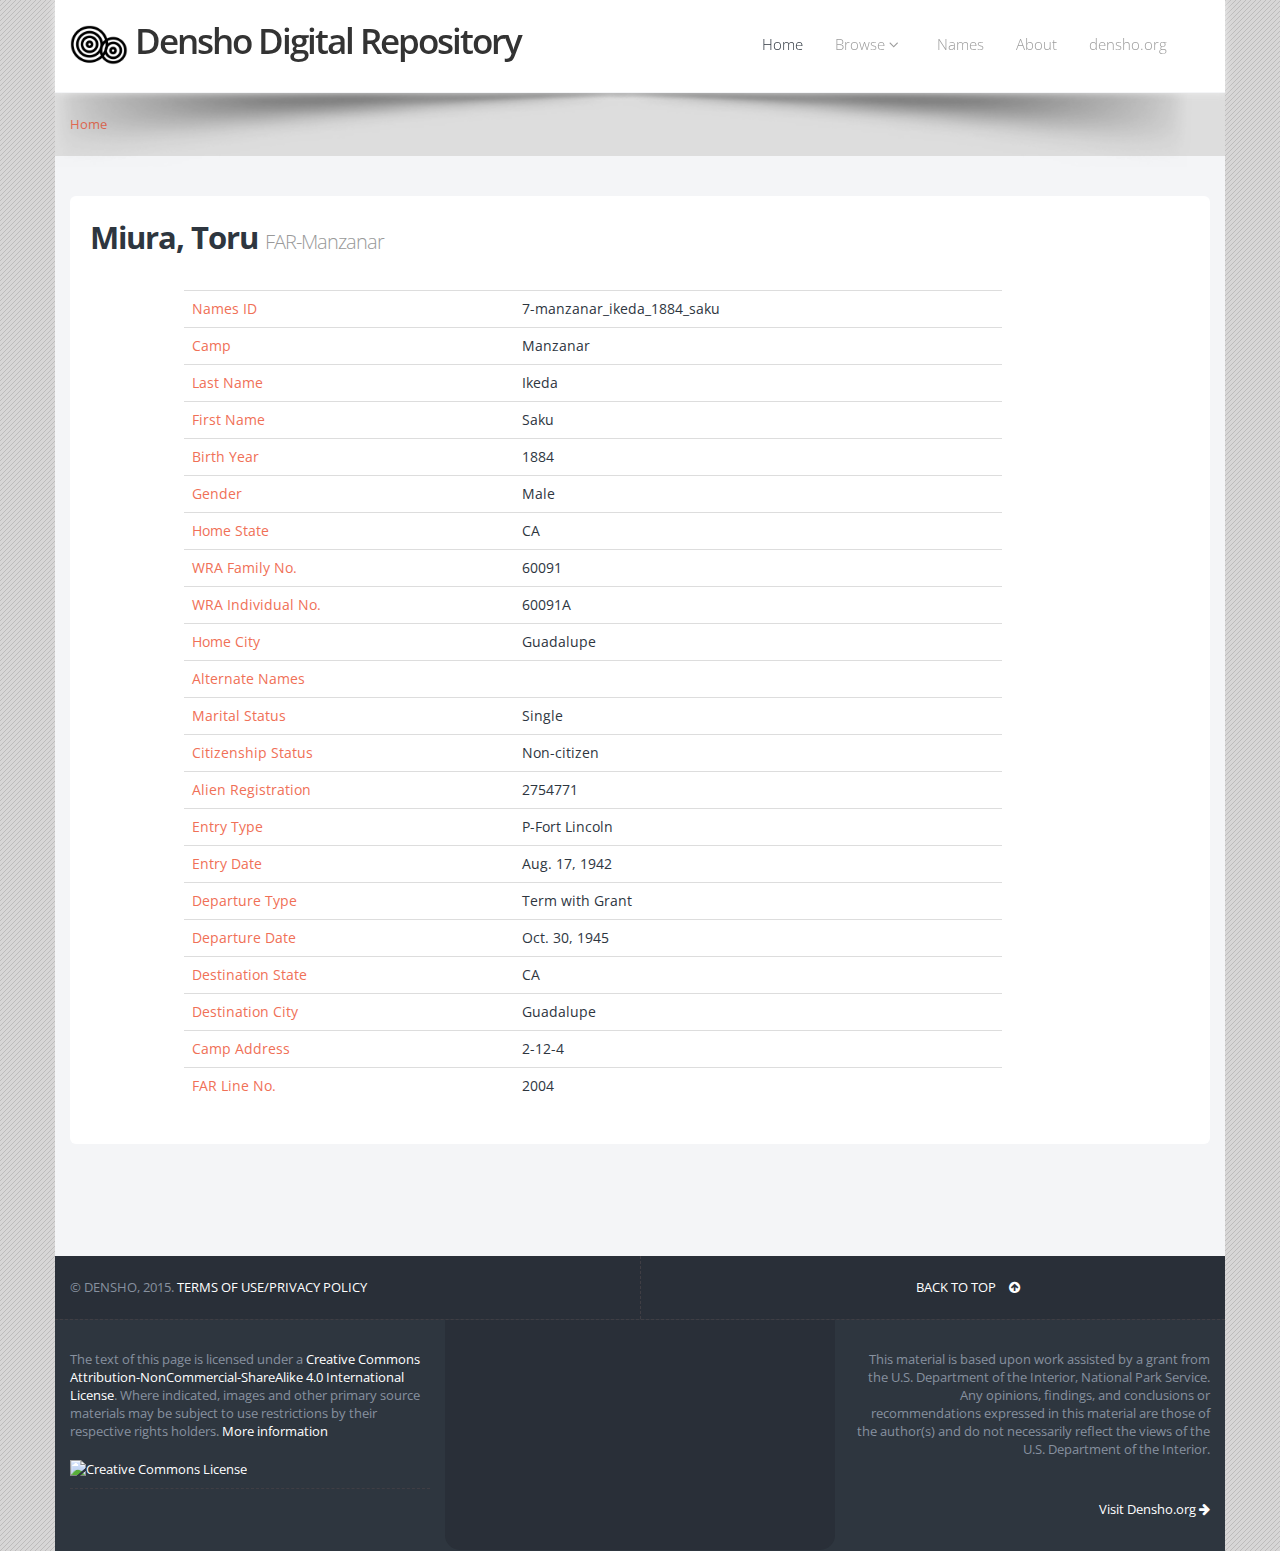
==== commit 9ef23416: "Fixed tooltips and minor edits to detail.html" ====
--- a/detail.html
+++ b/detail.html
@@ -171,14 +171,14 @@
 <div class="container">
 
     <div class="white-row">
-        <h2>Miura, Toru</h2>
+        <h2><strong>Miura, Toru</strong> <small class="font300">FAR-Manzanar</small></h2>
         <div class="row">
             <div class="col-md-9 col-md-offset-1">
                 <table class="table">
             <tbody>
                 <tr>
                     <td>
-                        <a href="#" data-container="body" data-toggle="tooltip" data-placement="bottom" data-content="Names Registry identifier">Names ID</a>
+                        <a href="#" data-container="body" data-toggle="tooltip" data-placement="bottom" data-original-title="Names Registry identifier">Names ID</a>
                     </td>
                     <td>
                         7-manzanar_ikeda_1884_saku
@@ -186,7 +186,7 @@
                 </tr>
                 <tr>
                     <td>
-                        <a href="#" data-container="body" data-toggle="tooltip" data-placement="bottom" data-content="Primary concentration camp. Uses Densho shared controlled vocabulary.">Camp</a>
+                        <a href="#" data-container="body" data-toggle="tooltip" data-placement="bottom" data-original-title="Primary concentration camp. Uses Densho shared controlled vocabulary.">Camp</a>
                     </td>
                     <td>
                         Manzanar
@@ -194,15 +194,7 @@
                 </tr>
                 <tr>
                     <td>
-                        <a href="#" data-container="body" data-toggle="tooltip" data-placement="bottom" data-content="Names Registry identifier">Names ID</a>
-                    </td>
-                    <td>
-                        7-manzanar_ikeda_1884_saku
-                    </td>
-                </tr>
-                <tr>
-                    <td>
-                        <a href="#" data-container="body" data-toggle="tooltip" data-placement="bottom" data-content="Last name">Last Name</a>
+                        <a href="#" data-container="body" data-toggle="tooltip" data-placement="bottom" data-original-title="Last name">Last Name</a>
                     </td>
                     <td>
                         Ikeda
@@ -210,7 +202,7 @@
                 </tr>
                 <tr>
                     <td>
-                        <a href="#" data-container="body" data-toggle="tooltip" data-placement="bottom" data-content="First name">First Name</a>
+                        <a href="#" data-container="body" data-toggle="tooltip" data-placement="bottom" data-original-title="First name">First Name</a>
                     </td>
                     <td>
                         Saku
@@ -218,7 +210,7 @@
                 </tr>
                 <tr>
                     <td>
-                        <a href="#" data-container="body" data-toggle="tooltip" data-placement="bottom" data-content="Birth year">Birth Year</a>
+                        <a href="#" data-container="body" data-toggle="tooltip" data-placement="bottom" data-original-title="Birth year">Birth Year</a>
                     </td>
                     <td>
                         1884
@@ -226,7 +218,7 @@
                 </tr>
                 <tr>
                     <td>
-                        <a href="#" data-container="body" data-toggle="tooltip" data-placement="bottom" data-content="Gender">Gender</a>
+                        <a href="#" data-container="body" data-toggle="tooltip" data-placement="bottom" data-original-title="Gender">Gender</a>
                     </td>
                     <td>
                         Male
@@ -234,7 +226,7 @@
                 </tr>
                 <tr>
                     <td>
-                        <a href="#" data-container="body" data-toggle="tooltip" data-placement="bottom" data-content="State of residence at time of removal">Home State</a>
+                        <a href="#" data-container="body" data-toggle="tooltip" data-placement="bottom" data-original-title="State of residence at time of removal">Home State</a>
                     </td>
                     <td>
                         CA
@@ -242,7 +234,7 @@
                 </tr>
                 <tr>
                     <td>
-                        <a href="#" data-container="body" data-toggle="tooltip" data-placement="bottom" data-content="WRA-assigned family ID (Form 26 - Item 14)">WRA Family No.</a>
+                        <a href="#" data-container="body" data-toggle="tooltip" data-placement="bottom" data-original-title="WRA-assigned family ID (Form 26 - Item 14)">WRA Family No.</a>
                     </td>
                     <td>
                         60091
@@ -250,7 +242,7 @@
                 </tr>
                 <tr>
                     <td>
-                        <a href="#" data-container="body" data-toggle="tooltip" data-placement="bottom" data-content="WRA-assigned individual ID (Form 26 - Item 14)">WRA Individual No.</a>
+                        <a href="#" data-container="body" data-toggle="tooltip" data-placement="bottom" data-original-title="WRA-assigned individual ID (Form 26 - Item 14)">WRA Individual No.</a>
                     </td>
                     <td>
                         60091A
@@ -258,7 +250,7 @@
                 </tr>
                 <tr>
                     <td>
-                        <a href="#" data-container="body" data-toggle="tooltip" data-placement="bottom" data-content="City of residence at time of removal">Home City</a>
+                        <a href="#" data-container="body" data-toggle="tooltip" data-placement="bottom" data-original-title="City of residence at time of removal">Home City</a>
                     </td>
                     <td>
                         Guadalupe
@@ -266,7 +258,7 @@
                 </tr>
                 <tr>
                     <td>
-                        <a href="#" data-container="body" data-toggle="tooltip" data-placement="bottom" data-content="Alternate and middle names">Alternate Names</a>
+                        <a href="#" data-container="body" data-toggle="tooltip" data-placement="bottom" data-original-title="Alternate and middle names">Alternate Names</a>
                     </td>
                     <td>
                         
@@ -274,7 +266,7 @@
                 </tr>
                 <tr>
                     <td>
-                        <a href="#" data-container="body" data-toggle="tooltip" data-placement="bottom" data-content="Marital status">Marital Status</a>
+                        <a href="#" data-container="body" data-toggle="tooltip" data-placement="bottom" data-original-title="Marital status">Marital Status</a>
                     </td>
                     <td>
                         Single
@@ -282,7 +274,7 @@
                 </tr>
                 <tr>
                     <td>
-                        <a href="#" data-container="body" data-toggle="tooltip" data-placement="bottom" data-content="Citizenship status">Citizenship Status</a>
+                        <a href="#" data-container="body" data-toggle="tooltip" data-placement="bottom" data-original-title="Citizenship status">Citizenship Status</a>
                     </td>
                     <td>
                         Non-citizen
@@ -290,7 +282,7 @@
                 </tr>
                 <tr>
                     <td>
-                        <a href="#" data-container="body" data-toggle="tooltip" data-placement="bottom" data-content="Alien registration status and number">Alien Registration</a>
+                        <a href="#" data-container="body" data-toggle="tooltip" data-placement="bottom" data-original-title="Alien registration status and number">Alien Registration</a>
                     </td>
                     <td>
                         2754771
@@ -298,7 +290,7 @@
                 </tr>
                 <tr>
                     <td>
-                        <a href="#" data-container="body" data-toggle="tooltip" data-placement="bottom" data-content="Type of entry into camp">Entry Type</a>
+                        <a href="#" data-container="body" data-toggle="tooltip" data-placement="bottom" data-original-title="Type of entry into camp">Entry Type</a>
                     </td>
                     <td>
                         P-Fort Lincoln
@@ -306,7 +298,7 @@
                 </tr>
                 <tr>
                     <td>
-                        <a href="#" data-container="body" data-toggle="tooltip" data-placement="bottom" data-content="Date of entry into camp">Entry Date</a>
+                        <a href="#" data-container="body" data-toggle="tooltip" data-placement="bottom" data-original-title="Date of entry into camp">Entry Date</a>
                     </td>
                     <td>
                         Aug. 17, 1942
@@ -314,7 +306,7 @@
                 </tr>
                 <tr>
                     <td>
-                        <a href="#" data-container="body" data-toggle="tooltip" data-placement="bottom" data-content="Type of departure/leave clearance from camp">Departure Type</a>
+                        <a href="#" data-container="body" data-toggle="tooltip" data-placement="bottom" data-original-title="Type of departure/leave clearance from camp">Departure Type</a>
                     </td>
                     <td>
                         Term with Grant
@@ -322,7 +314,7 @@
                 </tr>
                 <tr>
                     <td>
-                        <a href="#" data-container="body" data-toggle="tooltip" data-placement="bottom" data-content="Date of departure from camp">Departure Date</a>
+                        <a href="#" data-container="body" data-toggle="tooltip" data-placement="bottom" data-original-title="Date of departure from camp">Departure Date</a>
                     </td>
                     <td>
                         Oct. 30, 1945
@@ -330,7 +322,7 @@
                 </tr>
                 <tr>
                     <td>
-                        <a href="#" data-container="body" data-toggle="tooltip" data-placement="bottom" data-content="Post-camp destination state">Destination State</a>
+                        <a href="#" data-container="body" data-toggle="tooltip" data-placement="bottom" data-original-title="Post-camp destination state">Destination State</a>
                     </td>
                     <td>
                         CA
@@ -338,7 +330,7 @@
                 </tr>
                 <tr>
                     <td>
-                        <a href="#" data-container="body" data-toggle="tooltip" data-placement="bottom" data-content="Post-camp destination city">Destination City</a>
+                        <a href="#" data-container="body" data-toggle="tooltip" data-placement="bottom" data-original-title="Post-camp destination city">Destination City</a>
                     </td>
                     <td>
                         Guadalupe
@@ -346,7 +338,7 @@
                 </tr>
                 <tr>
                     <td>
-                        <a href="#" data-container="body" data-toggle="tooltip" data-placement="bottom" data-content="Address in camp facility. Typically, block-barrack-apartment.">Camp Address</a>
+                        <a href="#" data-container="body" data-toggle="tooltip" data-placement="bottom" data-original-title="Address in camp facility. Typically, block-barrack-apartment.">Camp Address</a>
                     </td>
                     <td>
                         2-12-4
@@ -354,7 +346,7 @@
                 </tr>
                 <tr>
                     <td>
-                        <a href="#" data-container="body" data-toggle="tooltip" data-placement="bottom" data-content="Line number of the record in the original FAR ledger">FAR Line No.</a>
+                        <a href="#" data-container="body" data-toggle="tooltip" data-placement="bottom" data-original-title="Line number of the record in the original FAR ledger">FAR Line No.</a>
                     </td>
                     <td>
                         2004
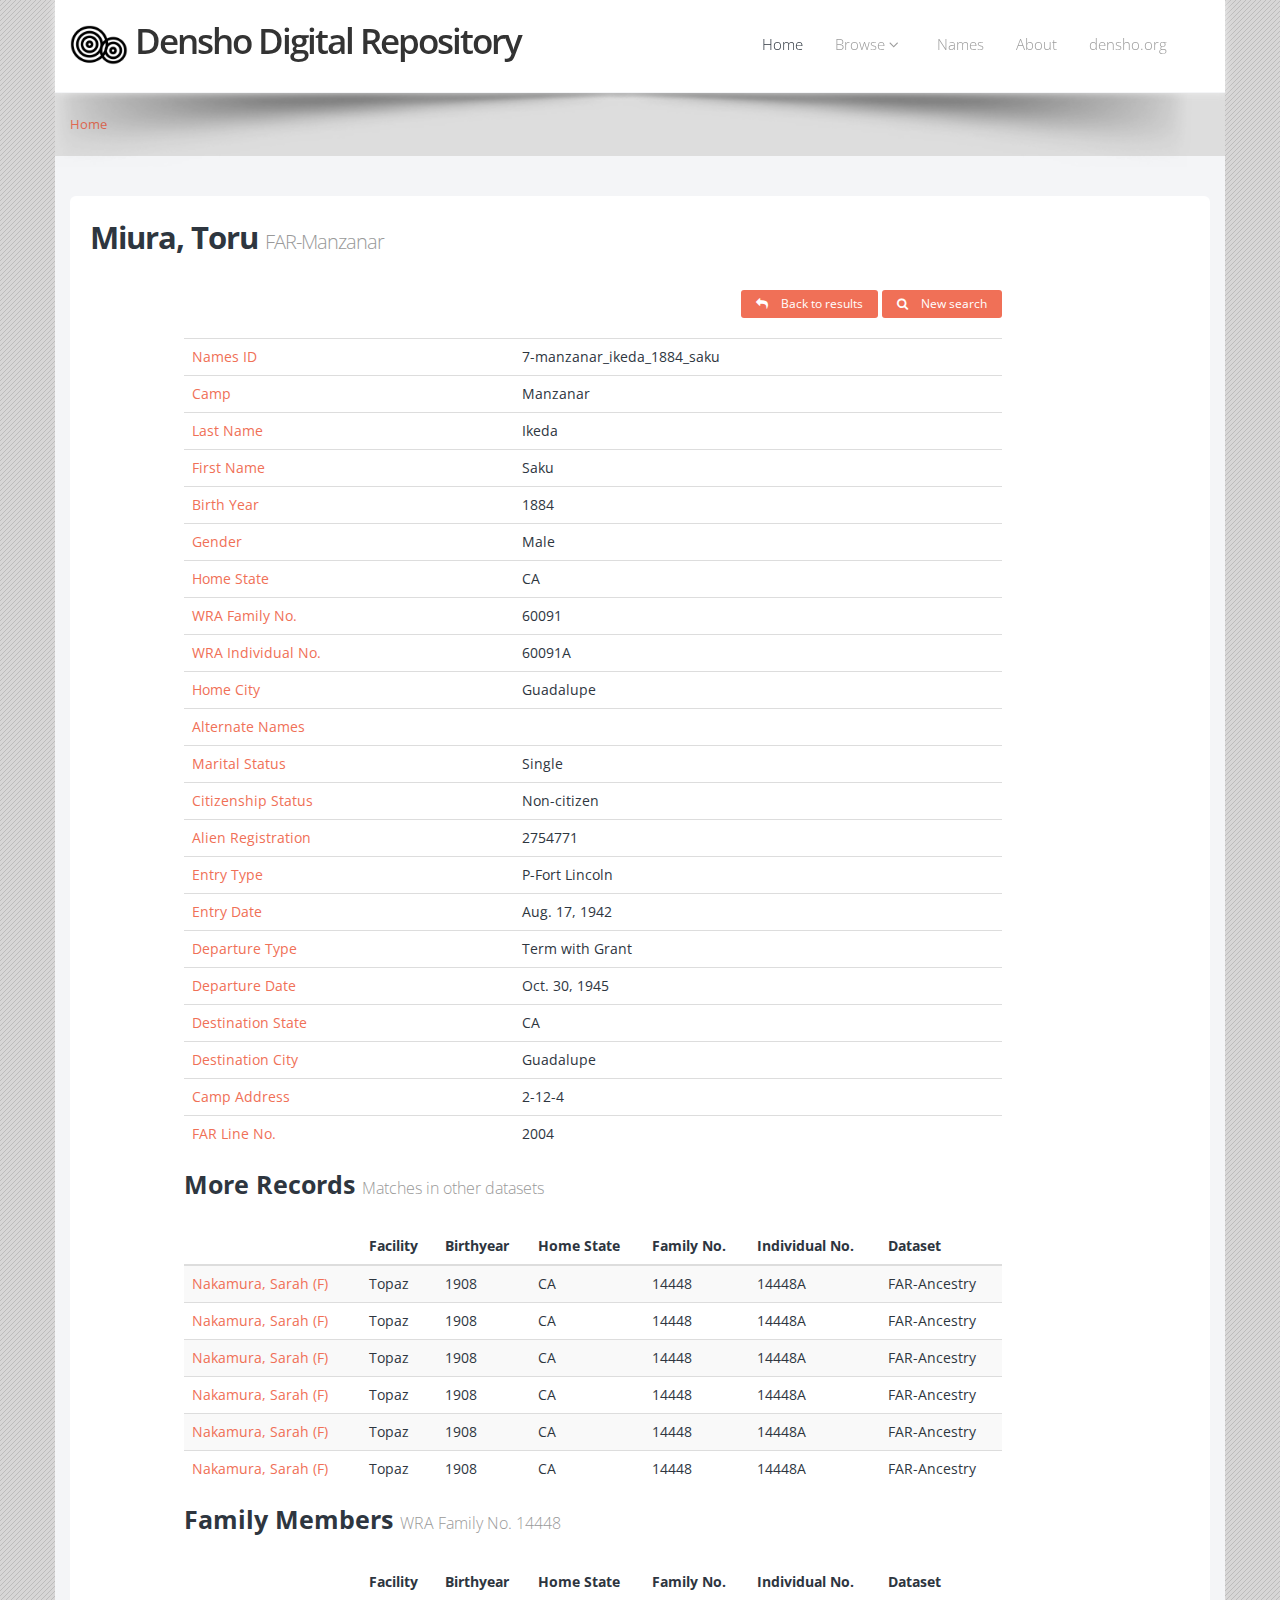
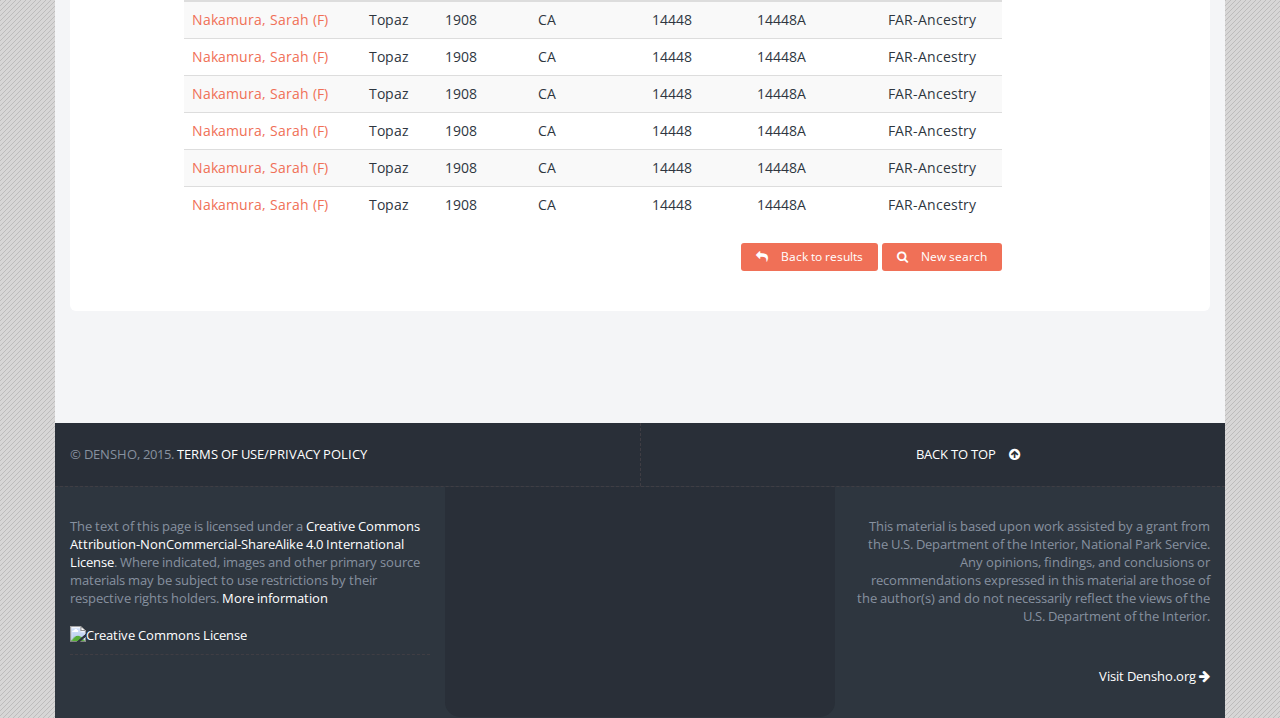
==== commit 1bb41fc8: "Complete detail.html and minor edits to index.html" ====
--- a/detail.html
+++ b/detail.html
@@ -172,8 +172,16 @@
 
     <div class="white-row">
         <h2><strong>Miura, Toru</strong> <small class="font300">FAR-Manzanar</small></h2>
-        <div class="row">
+        <div class="row clearfix">
             <div class="col-md-9 col-md-offset-1">
+                <p class="pull-right">
+                    <a href="#back" role="button" class="btn btn-xs btn-primary">
+                        <i class="fa fa-reply"></i> Back to results
+                    </a>
+                    <a href="index.html" role="button" class="btn btn-xs btn-primary">
+                        <i class="fa fa-search"></i> New search 
+                    </a>
+                </p>
                 <table class="table">
             <tbody>
                 <tr>
@@ -354,6 +362,387 @@
                 </tr>
             </tbody>
         </table>
+
+        <p>
+            <h3><strong>More Records</strong> <small class="font300">Matches in other datasets</small></h3>
+        </p>
+
+        <p>
+            <table class="table table-striped">
+        	<thead>
+        		<tr>
+        			<th>
+				
+        			</th>
+        			<th>
+        				Facility
+        			</th>
+        			<th>
+        				Birthyear
+        			</th>
+        			<th>
+        				Home State
+        			</th>
+        			<th>
+        				Family No.
+        			</th>
+        			<th>
+        				Individual No.
+        			</th>
+        			<th>
+        				Dataset
+        			</th>
+        		</tr>
+        	</thead>
+        	<tbody>
+        		<tr>
+        			<td>
+        				<a href="http://sangabriel.pagekite.me/names/far-ancestry:1-topaz_%3F%3Fa_1908_%3F%3Fa%3F%3Fy/">
+        				Nakamura, Sarah (F)
+        				</a>
+        			</td>
+        			<td>
+        				Topaz
+        			</td>
+        			<td>
+        				1908
+        			</td>
+        			<td>
+        				CA
+        			</td>
+        			<td>
+        				14448
+        			</td>
+        			<td>
+        				14448A
+        			</td>
+        			<td>
+        				FAR-Ancestry
+        			</td>
+        		</tr>
+        		<tr>
+        			<td>
+        				<a href="http://sangabriel.pagekite.me/names/far-ancestry:1-topaz_%3F%3Fa_1908_%3F%3Fa%3F%3Fy/">
+        				Nakamura, Sarah (F)
+        				</a>
+        			</td>
+        			<td>
+        				Topaz
+        			</td>
+        			<td>
+        				1908
+        			</td>
+        			<td>
+        				CA
+        			</td>
+        			<td>
+        				14448
+        			</td>
+        			<td>
+        				14448A
+        			</td>
+        			<td>
+        				FAR-Ancestry
+        			</td>
+        		</tr>
+        		<tr>
+        			<td>
+        				<a href="http://sangabriel.pagekite.me/names/far-ancestry:1-topaz_%3F%3Fa_1908_%3F%3Fa%3F%3Fy/">
+        				Nakamura, Sarah (F)
+        				</a>
+        			</td>
+        			<td>
+        				Topaz
+        			</td>
+        			<td>
+        				1908
+        			</td>
+        			<td>
+        				CA
+        			</td>
+        			<td>
+        				14448
+        			</td>
+        			<td>
+        				14448A
+        			</td>
+        			<td>
+        				FAR-Ancestry
+        			</td>
+        		</tr>
+        		<tr>
+        			<td>
+        				<a href="http://sangabriel.pagekite.me/names/far-ancestry:1-topaz_%3F%3Fa_1908_%3F%3Fa%3F%3Fy/">
+        				Nakamura, Sarah (F)
+        				</a>
+        			</td>
+        			<td>
+        				Topaz
+        			</td>
+        			<td>
+        				1908
+        			</td>
+        			<td>
+        				CA
+        			</td>
+        			<td>
+        				14448
+        			</td>
+        			<td>
+        				14448A
+        			</td>
+        			<td>
+        				FAR-Ancestry
+        			</td>
+        		</tr>
+        		<tr>
+        			<td>
+        				<a href="http://sangabriel.pagekite.me/names/far-ancestry:1-topaz_%3F%3Fa_1908_%3F%3Fa%3F%3Fy/">
+        				Nakamura, Sarah (F)
+        				</a>
+        			</td>
+        			<td>
+        				Topaz
+        			</td>
+        			<td>
+        				1908
+        			</td>
+        			<td>
+        				CA
+        			</td>
+        			<td>
+        				14448
+        			</td>
+        			<td>
+        				14448A
+        			</td>
+        			<td>
+        				FAR-Ancestry
+        			</td>
+        		</tr>
+        		<tr>
+        			<td>
+        				<a href="http://sangabriel.pagekite.me/names/far-ancestry:1-topaz_%3F%3Fa_1908_%3F%3Fa%3F%3Fy/">
+        				Nakamura, Sarah (F)
+        				</a>
+        			</td>
+        			<td>
+        				Topaz
+        			</td>
+        			<td>
+        				1908
+        			</td>
+        			<td>
+        				CA
+        			</td>
+        			<td>
+        				14448
+        			</td>
+        			<td>
+        				14448A
+        			</td>
+        			<td>
+        				FAR-Ancestry
+        			</td>
+        		</tr>
+        	</tbody>
+        </table>
+        </p>
+
+        <p>
+            <h3><strong>Family Members</strong> <small class="font300">WRA Family No. 14448</small></h3>
+        </p>
+
+        <p>
+            <table class="table table-striped">
+        	<thead>
+        		<tr>
+        			<th>
+				
+        			</th>
+        			<th>
+        				Facility
+        			</th>
+        			<th>
+        				Birthyear
+        			</th>
+        			<th>
+        				Home State
+        			</th>
+        			<th>
+        				Family No.
+        			</th>
+        			<th>
+        				Individual No.
+        			</th>
+        			<th>
+        				Dataset
+        			</th>
+        		</tr>
+        	</thead>
+        	<tbody>
+        		<tr>
+        			<td>
+        				<a href="http://sangabriel.pagekite.me/names/far-ancestry:1-topaz_%3F%3Fa_1908_%3F%3Fa%3F%3Fy/">
+        				Nakamura, Sarah (F)
+        				</a>
+        			</td>
+        			<td>
+        				Topaz
+        			</td>
+        			<td>
+        				1908
+        			</td>
+        			<td>
+        				CA
+        			</td>
+        			<td>
+        				14448
+        			</td>
+        			<td>
+        				14448A
+        			</td>
+        			<td>
+        				FAR-Ancestry
+        			</td>
+        		</tr>
+        		<tr>
+        			<td>
+        				<a href="http://sangabriel.pagekite.me/names/far-ancestry:1-topaz_%3F%3Fa_1908_%3F%3Fa%3F%3Fy/">
+        				Nakamura, Sarah (F)
+        				</a>
+        			</td>
+        			<td>
+        				Topaz
+        			</td>
+        			<td>
+        				1908
+        			</td>
+        			<td>
+        				CA
+        			</td>
+        			<td>
+        				14448
+        			</td>
+        			<td>
+        				14448A
+        			</td>
+        			<td>
+        				FAR-Ancestry
+        			</td>
+        		</tr>
+        		<tr>
+        			<td>
+        				<a href="http://sangabriel.pagekite.me/names/far-ancestry:1-topaz_%3F%3Fa_1908_%3F%3Fa%3F%3Fy/">
+        				Nakamura, Sarah (F)
+        				</a>
+        			</td>
+        			<td>
+        				Topaz
+        			</td>
+        			<td>
+        				1908
+        			</td>
+        			<td>
+        				CA
+        			</td>
+        			<td>
+        				14448
+        			</td>
+        			<td>
+        				14448A
+        			</td>
+        			<td>
+        				FAR-Ancestry
+        			</td>
+        		</tr>
+        		<tr>
+        			<td>
+        				<a href="http://sangabriel.pagekite.me/names/far-ancestry:1-topaz_%3F%3Fa_1908_%3F%3Fa%3F%3Fy/">
+        				Nakamura, Sarah (F)
+        				</a>
+        			</td>
+        			<td>
+        				Topaz
+        			</td>
+        			<td>
+        				1908
+        			</td>
+        			<td>
+        				CA
+        			</td>
+        			<td>
+        				14448
+        			</td>
+        			<td>
+        				14448A
+        			</td>
+        			<td>
+        				FAR-Ancestry
+        			</td>
+        		</tr>
+        		<tr>
+        			<td>
+        				<a href="http://sangabriel.pagekite.me/names/far-ancestry:1-topaz_%3F%3Fa_1908_%3F%3Fa%3F%3Fy/">
+        				Nakamura, Sarah (F)
+        				</a>
+        			</td>
+        			<td>
+        				Topaz
+        			</td>
+        			<td>
+        				1908
+        			</td>
+        			<td>
+        				CA
+        			</td>
+        			<td>
+        				14448
+        			</td>
+        			<td>
+        				14448A
+        			</td>
+        			<td>
+        				FAR-Ancestry
+        			</td>
+        		</tr>
+        		<tr>
+        			<td>
+        				<a href="http://sangabriel.pagekite.me/names/far-ancestry:1-topaz_%3F%3Fa_1908_%3F%3Fa%3F%3Fy/">
+        				Nakamura, Sarah (F)
+        				</a>
+        			</td>
+        			<td>
+        				Topaz
+        			</td>
+        			<td>
+        				1908
+        			</td>
+        			<td>
+        				CA
+        			</td>
+        			<td>
+        				14448
+        			</td>
+        			<td>
+        				14448A
+        			</td>
+        			<td>
+        				FAR-Ancestry
+        			</td>
+        		</tr>
+        	</tbody>
+        </table>
+        </p>
+                <p class="pull-right">
+                    <a href="#back" role="button" class="btn btn-xs btn-primary">
+                        <i class="fa fa-reply"></i> Back to results
+                    </a>
+                    <a href="index.html" role="button" class="btn btn-xs btn-primary">
+                        <i class="fa fa-search"></i> New search 
+                    </a>
+                </p>
+        
             </div>
         </div>
     </div>
